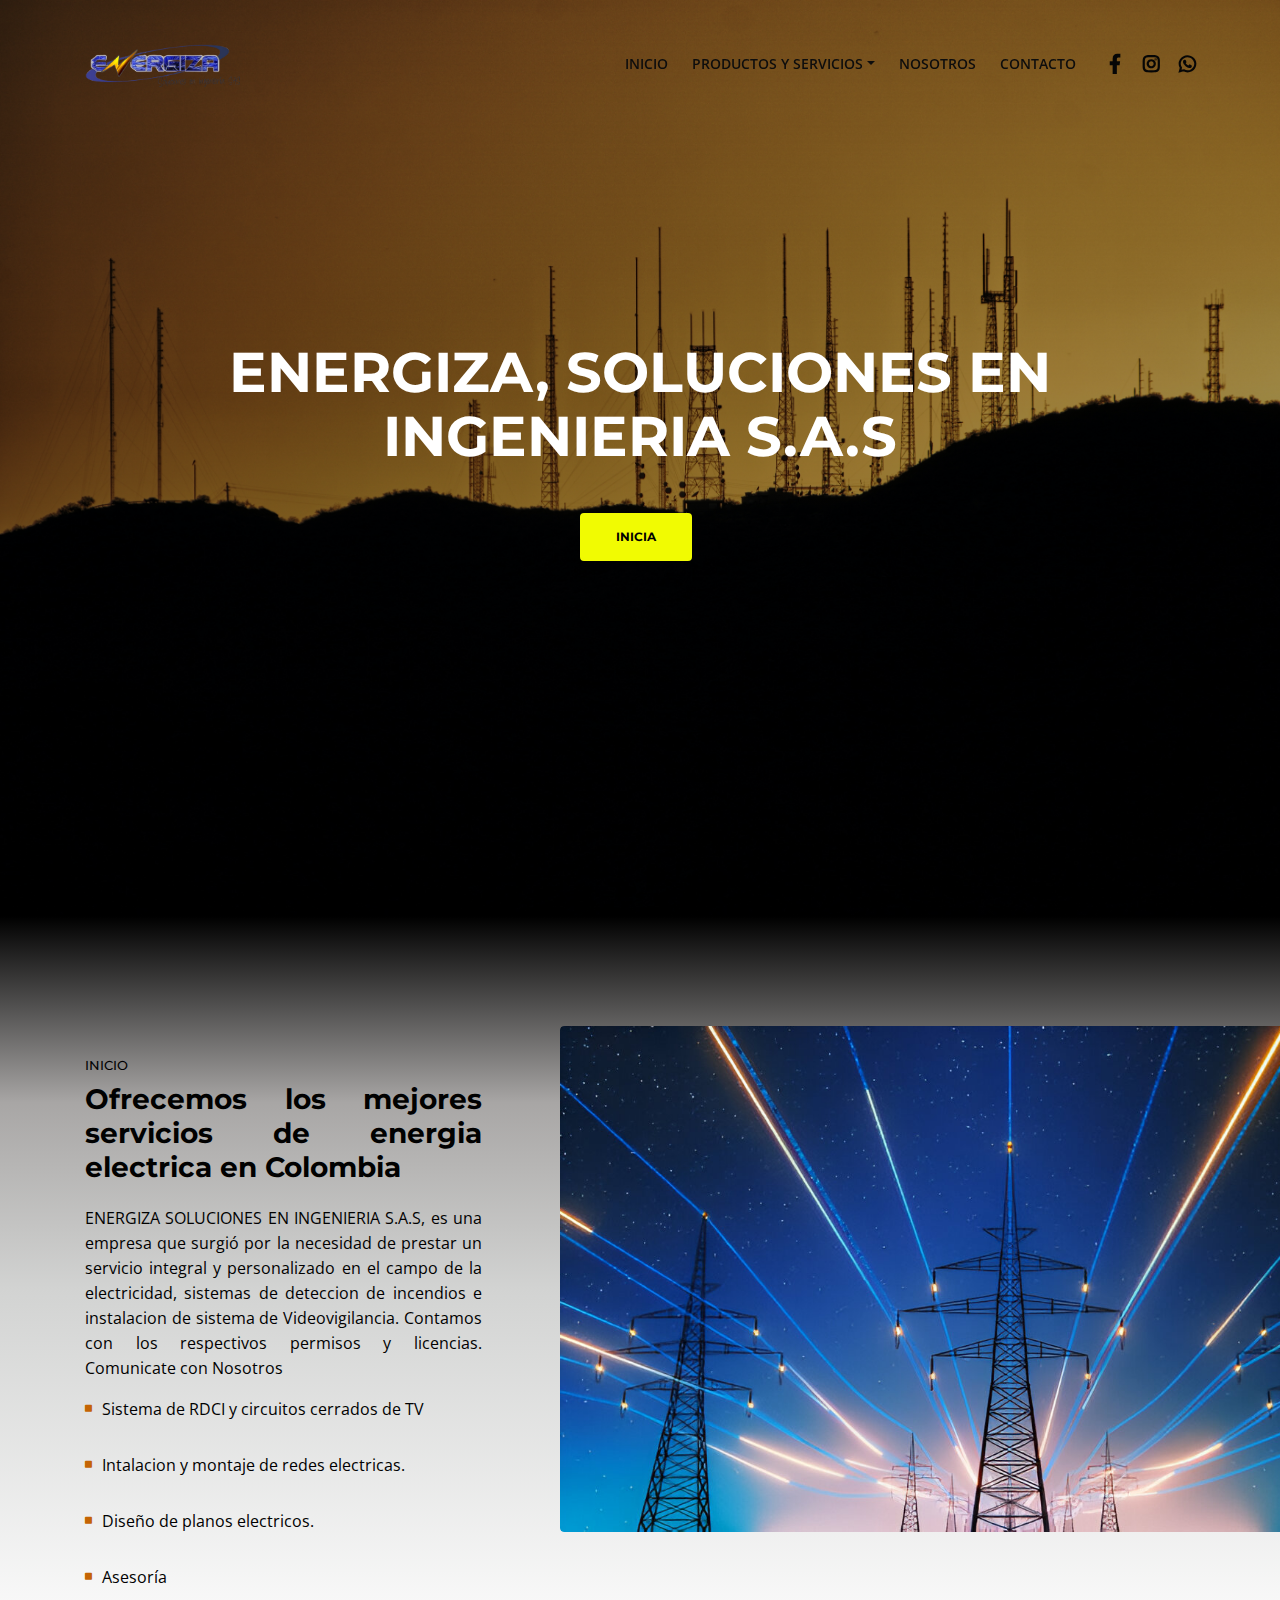
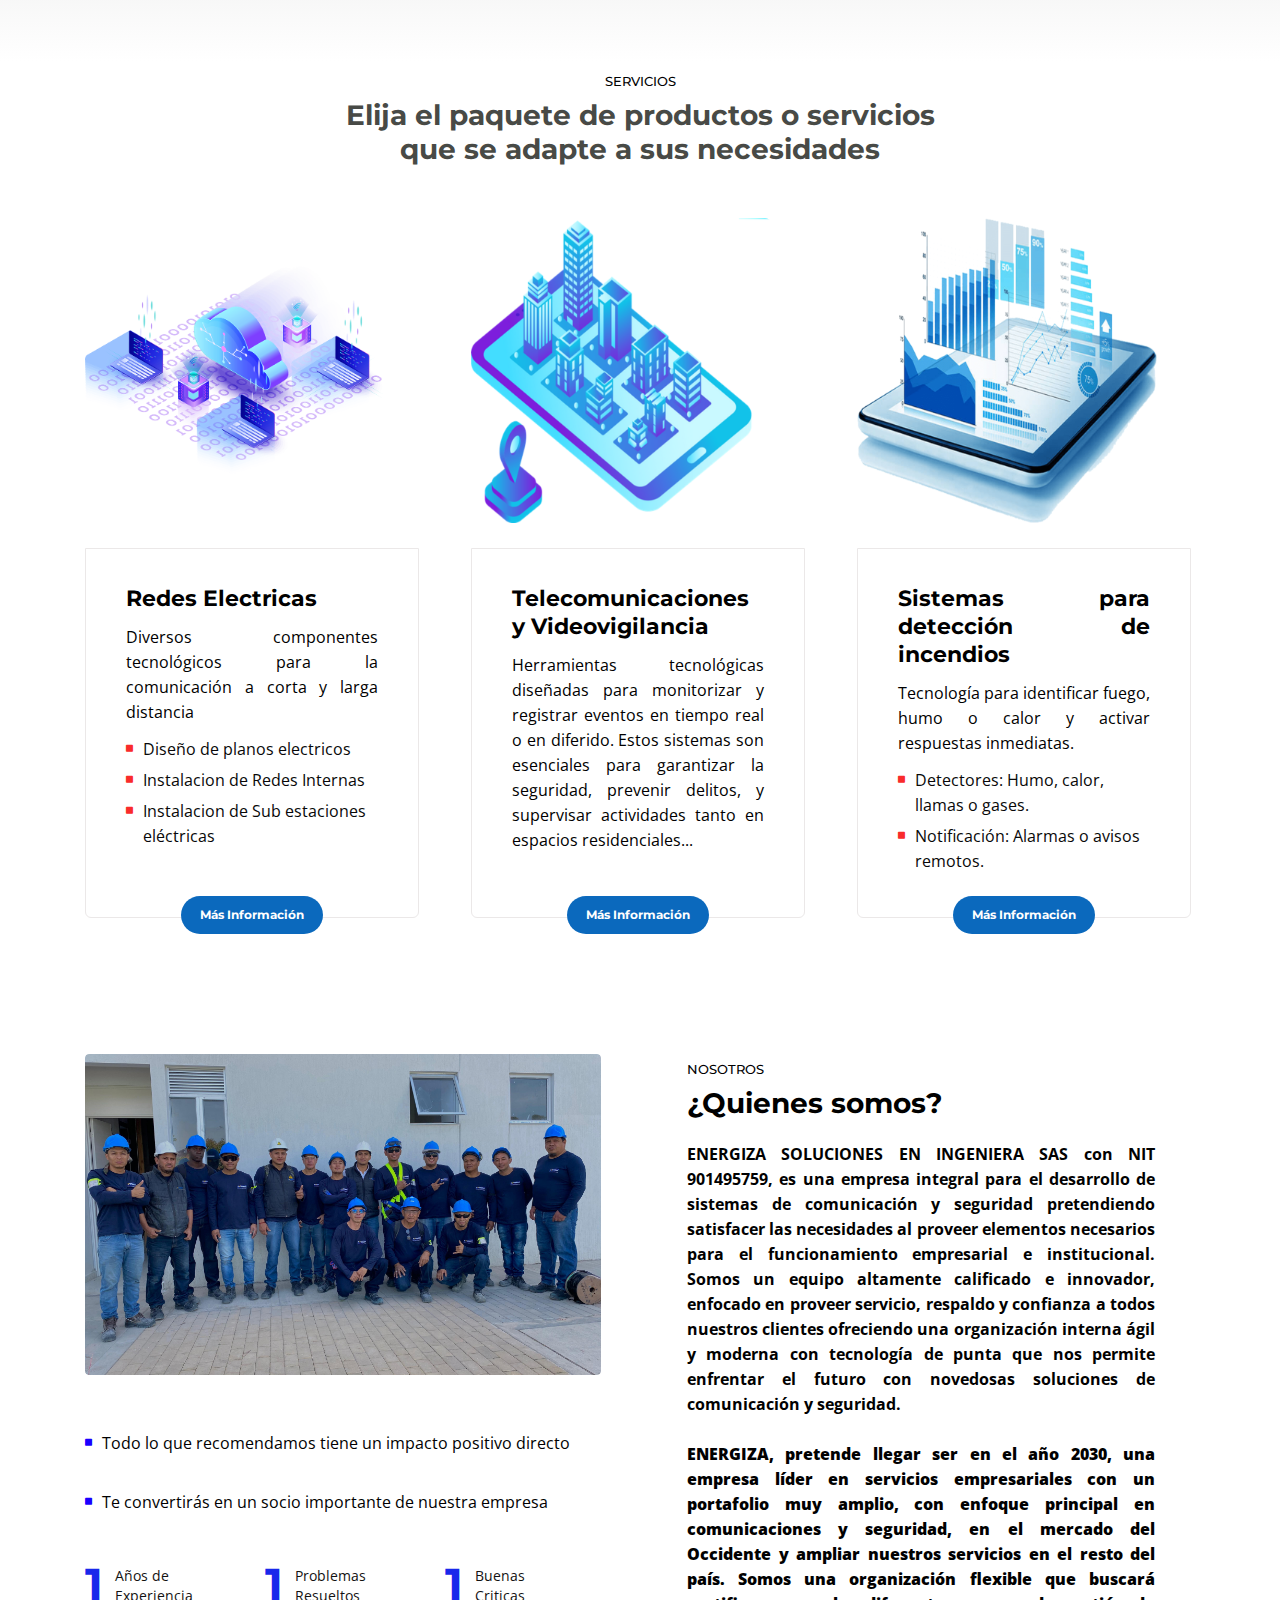
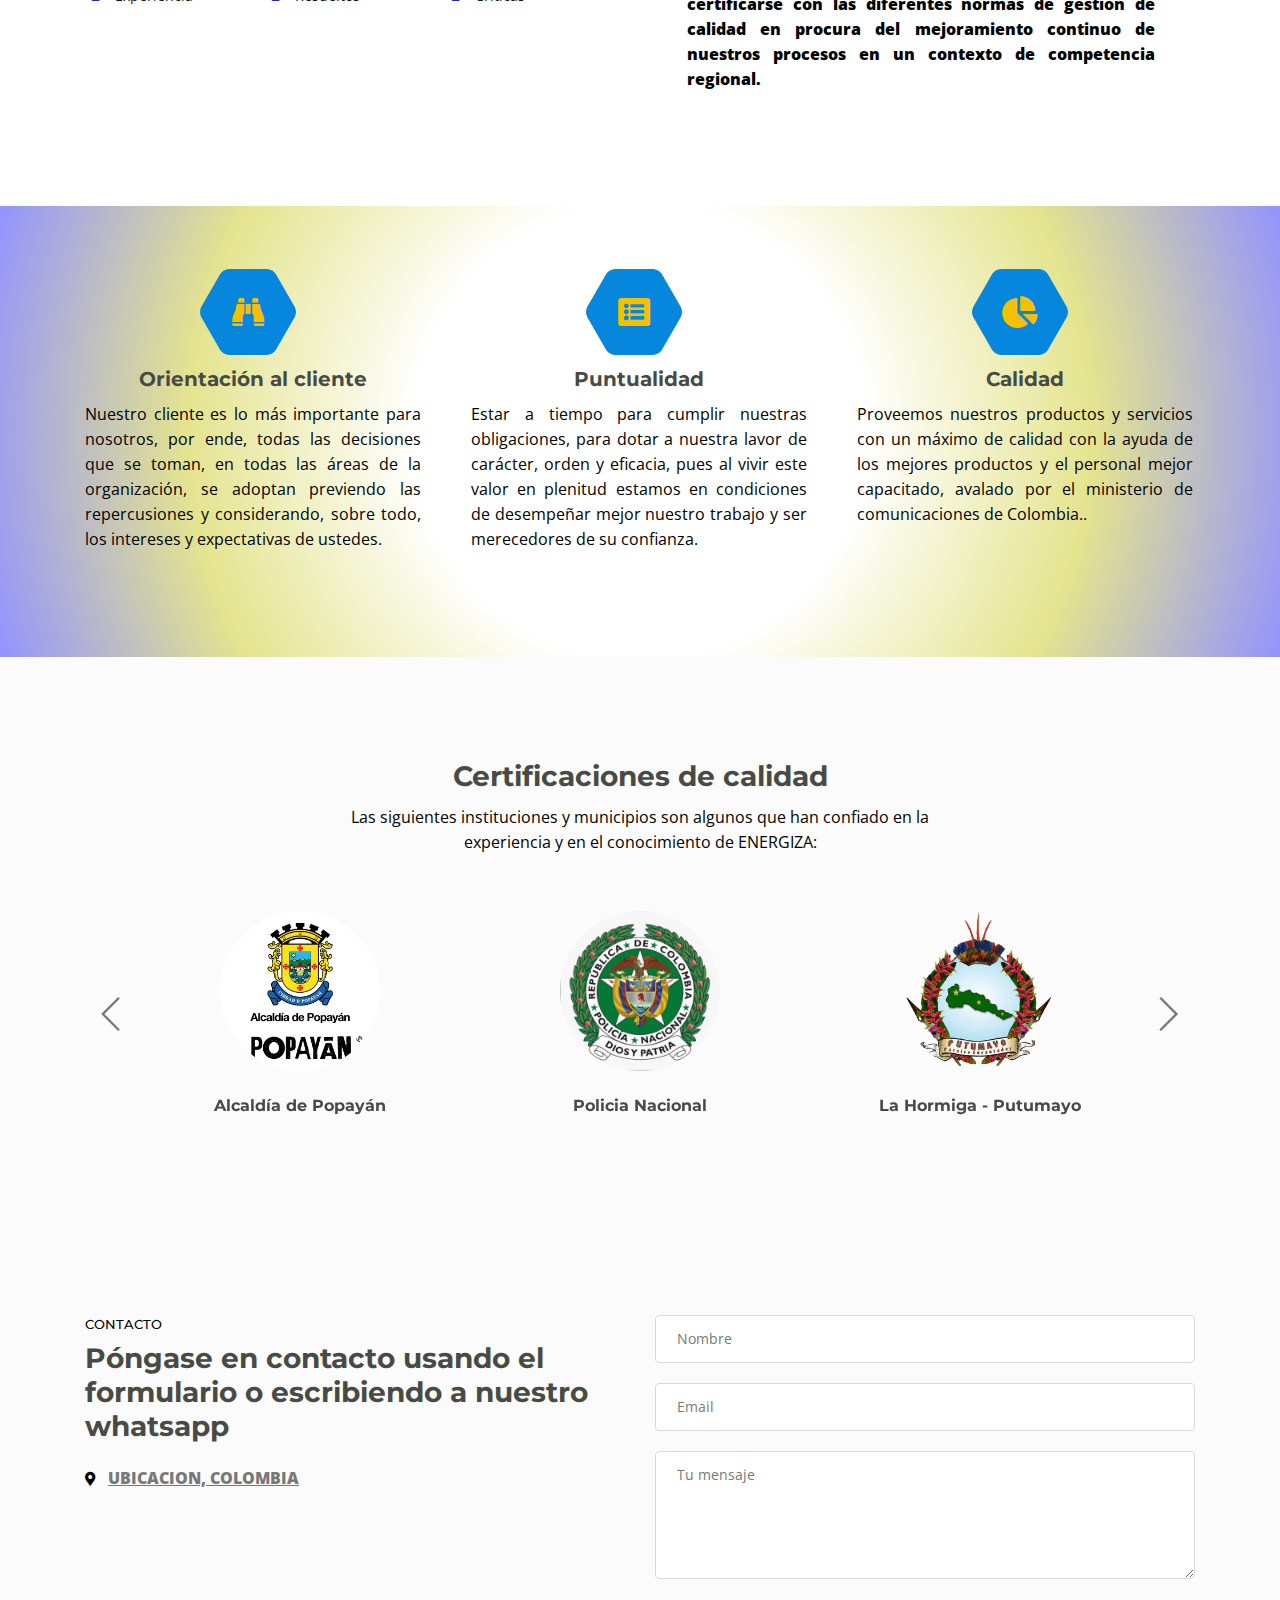
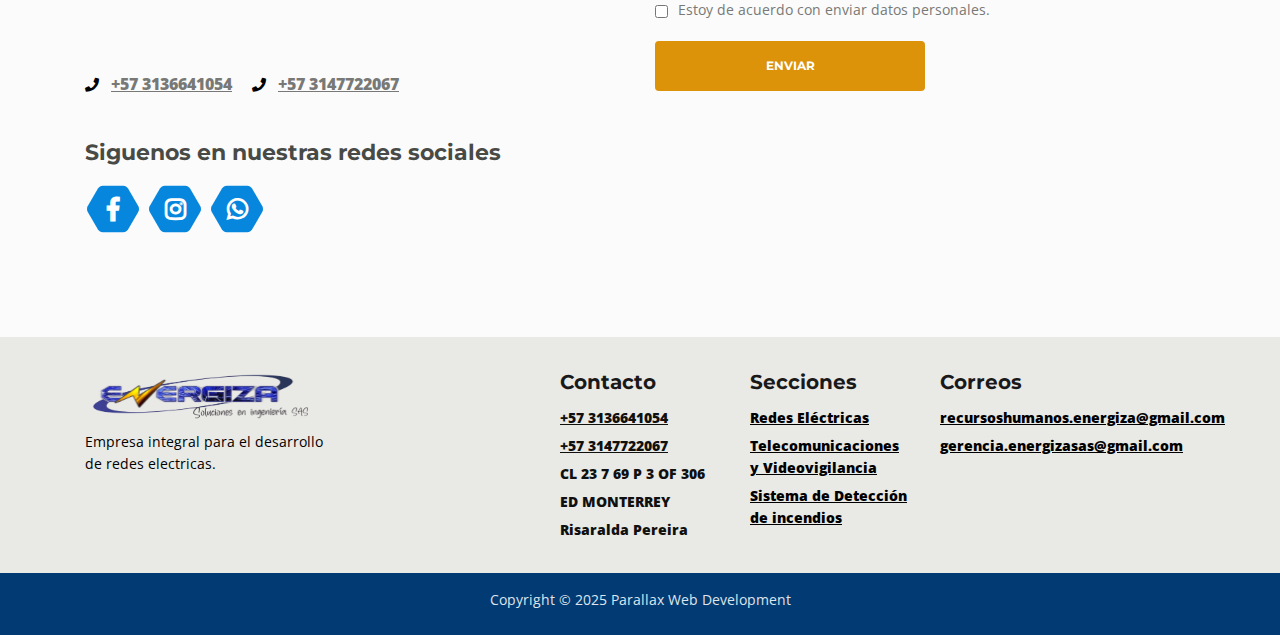
==== index.html @ 8fc3ddee "ajuste general" ====
<!DOCTYPE html>
<html lang="en">

<head>
    <meta charset="utf-8">
    <meta http-equiv="X-UA-Compatible" content="IE=edge">
    <meta name="viewport" content="width=device-width, initial-scale=1, shrink-to-fit=no">
    <!-- SEO Meta Tags -->
    <meta name="description"
        content="Aria is a business focused HTML landing page template built with Bootstrap to help you create lead generation websites for companies and their services.">
    <meta name="author" content="Inovatik">
    <!-- OG Meta Tags to improve the way the post looks when you share the page on LinkedIn, Facebook, Google+ -->
    <meta property="og:site_name" content="Energiza Soluciones en ingenieria S.A.S" /> <!-- website name -->
    <meta property="og:site" content="" /> <!-- website link -->
    <meta property="og:title" content="Energiza Soluciones en ingenieria S.A.S" /> <!-- title shown in the actual shared post -->
    <meta property="og:description" content="Proveedores de Energia en Colombia" /> <!-- description shown in the actual shared post -->
    <meta property="og:image" content="" href="images/ImgNormal.jpg" /> <!-- image link, make sure it's jpg -->
    <meta property="og:url" content="" /> <!-- where do you want your post to link to -->
    <meta property="og:type" content="web site" />
    <!-- Website Title -->
    <title>Energiza Soluciones en ingenieria S.A.S</title>
    <!-- Styles -->
    <link href="https://fonts.googleapis.com/css?family=Montserrat:500,700&display=swap&subset=latin-ext"
        rel="stylesheet">
    <link href="https://fonts.googleapis.com/css?family=Open+Sans:400,400i,600&display=swap&subset=latin-ext"
        rel="stylesheet">

    <link rel="preconnect" href="https://fonts.googleapis.com">
    <link rel="preconnect" href="https://fonts.gstatic.com" crossorigin>
    <link href="https://fonts.googleapis.com/css2?family=Gothic+A1:wght@100&display=swap" rel="stylesheet">

    <link href="css/bootstrap.css" rel="stylesheet">
    <link href="css/fontawesome-all.css" rel="stylesheet">
    <link href="css/swiper.css" rel="stylesheet">
    <link href="css/magnific-popup.css" rel="stylesheet">
    <link href="css/styles.css" rel="stylesheet">
    <!-- Favicon  -->
    <link rel="icon" href="images/logo.ico">
   
</head>

<body data-spy="scroll" data-target=".fixed-top">
    <!-- Preloader -->
    <div class="spinner-wrapper">
        <div class="spinner">
            <div class="bounce1"></div>
            <div class="bounce2"></div>
            <div class="bounce3"></div>
        </div>
    </div>
    <!-- end of preloader -->

    <!-- Navbar -->
    <nav class="navbar navbar-expand-md navbar-dark navbar-custom fixed-top">
        <!-- Text Logo - Use this if you don't have a graphic logo -->
        <!-- Image Logo -->
        <a class="navbar-brand logo-image" href="index.html"><img src="images/ImgSinFondo.png" alt="alternative"></a>

        <!-- Mobile Menu Toggle Button -->
        <button class="navbar-toggler" type="button" data-toggle="collapse" data-target="#navbarsExampleDefault"
            aria-controls="navbarsExampleDefault" aria-expanded="false" aria-label="Toggle navigation">
            <span class="navbar-toggler-awesome fas fa-bars"></span>
            <span class="navbar-toggler-awesome fas fa-times"></span>
        </button>
        <!-- end of mobile menu toggle button -->

        <div class="collapse navbar-collapse" id="navbarsExampleDefault">
            <ul class="navbar-nav ml-auto">
                <li class="nav-item">
                    <a class="nav-link page-scroll" href="#intro">INICIO</a>
                </li>
                <!-- Dropdown Menu -->
                <li class="nav-item dropdown">
                    <a class="nav-link dropdown-toggle page-scroll" href="#services" id="navbarDropdown" role="button"
                        aria-haspopup="true" aria-expanded="false">PRODUCTOS Y SERVICIOS</a>
                    <div class="dropdown-menu" aria-labelledby="navbarDropdown">
                        <a class="dropdown-item" href="servicio1.html"><span class="item-text">Redes eléctricas </a>
                        <div class="dropdown-items-divide-hr"></div>
                        <a class="dropdown-item" href="servicio2.html"><span class="item-text">Telecomunicaciones y Videovigilancia
                            </span></a>
                        <div class="dropdown-items-divide-hr"></div>
                        <a class="dropdown-item" href="servicio3.html"><span class="item-text">Sistemas para detección de incendios</span></a>
                               
                               
                </li>
                <!-- end of dropdown menu -->
                <li class="nav-item">
                    <a class="nav-link page-scroll" href="#about">NOSOTROS</a>
                </li>

                <li class="nav-item">
                    <a class="nav-link page-scroll" href="#contact">CONTACTO</a>
                </li>
            </ul>
            <span class="nav-item social-icons">
                <span class="fa-stack">
                    <a href="#" target="BLANK__">
                        <span class="hexagon"></span>
                        <i class="fab fa-facebook-f fa-stack-1x"></i>
                    </a>
                </span>
                <span class="fa-stack">
                    <a href="#" target="BLANK__">
                        <span class="hexagon"></span>
                        <i class="fab fa-instagram fa-stack-1x"></i>
                    </a>
                </span>
                <span class="fa-stack">
                    <a href="https://wa.me/3147722067" target="BLANK__">
                        <span class="hexagon"></span>
                        <i class="fab fa-whatsapp fa-stack-1x"></i>
                    </a>
                </span>

            </span>
        </div>
    </nav> <!-- end of navbar -->
    <!-- end of navbar -->

    <!-- Header -->
    <header id="header" class="header">
        <div class="header-content">
            <div class="container">
                <div class="row">
                    <div class="col-lg-12">
                        <div class="text-container">
                            <h1>ENERGIZA, SOLUCIONES <span id="js-rotating"> EN INGENIERIA S.A.S,
                                    PARA TU VIDA.</span></h1>
                            <a class="btn-solid-lg page-scroll" href="#intro">INICIA</a>
                        </div>
                    </div> <!-- end of col -->
                </div> <!-- end of row -->
            </div> <!-- end of container -->
        </div> <!-- end of header-content -->
    </header> <!-- end of header -->
    <!-- end of header -->

    <!-- Intro -->
    <div id="intro" class="basic-1">
        <div class="container">
            <div class="row">

                <div class="col-lg-5">
                    <div class="text-container">
                        <div class="section-title">INICIO</div>
                        <h2>Ofrecemos los mejores servicios de energia electrica en Colombia</h2>
                        <p>ENERGIZA SOLUCIONES EN INGENIERIA S.A.S, es una empresa que surgió por la necesidad de
                            prestar un
                            servicio integral y personalizado en el campo de la electricidad, sistemas de deteccion de
                            incendios e instalacion de sistema de Videovigilancia. Contamos con los respectivos permisos y
                            licencias. Comunicate con Nosotros</p>

                        <ul class="list-unstyled li-space-lg">
                            <li class="media">
                                <i class="fas fa-square"></i>
                                <div class="media-body">Sistema de RDCI y circuitos cerrados de TV</div><br><br>
                            </li>
                            <li class="media">
                                <i class="fas fa-square"></i>
                                <div class="media-body">Intalacion y montaje de redes electricas.</div><br><br>
                            </li>
                            <li class="media">
                                <i class="fas fa-square"></i>
                                <div class="media-body">Diseño de planos electricos.</div><br><br>
                            </li>
                            <li class="media">
                                <i class="fas fa-square"></i>
                                <div class="media-body">Asesoría </div>
                            </li>



                        </ul>
                    </div> <!-- end of text-container -->
                </div> <!-- end of col -->

                <div class="col-lg-7">
                    <div class="image-container">
                        <img class="img-fluid" src="images/Torretres.jpg" alt="alternative">
                    </div> <!-- end of image-container -->
                </div> <!-- end of col -->

            </div> <!-- end of row -->
        </div> <!-- end of container -->
    </div> <!-- end of basic-1 -->
    <!-- end of intro -->

    <!-- Services -->
    <div id="services" class="cards-2">
        <div class="container">
            <div class="row">
                <div class="col-lg-12">
                    <div class="section-title">SERVICIOS</div>
                    <h2>Elija el paquete de productos o servicios<br> que se adapte a sus necesidades</h2>
                </div> <!-- end of col -->
            </div> <!-- end of row -->
            <div class="row">
                <div class="col-lg-12">

                    <!-- Card -->
                    <div class="card">
                        <div class="card-image">
                            <img class="img-fluid" src="images/about-img.png" alt="alternative">
                        </div>
                        <div class="card-body">
                            <h3 class="card-title">Redes Electricas</h3>
                            <p class="titulo">Diversos componentes tecnológicos para la comunicación a corta y larga distancia</p>
                            <ul class="list-unstyled li-space-lg">
                                <li class="media">
                                    <i class="fas fa-square"></i>
                                    <div class="media-body card-letra">Diseño de planos electricos</div>
                                </li>
                                <li class="media">
                                    <i class="fas fa-square"></i>
                                    <div class="media-body card-letra">Instalacion de Redes Internas</div>
                                </li>
                                <li class="media">
                                    <i class="fas fa-square"></i>
                                    <div class="media-body card-letra">Instalacion de Sub estaciones eléctricas</div>
                                </li>

                            </ul>

                        </div>
                        
                        <div class="button-container">
                            <a class="btn-solid-reg page-scroll" href="servicio1.html">Más Información</a>
                        </div> <!-- end of button-container -->
                    </div>
                    <!-- end of card -->

                    <!-- Card -->
                    <div class="card">
                        <div class="card-image">
                            <img class="img-fluid" src="images/categoria3.png" alt="alternative">
                        </div>
                        <div class="card-body">
                            <h3 class="card-title">Telecomunicaciones y Videovigilancia</h3>
                            <p class="titulo">Herramientas tecnológicas diseñadas para monitorizar y registrar eventos en tiempo real o en diferido. 
                                Estos sistemas son esenciales para garantizar la seguridad, prevenir delitos, y supervisar actividades tanto en espacios residenciales...</p>
                        </div>

                        <div class="button-container">
                            <a class="btn-solid-reg page-scroll" href="servicio2.html">Más Información</a>
                        </div> <!-- end of button-container -->
                    </div>
                    <!-- end of card -->

                    <!-- Card -->
                    <div class="card">
                        <div class="card-image">
                            <img class="img-fluid" src="images/categoria1.png" alt="alternative">
                        </div>
                        <div class="card-body">
                            <h3 class="card-title">Sistemas para detección de incendios</h3>
                            <p class="titulo">Tecnología para identificar fuego, humo o calor y activar respuestas inmediatas.</p>
                                <ul class="list-unstyled li-space-lg">
                                    <li class="media">
                                        <i class="fas fa-square"></i>
                                        <div class="media-body card-letra">Detectores: Humo, calor, llamas o gases.</div>
                                    </li>
                                    <li class="media">
                                        <i class="fas fa-square"></i>
                                        <div class="media-body card-letra">Notificación: Alarmas o avisos remotos.</div>
                                    </li>
                                   
    
                                </ul>
                        </div>
                     

                        <div class="button-container">
                            <a class="btn-solid-reg page-scroll" href="servicio3.html">Más Información</a>
                        </div> <!-- end of button-container -->
                    </div>
                    <!-- end of card -->
                </div> <!-- end of col -->
            </div> <!-- end of row -->
        </div> <!-- end of container -->
    </div> <!-- end of cards-2 -->
    <!-- end of services -->

    <!-- About -->
    <div id="about" class="counter">
        <div class="container">
            <div class="row">
                <div class="col-lg-5 col-xl-6">
                    <div class="image-container">
                        <img class="img-fluid" src="images/team.jpg" alt="alternative">
                    </div> <!-- end of image-container -->
                    <ul class="list-unstyled li-space-lg">
                        <li class="media">
                            <i class="fas fa-square"></i>
                            <div class="media-body">Todo lo que recomendamos tiene un impacto positivo directo</div>
                        </li>
                        <li class="media">
                            <i class="fas fa-square"></i>
                            <div class="media-body">Te convertirás en un socio importante de nuestra empresa</div>
                            <br><br>
                        </li>
                    </ul>
                    <!-- Counter -->
                    <div id="counter">
                        <div class="cell">
                            <div class="counter-value number-count" data-count="3">1</div>
                            <div class="counter-info">Años de<br>Experiencia</div>
                        </div>
                        <div class="cell">
                            <div class="counter-value number-count" data-count="65">1</div>
                            <div class="counter-info">Problemas<br>Resueltos</div>
                        </div>
                        <div class="cell">
                            <div class="counter-value number-count" data-count="159">1</div>
                            <div class="counter-info">Buenas<br>Criticas</div>
                        </div>
                    </div>
                    <!-- end of counter -->
                </div> <!-- end of col -->
                <div class="col-lg-7 col-xl-6">
                    <div class="text-container">
                        <div class="section-title">NOSOTROS</div>
                             <h2>¿Quienes somos?</h2>
                        <p><b>    ENERGIZA SOLUCIONES EN INGENIERA SAS con NIT 901495759, es una empresa integral para el desarrollo de sistemas de
                                comunicación y seguridad pretendiendo satisfacer las necesidades al proveer elementos
                                necesarios para el funcionamiento empresarial e institucional.
                                Somos un equipo altamente calificado e innovador, enfocado en proveer servicio, respaldo
                                y confianza a todos nuestros clientes ofreciendo una organización interna ágil y moderna
                                con tecnología de punta que nos permite enfrentar el futuro con novedosas soluciones de
                                comunicación y seguridad.<br><br>
                                <b>     ENERGIZA, pretende llegar ser en el año 2030, una empresa líder en
                                servicios empresariales con un portafolio muy amplio, con enfoque principal en
                                comunicaciones y seguridad, en el mercado del Occidente y ampliar nuestros servicios en
                                el resto del país. Somos una organización flexible que buscará certificarse con las
                                diferentes normas de gestión de calidad en procura del mejoramiento continuo de nuestros
                                procesos en un contexto de competencia regional.
                                
                               
                        </p>


                    </div> <!-- end of text-container -->

                </div> <!-- end of col -->
            </div> <!-- end of row -->
        </div> <!-- end of container -->
    </div> <!-- end of counter -->
    <!-- end of about -->


    <!-- Description -->
    <div class="cards-1">
        <div class="container">
            <div class="row">
                <div class="col-lg-12">
                    <!-- Card -->
                    <div class="card">
                        <span class="fa-stack">
                            <span class="hexagon"></span>
                            <i class="fas fa-binoculars fa-stack-1x"></i>
                        </span>
                        <div class="card-body">
                            <h4 class="card-title">Orientación al cliente</h4>
                            <p>Nuestro cliente es lo más importante para nosotros, por ende, todas las decisiones que se
                                toman, en todas las áreas de la organización, se adoptan previendo las repercusiones y
                                considerando, sobre todo, los intereses y expectativas de ustedes.</p>
                        </div>
                    </div>
                    <!-- end of card -->

                    <!-- Card -->
                    <div class="card">
                        <span class="fa-stack">
                            <span class="hexagon"></span>
                            <i class="fas fa-list-alt fa-stack-1x"></i>
                        </span>
                        <div class="card-body">
                            <h4 class="card-title">Puntualidad </h4>
                            <p>Estar a tiempo para cumplir nuestras obligaciones, para dotar a nuestra lavor de
                                carácter, orden y eficacia, pues al vivir este valor en plenitud estamos en condiciones
                                de desempeñar mejor nuestro trabajo y ser merecedores de su confianza.</p>
                        </div>
                    </div>
                    <!-- end of card -->

                    <!-- Card -->
                    <div class="card">
                        <span class="fa-stack">
                            <span class="hexagon"></span>
                            <i class="fas fa-chart-pie fa-stack-1x"></i>
                        </span>
                        <div class="card-body">
                            <h4 class="card-title">Calidad</h4>
                            <p>Proveemos nuestros productos y servicios con un máximo de calidad con la ayuda de los
                                mejores productos y el personal mejor capacitado, avalado por el ministerio de
                                comunicaciones de Colombia..</p>
                        </div>
                    </div>
                    <!-- end of card -->
                </div> <!-- end of col -->
            </div> <!-- end of row -->
        </div> <!-- end of container -->
    </div> <!-- end of cards-1 -->
    <!-- end of description -->



    <!-- Testimonials -->
    <div class="slider">
        <div class="container">
            <div class="row">
                <div class="col-lg-12">
                    <h2>Certificaciones de calidad</h2>
                    <p class="p-heading">Las siguientes instituciones y municipios son algunos que han confiado en la experiencia y en el
                        conocimiento de ENERGIZA:</p>
                </div> <!-- end of col -->
            </div> <!-- end of row -->
            <div class="row">
                <div class="col-lg-12">

                    <!-- Card Slider -->
                    <div class="slider-container">
                        <div class="swiper-container card-slider">
                            <div class="swiper-wrapper">

                                <!-- Slide -->
                                <div class="swiper-slide">
                                    <div class="card">
                                        <img class="card-image" src="images/cliente-1.jpeg" alt="alternative">
                                        <div class="card-body">
                                            <div class="testimonial-author">Alcaldía de Popayán
                                            </div>
                                        </div>
                                    </div>
                                </div> <!-- end of swiper-slide -->
                                <!-- end of slide -->

                                <!-- Slide -->
                                <div class="swiper-slide">
                                    <div class="card">
                                        <img class="card-image" src="images/cliente-2.jpg" alt="alternative">
                                        <div class="card-body">
                                            <div class="testimonial-author">Policia Nacional</div>
                                        </div>
                                    </div>
                                </div> <!-- end of swiper-slide -->
                                <!-- end of slide -->

                                <!-- Slide -->
                                <div class="swiper-slide">
                                    <div class="card">
                                        <img class="card-image" src="images/cliente-3.png" alt="alternative">
                                        <div class="card-body">
                                            <div class="testimonial-author">La Hormiga - Putumayo</div>
                                        </div>
                                    </div>
                                </div> <!-- end of swiper-slide -->
                                <!-- end of slide -->

                                <!-- Slide -->
                                <div class="swiper-slide">
                                    <div class="card">
                                        <img class="card-image" src="images/cliente-4.jpg" alt="alternative">
                                        <div class="card-body">
                                            <div class="testimonial-author">Alcaldia de Bógota</div>
                                        </div>
                                    </div>
                                </div> <!-- end of swiper-slide -->
                                <!-- end of slide -->

                                <!-- Slide -->
                                <div class="swiper-slide">
                                    <div class="card">
                                        <img class="card-image" src="images/cliente-5.png" alt="alternative">
                                        <div class="card-body">

                                            <div class="testimonial-author">Risaralda - Pueblo Rico</div>
                                        </div>
                                    </div>
                                </div> <!-- end of swiper-slide -->
                                <!-- end of slide -->

                                <!-- Slide -->
                                <div class="swiper-slide">
                                    <div class="card">
                                        <img class="card-image" src="images/cliente-6.jpg" alt="alternative">
                                        <div class="card-body">

                                            <div class="testimonial-author">Santander de Quilichao</div>
                                        </div>
                                    </div>
                                </div> <!-- end of swiper-slide -->
                                <!-- end of slide -->
                                
                            
                                <!-- Slide 
                                <div class="swiper-slide">
                                    <div class="card">
                                        <img class="card-image" src="images/cliente-8.jpeg" alt="alternative">
                                        <div class="card-body">

                                            <div class="testimonial-author">Alcaldía de Inza Cauca</div>
                                        </div>
                                    </div>
                                </div>  end of swiper-slide -->
                                <!-- end of slide -->
                        
                    

                            </div> <!-- end of swiper-wrapper -->
                            <!-- Add Arrows -->
                            <div class="swiper-button-next"></div>
                            <div class="swiper-button-prev"></div>
                            <!-- end of add arrows -->
                        </div> <!-- end of swiper-container -->
                    </div> <!-- end of sliedr-container -->
                    <!-- end of card slider -->
                </div> <!-- end of col -->
            </div> <!-- end of row -->
        </div> <!-- end of container -->
    </div> <!-- end of slider -->
    <!-- end of testimonials -->

    <!-- Contact -->
    <div id="contact" class="form-2">
        <div class="container">
            <div class="row">

                <div class="col-lg-6">
                    <div class="text-container">
                        <div class="section-title">CONTACTO</div>
                        <h2>Póngase en contacto usando el formulario o escribiendo a nuestro whatsapp</h2>

                        <ul class="list-unstyled li-space-lg">
                           

                            <i class="fas fa-map-marker-alt"></i>
                                <a href="https://www.google.com/maps/place/Edificio+Monterrey/@4.811265,-75.697965,6610m/data=!3m1!1e3!4m6!3m5!1s0x8e388745b814ad3b:0x933e3f36d8bb7368!8m2!3d4.8112654!4d-75.6979651!16s%2Fg%2F11dxjwyxcv?hl=es&entry=ttu&g_ep=EgoyMDI1MDEwMS4wIKXMDSoASAFQAw%3D%3D">UBICACION, COLOMBIA</a>
                            <iframe
                                src="https://www.google.com/maps/embed?pb=!1m14!1m8!1m3!1d7951.519497075705!2d-75.697965!3d4.811265!3m2!1i1024!2i768!4f13.1!3m3!1m2!1s0x8e388745b814ad3b%3A0x933e3f36d8bb7368!2sEdificio%20Monterrey!5e0!3m2!1ses!2sus!4v1735588486617!5m2!1ses!2sus"
                                width="420" height="180" style="border:0;" allowfullscreen="" loading="lazy"
                                id="mapa"></iframe>
                            <li>
                                <i class="fas fa-phone"></i>
                                <a href="tel:+573136641054">+57 3136641054</a>
                            </li>
                            <li>
                                <i class="fas fa-phone"></i>
                                <a href="tel:+573147722067">+57 3147722067</a>
                            </li>
                        </ul>

                        <h3>Siguenos en nuestras redes sociales</h3>
                        <span class="fa-stack">
                            <a href="#" target="BLANK__">
                                <span class="hexagon"></span>
                                <i class="fab fa-facebook-f fa-stack-1x"></i>
                            </a>
                        </span>
                        <span class="fa-stack">
                            <a href="#" target="BLANK__">
                                <span class="hexagon"></span>
                                <i class="fab fa-instagram fa-stack-1x"></i>
                            </a>
                        </span>
                        <span class="fa-stack">
                            <a href="https://wa.me/+573147722067?text=¡Estoy+interesado!" target="BLANK__">
                                <span class="hexagon"></span>
                                <i class="fab fa-whatsapp fa-stack-1x"></i>
                            </a>
                        </span>
                    </div> <!-- end of text-container -->
                </div> <!-- end of col -->

                <div class="col-lg-6">


                    <!-- Contact Form -->
                    <form id="contactForm" data-toggle="validator" data-focus="false">

                        <div class="form-group">
                            <input type="text" class="form-control-input" id="cname" required>
                            <label class="label-control" for="cname">Nombre</label>
                            <div class="help-block with-errors"></div>
                        </div>

                        <div class="form-group">
                            <input type="email" class="form-control-input" id="cemail" required>
                            <label class="label-control" for="cemail">Email</label>
                            <div class="help-block with-errors"></div>
                        </div>

                        <div class="form-group">
                            <textarea class="form-control-textarea" id="cmessage" required></textarea>
                            <label class="label-control" for="cmessage">Tu mensaje</label>
                            <div class="help-block with-errors"></div>
                        </div>

                        <div class="form-group checkbox">
                            <input type="checkbox" id="cterms" value="Agreed-to-Terms" required>
                            Estoy de acuerdo con enviar datos personales.
                            <div class="help-block with-errors"></div>
                        </div>

                        <div class="form-group">
                            <button type="submit" class="form-control-submit-button">ENVIAR</button>
                        </div>

                        <div class="form-message">
                            <div id="cmsgSubmit" class="h3 text-center hidden"></div>
                        </div>
                    </form>
                    <!-- end of contact form -->

                </div> <!-- end of col -->
            </div> <!-- end of row -->
        </div> <!-- end of container -->
    </div> <!-- end of form-2 -->
    <!-- end of contact -->

    <!-- Footer -->
    <div class="footer">
        <div class="container">
            <div class="row">

                <div class="col-md-5">
                    <div class="text-container about">
                        <img class="form-control-submit-button1" src="images/ImgSinFondo.png" alt="alternative">
                        <h4></h4>
                        <p class="white">Empresa integral para el desarrollo <br> de redes electricas.</p>
                    </div> <!-- end of text-container -->
                </div> <!-- end of col -->

                <div class="col-md-2">
                    <div class="text-container">
                        <h4>Contacto</h4>
                        <ul class="list-unstyled li-space-lg">
                            <li>
                                <a class="white" style=" color: #10100f;" href="tel:+573136641054">+57 3136641054</a>
                            </li>
                            <li>
                                <a class="white" style=" color: #10100f;" href="tel:+573147722067">+57 3147722067</a>
                            </li>
                            <li>
                                <a class="white" style=" color: #10100f;">CL 23 7 69 P 3 OF 306 </a>
                            </li>
                            <li>
                                <a class="white" style=" color: #10100f;">ED MONTERREY</a>
                            </li>
                            <li>
                                <a class="white" style=" color: #10100f;">Risaralda Pereira</a>
                            </li>
                        </ul>
                    </div> <!-- end of text-container -->
                </div> <!-- end of col -->

                <div class="col-md-2">
                    <div class="text-container">
                        <h4>Secciones</h4>
                        <ul class="list-unstyled li-space-lg">
                            <li>
                                <a class="white" href="servicio1.html">Redes Eléctricas</a>
                            </li>
                            <li>
                                <a class="white" href="servicio2.html">Telecomunicaciones y Videovigilancia</a>
                            </li>
                            <li>
                                <a class="white" href="servicio3.html">Sistema de Detección de incendios</a>
                            </li>
                           
                        </ul>
                    </div> <!-- end of text-container -->
                </div> <!-- end of col -->

                <div class="col-md-2">
                    <div class="text-container">
                        <h4>Correos</h4>
                        <ul class="list-unstyled li-space-lg">
                            <li>
                                <a class="white" href="#your-link">	recursoshumanos.energiza@gmail.com
                                    </a>
                            </li>
                            <li>
                                <a class="white" href="#your-link">gerencia.energizasas@gmail.com</a>
                            </li>
                        </ul>
                    </div> <!-- end of text-container -->
                </div> <!-- end of col -->


            </div> <!-- end of row -->
        </div> <!-- end of container -->
    </div> <!-- end of footer -->

    <!-- Copyright -->
    <div class="copyright">
        <div class="container">
            <div class="row">
                <div class="col-lg-12">
                    <p class="p-small">Copyright © 2025 <a href="https://www.instagram.com/parallax.wd/?hl=es"
                            target="BLANK__">Parallax Web Development</a></p>
                </div> <!-- end of col -->
            </div> <!-- enf of row -->
        </div> <!-- end of container -->
    </div> <!-- end of copyright -->
    <!-- end of copyright -->

    <!-- Javascript form -->
    <script src="js/form-jquery-1.11.1.min.js"></script>
    <script src="js/form-jquery.backstretch.min.js"></script>
    <script src="js/form-scripts.js"></script>

    <!-- Scripts -->
    <script src="js/jquery.min.js"></script> <!-- jQuery for Bootstrap's JavaScript plugins -->
    <script src="js/popper.min.js"></script> <!-- Popper tooltip library for Bootstrap -->
    <script src="js/bootstrap.min.js"></script> <!-- Bootstrap framework -->
    <script src="js/jquery.easing.min.js"></script> <!-- jQuery Easing for smooth scrolling between anchors -->
    <script src="js/swiper.min.js"></script> <!-- Swiper for image and text sliders -->
    <script src="js/jquery.magnific-popup.js"></script> <!-- Magnific Popup for lightboxes -->
    <script src="js/morphext.min.js"></script> <!-- Morphtext rotating text in the header -->
    <script src="js/isotope.pkgd.min.js"></script> <!-- Isotope for filter -->
    <script src="js/validator.min.js"></script> <!-- Validator.js - Bootstrap plugin that validates forms -->
    <script src="js/scripts.js"></script> <!-- Custom scripts -->
</body>

</html>
---- css/styles.css ----
/* Template: Aria - Business HTML Landing Page Template
   Author: Inovatik
   Created: Jul 2019
   Description: Master CSS file
*/

/*****************************************
Table Of Contents:

01. General Styles
02. Preloader
03. Navigation
04. Header
05. Intro
06. Description
07. Services
08. Details 1
09. Details 2
10. Testimonials
11. Call Me
12. Projects
13. Project Lightboxes
14. Team
15. About
16. Contact
17. Footer
18. Copyright
19. Back To Top Button
20. Extra Pages
21. Media Queries
******************************************/

/*****************************************
Colors:

- Backgrounds - light gray #fbfbfb
- Background - dark blue #153e52
- Backgrounds navbar, footer - dark gray #113448
- Buttons, bullets, icons - green #14bf98
- Headings text - black #484a46
- Body text - gray #787976
- Body text - light gray #dfe5ec
******************************************/

/******************************/
/*     01. General Styles     */
/******************************/
body,
html {
  width: 100%;
  height: 100%;
}

body,
p {
  color: #787976;
  font: 400 1rem/1.5625rem "Open Sans", sans-serif;
}

.p-large {
  font: 400 1.125rem/1.625rem "Open Sans", sans-serif;
}

.p-small {
  font: 400 0.875rem/1.375rem "Open Sans", sans-serif;
}

.p-heading {
  margin-bottom: 3.5rem;
  text-align: center;
}

.li-space-lg li {
  margin-bottom: 0.375rem;
  text-decoration-color: green;
}

.indent {
  padding-left: 1.25rem;
}

h1 {
  color: #484a46;
  font: 700 2.5rem/3rem "Montserrat", sans-serif;
}

h2 {
  color: #484a46;
  font: 700 1.75rem/2.125rem "Montserrat", sans-serif;
}

h3 {
  color: #484a46;
  font: 700 1.375rem/1.75rem "Montserrat", sans-serif;
}

h4 {
  color: #484a46;
  font: 700 1.25rem/1.625rem "Montserrat", sans-serif;
}

h5 {
  color: #484a46;
  font: 700 1.125rem/1.5rem "Montserrat", sans-serif;
}

h6 {
  color: #484a46;
  font: 700 1rem/1.375rem "Montserrat", sans-serif;
}

a {
  color: #787976;
  text-decoration: underline;
}

a:hover {
  color: #787976;
  text-decoration: underline;
}

a.green {
  color: #14bf98;
}

a.white,
.white {
  color: #dfe5ec;
}

.testimonial-text {
  font-style: italic;
}

.testimonial-author {
  font: 700 1rem/1.375rem "Montserrat", sans-serif;
}

strong {
  color: #484a46;
}

.section-title {
  color: #0883d0;
  font: 500 0.8125rem/1.125rem "Montserrat", sans-serif;
}

/*BOTONES DE SERVICIOS*/
.btn-solid-reg {
  display: inline-block;
  padding: 1.1875rem;

  border-radius: 2.25rem;
  background-color: #0b69bd;
  color: #fff;
  font: 700 0.75rem/0 "Montserrat", sans-serif;
  text-decoration: none;
  transition: all 0.2s;
}

.btn-solid-reg:hover {
  background-color: transparent;
  color: #0b69bd;
  text-decoration: none;
  border: 0.125rem solid #0b69bd;
  box-shadow: 6px 10px 10px #9d9d93;
}

.btn-solid-lg {
  display: inline-block;
  padding: 1.375rem 2.125rem 1.375rem 2.125rem;
  border: 0.125rem solid #f1fb02;
  border-radius: 0.25rem;
  background-color: #f1fb02;
  color: #000;
  font: 700 0.75rem/0 "Montserrat", sans-serif;
  text-decoration: none;
  transition: all 0.2s;
}

.btn-solid-lg:hover {
  background-color: transparent;
  color: #f1fb02;
  text-decoration: none;
}

.btn-outline-reg {
  /* COLOR BOTONES DE REGRESAR Y COTIZAR EN SECCIONES*/
  display: flex;
  align-items: center;
  justify-self: center;
  margin-bottom: 25px;
  padding: 1.1875rem 1.875rem 1.1875rem 1.875rem;
  border: 0.125rem solid #1739e4;
  border-radius: 1.5rem;
  background-color: #0930bd;
  color: #fff;
  font: 700 0.75rem/0 "Montserrat", sans-serif;
  text-decoration: none;
  transition: all 0.9s;
}

.btn-outline-reg:hover {
  background-color: transparent;
  text-decoration: none;
  box-shadow: 6px 10px 10px #9d9d93;
  color: #000;
}

.btn-outline-lg {
  display: inline-block;
  padding: 1.375rem 2.125rem 1.375rem 2.125rem;
  border: 0.125rem solid #787976;
  border-radius: 0.25rem;
  background-color: transparent;
  color: #787976;
  font: 700 0.75rem/0 "Montserrat", sans-serif;
  text-decoration: none;
  transition: all 0.2s;
}

.btn-outline-lg:hover {
  background-color: #787976;
  color: #fff;
  text-decoration: none;
}

.btn-outline-sm {
  display: inline-block;
  padding: 1rem 1.625rem 0.9375rem 1.625rem;
  border: 0.125rem solid #787976;
  border-radius: 0.25rem;
  background-color: transparent;
  color: #787976;
  font: 700 0.75rem/0 "Montserrat", sans-serif;
  text-decoration: none;
  transition: all 0.2s;
}

.btn-outline-sm:hover {
  background-color: #787976;
  color: #fff;
  text-decoration: none;
}

.form-group {
  position: relative;
  margin-bottom: 1.25rem;
}

.form-group.has-error.has-danger {
  margin-bottom: 0.625rem;
}

.form-group.has-error.has-danger .help-block.with-errors ul {
  margin-top: 0.375rem;
}

.label-control {
  position: absolute;
  top: 0.8125rem;
  left: 1.375rem;
  color: #787976;
  opacity: 1;
  font: 400 0.875rem/1.375rem "Open Sans", sans-serif;
  cursor: text;
  transition: all 0.2s ease;
}

/* IE10+ hack to solve lower label text position compared to the rest of the browsers */
@media screen and (-ms-high-contrast: active),
  screen and (-ms-high-contrast: none) {
  .label-control {
    top: 0.9375rem;
  }
}

.form-control-input:focus + .label-control,
.form-control-input.notEmpty + .label-control,
.form-control-textarea:focus + .label-control,
.form-control-textarea.notEmpty + .label-control {
  top: 0.125rem;
  opacity: 1;
  font-size: 0.75rem;
  font-weight: 500;
}

.form-control-input,
.form-control-select {
  display: block;
  /* needed for proper display of the label in Firefox, IE, Edge */
  width: 100%;
  padding-top: 1.25rem;
  padding-bottom: 0.25rem;
  padding-left: 1.3125rem;
  border: 1px solid #dadada;
  border-radius: 0.25rem;
  background-color: #fff;
  color: #787976;
  font: 400 0.875rem/1.375rem "Open Sans", sans-serif;
  transition: all 0.2s;
  -webkit-appearance: none;
  /* removes inner shadow on form inputs on ios safari */
}

.form-control-select {
  padding-top: 0.5rem;
  padding-bottom: 0.5rem;
  height: 3rem;
}

/* IE10+ hack to solve lower label text position compared to the rest of the browsers */
@media screen and (-ms-high-contrast: active),
  screen and (-ms-high-contrast: none) {
  .form-control-input {
    padding-top: 1.25rem;
    padding-bottom: 0.75rem;
    line-height: 1.75rem;
  }

  .form-control-select {
    padding-top: 0.875rem;
    padding-bottom: 0.75rem;
    height: 3.125rem;
    line-height: 2.125rem;
  }
}

select {
  /* you should keep these first rules in place to maintain cross-browser behavior */
  -webkit-appearance: none;
  -moz-appearance: none;
  -ms-appearance: none;
  -o-appearance: none;
  appearance: none;
  background-image: url("../images/down-arrow.png");
  background-position: 96% 50%;
  background-repeat: no-repeat;
  outline: none;
}

select::-ms-expand {
  display: none;
  /* removes the ugly default down arrow on select form field in IE11 */
}

.form-control-textarea {
  display: block;
  /* used to eliminate a bottom gap difference between Chrome and IE/FF */
  width: 100%;
  height: 8rem;
  /* used instead of html rows to normalize height between Chrome and IE/FF */
  padding-top: 1.25rem;
  padding-left: 1.3125rem;
  border: 1px solid #dadada;
  border-radius: 0.25rem;
  background-color: #fff;
  color: #000;
  font: 400 1rem/1.5625rem "Open Sans", sans-serif;
  transition: all 0.2s;
}

.form-control-input:focus,
.form-control-select:focus,
.form-control-textarea:focus {
  border: 1px solid #a1a1a1;
  outline: none;
  /* Removes blue border on focus */
}

.form-control-input:hover,
.form-control-select:hover,
.form-control-textarea:hover {
  border: 1px solid #a1a1a1;
}

.checkbox {
  font: 400 0.875rem/1.375rem "Open Sans", sans-serif;
}

input[type="checkbox"] {
  vertical-align: -15%;
  margin-right: 0.375rem;
}

/* IE10+ hack to raise checkbox field position compared to the rest of the browsers */
@media screen and (-ms-high-contrast: active),
  screen and (-ms-high-contrast: none) {
  input[type="checkbox"] {
    vertical-align: -9%;
  }
}

.form-control-submit-button {
  /*COLOR BOTON FORMULARIO*/
  display: inline-block;
  width: 50%;
  height: 3.125rem;
  border: 0.125rem solid #dc9209;
  border-radius: 0.25rem;
  background-color: #dc9209;
  color: #fff;
  font: 700 0.75rem/1.75rem "Montserrat", sans-serif;
  cursor: pointer;
  transition: all 0.2s;
}

.form-control-submit-button1 {
  width: 50%;
  height: 3.125rem;
}

.form-control-submit-button:hover {
  background-color: transparent;
  color: #000;
  transition: 1s all ease-out;
}

/* Form Success And Error Message Formatting */
#lmsgSubmit.h3.text-center.tada.animated,
#cmsgSubmit.h3.text-center.tada.animated,
#pmsgSubmit.h3.text-center.tada.animated,
#lmsgSubmit.h3.text-center,
#cmsgSubmit.h3.text-center,
#pmsgSubmit.h3.text-center {
  display: block;
  margin-bottom: 0;
  color: #0418a0;
  font: 400 1.125rem/1rem "Open Sans", sans-serif;
}

.help-block.with-errors .list-unstyled {
  color: #0c46ba;
  font-size: 0.75rem;
  line-height: 1.125rem;
  text-align: left;
}

.help-block.with-errors ul {
  margin-bottom: 0;
}

/* end of form success and error message formatting */

/* Form Success And Error Message Animation - Animate.css */
@-webkit-keyframes tada {
  from {
    -webkit-transform: scale3d(1, 1, 1);
    -ms-transform: scale3d(1, 1, 1);
    transform: scale3d(1, 1, 1);
  }

  10%,
  20% {
    -webkit-transform: scale3d(0.9, 0.9, 0.9) rotate3d(0, 0, 1, -3deg);
    -ms-transform: scale3d(0.9, 0.9, 0.9) rotate3d(0, 0, 1, -3deg);
    transform: scale3d(0.9, 0.9, 0.9) rotate3d(0, 0, 1, -3deg);
  }

  30%,
  50%,
  70%,
  90% {
    -webkit-transform: scale3d(1.1, 1.1, 1.1) rotate3d(0, 0, 1, 3deg);
    -ms-transform: scale3d(1.1, 1.1, 1.1) rotate3d(0, 0, 1, 3deg);
    transform: scale3d(1.1, 1.1, 1.1) rotate3d(0, 0, 1, 3deg);
  }

  40%,
  60%,
  80% {
    -webkit-transform: scale3d(1.1, 1.1, 1.1) rotate3d(0, 0, 1, -3deg);
    -ms-transform: scale3d(1.1, 1.1, 1.1) rotate3d(0, 0, 1, -3deg);
    transform: scale3d(1.1, 1.1, 1.1) rotate3d(0, 0, 1, -3deg);
  }

  to {
    -webkit-transform: scale3d(1, 1, 1);
    -ms-transform: scale3d(1, 1, 1);
    transform: scale3d(1, 1, 1);
  }
}

@keyframes tada {
  from {
    -webkit-transform: scale3d(1, 1, 1);
    -ms-transform: scale3d(1, 1, 1);
    transform: scale3d(1, 1, 1);
  }

  10%,
  20% {
    -webkit-transform: scale3d(0.9, 0.9, 0.9) rotate3d(0, 0, 1, -3deg);
    -ms-transform: scale3d(0.9, 0.9, 0.9) rotate3d(0, 0, 1, -3deg);
    transform: scale3d(0.9, 0.9, 0.9) rotate3d(0, 0, 1, -3deg);
  }

  30%,
  50%,
  70%,
  90% {
    -webkit-transform: scale3d(1.1, 1.1, 1.1) rotate3d(0, 0, 1, 3deg);
    -ms-transform: scale3d(1.1, 1.1, 1.1) rotate3d(0, 0, 1, 3deg);
    transform: scale3d(1.1, 1.1, 1.1) rotate3d(0, 0, 1, 3deg);
  }

  40%,
  60%,
  80% {
    -webkit-transform: scale3d(1.1, 1.1, 1.1) rotate3d(0, 0, 1, -3deg);
    -ms-transform: scale3d(1.1, 1.1, 1.1) rotate3d(0, 0, 1, -3deg);
    transform: scale3d(1.1, 1.1, 1.1) rotate3d(0, 0, 1, -3deg);
  }

  to {
    -webkit-transform: scale3d(1, 1, 1);
    -ms-transform: scale3d(1, 1, 1);
    transform: scale3d(1, 1, 1);
  }
}

.tada {
  -webkit-animation-name: tada;
  animation-name: tada;
}

.animated {
  -webkit-animation-duration: 1s;
  animation-duration: 1s;
  -webkit-animation-fill-mode: both;
  animation-fill-mode: both;
}

/* end of form success and error message animation - Animate.css */

/* Fade-move Animation For Lightbox - Magnific Popup */
/* at start */
.my-mfp-slide-bottom .zoom-anim-dialog {
  opacity: 0;
  transition: all 0.2s ease-out;
  -webkit-transform: translateY(-1.25rem) perspective(37.5rem) rotateX(10deg);
  -ms-transform: translateY(-1.25rem) perspective(37.5rem) rotateX(10deg);
  transform: translateY(-1.25rem) perspective(37.5rem) rotateX(10deg);
}

/* animate in */
.my-mfp-slide-bottom.mfp-ready .zoom-anim-dialog {
  opacity: 1;
  -webkit-transform: translateY(0) perspective(37.5rem) rotateX(0);
  -ms-transform: translateY(0) perspective(37.5rem) rotateX(0);
  transform: translateY(0) perspective(37.5rem) rotateX(0);
}

/* animate out */
.my-mfp-slide-bottom.mfp-removing .zoom-anim-dialog {
  opacity: 0;
  -webkit-transform: translateY(-0.625rem) perspective(37.5rem) rotateX(10deg);
  -ms-transform: translateY(-0.625rem) perspective(37.5rem) rotateX(10deg);
  transform: translateY(-0.625rem) perspective(37.5rem) rotateX(10deg);
}

/* dark overlay, start state */
.my-mfp-slide-bottom.mfp-bg {
  opacity: 0;
  transition: opacity 0.2s ease-out;
}

/* animate in */
.my-mfp-slide-bottom.mfp-ready.mfp-bg {
  opacity: 0.8;
}

/* animate out */
.my-mfp-slide-bottom.mfp-removing.mfp-bg {
  opacity: 0;
}

/* end of fade-move animation for lightbox - magnific popup */

/* Fade Animation For Image Slider - Magnific Popup */
@-webkit-keyframes fadeIn {
  from {
    opacity: 0;
  }

  to {
    opacity: 1;
  }
}

@keyframes fadeIn {
  from {
    opacity: 0;
  }

  to {
    opacity: 1;
  }
}

.fadeIn {
  -webkit-animation: fadeIn 0.6s;
  animation: fadeIn 0.6s;
}

@-webkit-keyframes fadeOut {
  from {
    opacity: 1;
  }

  to {
    opacity: 0;
  }
}

@keyframes fadeOut {
  from {
    opacity: 1;
  }

  to {
    opacity: 0;
  }
}

.fadeOut {
  -webkit-animation: fadeOut 0.8s;
  animation: fadeOut 0.8s;
}

/* end of fade animation for image slider - magnific popup */

/*************************/
/*     02. Preloader     */
/*************************/
.spinner-wrapper {
  position: fixed;
  z-index: 999999;
  top: 0;
  right: 0;
  bottom: 0;
  left: 0;
  background: #f5bd05;
}

.spinner {
  position: absolute;
  top: 50%;
  /* centers the loading animation vertically one the screen */
  left: 50%;
  /* centers the loading animation horizontally one the screen */
  width: 3.75rem;
  height: 1.25rem;
  margin: -0.625rem 0 0 -1.875rem;
  /* is width and height divided by two */
  text-align: center;
}

.spinner > div {
  display: inline-block;
  width: 1rem;
  height: 1rem;
  border-radius: 100%;
  background-color: #0836ec;
  -webkit-animation: sk-bouncedelay 1.4s infinite ease-in-out both;
  animation: sk-bouncedelay 0.5s infinite ease-in-out both;
}

.spinner .bounce1 {
  -webkit-animation-delay: -0.32s;
  animation-delay: -0.32s;
}

.spinner .bounce2 {
  -webkit-animation-delay: -0.16s;
  animation-delay: -0.16s;
}

@-webkit-keyframes sk-bouncedelay {
  0%,
  80%,
  100% {
    -webkit-transform: scale(0);
  }

  40% {
    -webkit-transform: scale(1);
  }
}

@keyframes sk-bouncedelay {
  0%,
  80%,
  100% {
    -webkit-transform: scale(0);
    -ms-transform: scale(0);
    transform: scale(0);
  }

  40% {
    -webkit-transform: scale(1);
    -ms-transform: scale(1);
    transform: scale(1);
  }
}

/**************************/
/*     03. Navigation     */
/**************************/
.navbar-custom {
  padding-top: 0.375rem;
  padding-bottom: 0.375rem;
  background-color: #ffffff;
  box-shadow: 0 0.0625rem 0.375rem 0 rgba(255, 255, 255, 0.1);
  font: 600 0.875rem/0.875rem "Open Sans", sans-serif;
  transition: all 0.2s;
}

.navbar-custom .navbar-brand {
  font-size: 0;
}

.navbar-custom .navbar-brand.logo-image img {
  width: 10rem;
  -webkit-backface-visibility: hidden;
}

.navbar-custom .navbar-brand.logo-text {
  margin-top: 0.25rem;
  margin-bottom: 0.25rem;
  font: 700 2.25rem/1.5rem "Montserrat", sans-serif;
  color: #0b0b0b;
  text-decoration: none;
}

.navbar-custom .navbar-nav {
  margin-top: 0.75rem;
  margin-bottom: 0.5rem;
}

.navbar-custom .nav-item .nav-link {
  padding: 0.625rem 0.75rem 0.625rem 0.75rem;
  color: #0d0d0d;
  text-decoration: none;
  transition: all 0.2s ease;
}

.navbar-custom .nav-item .nav-link:hover,
.navbar-custom .nav-item .nav-link.active {
  color: #050505;
}

/* Dropdown Menu */
.navbar-custom .dropdown:hover > .dropdown-menu {
  display: block;
  /* this makes the dropdown menu stay open while hovering it */
  min-width: auto;
  animation: fadeDropdown 0.2s;
  /* required for the fade animation */
}

@keyframes fadeDropdown {
  0% {
    opacity: 0;
  }

  100% {
    opacity: 1;
  }
}

.navbar-custom .dropdown-toggle:focus {
  /* removes dropdown outline on focus  */
  outline: 0;
}

.navbar-custom .dropdown-menu {
  margin-top: 0;
  border: none;
  border-radius: 0.25rem;
  background-color: #bfa50fd9;
}

.navbar-custom .dropdown-item {
  color: #fff;
  text-decoration: none;
}

.navbar-custom .dropdown-item:hover {
  background-color: #cd9c0a;
  transition: 0.2s all ease-in-out;
}

.navbar-custom .dropdown-item .item-text {
  font: 600 0.875rem/0.875rem "Open Sans", sans-serif;
}

.navbar-custom .dropdown-item:hover .item-text {
  color: #0b0b0b;
}

.navbar-custom .dropdown-items-divide-hr {
  width: 100%;
  height: 1px;
  margin: 0.75rem auto 0.75rem auto;
  border: none;
  background-color: #b5bcc4;
  opacity: 0.2;
}

/* end of dropdown menu */

.navbar-custom .social-icons {
  display: none;
}

.navbar-custom .navbar-toggler {
  border: none;
  color: #0000ff;
  font-size: 2rem;
}

.navbar-custom
  button[aria-expanded="false"]
  .navbar-toggler-awesome.fas.fa-times {
  display: none;
}

.navbar-custom
  button[aria-expanded="false"]
  .navbar-toggler-awesome.fas.fa-bars {
  display: inline-block;
}

.navbar-custom
  button[aria-expanded="true"]
  .navbar-toggler-awesome.fas.fa-bars {
  display: none;
}

.navbar-custom
  button[aria-expanded="true"]
  .navbar-toggler-awesome.fas.fa-times {
  display: inline-block;
  margin-right: 0.125rem;
}

/*********************/
/*    04. Header     */
/*********************/
.header {
  background: linear-gradient(rgba(0, 0, 0, 0.3), rgba(0, 0, 0, 0.5)),
    url("../images/header-background.jpg") center center no-repeat;
  background-size: cover;
}

.header .header-content {
  padding-top: 8rem;
  padding-bottom: 2.125rem;
  text-align: center;
}

.header .text-container {
  margin-bottom: 3rem;
}

.header h1 {
  margin-bottom: 0.8rem;
  color: #fff;
}

.header .p-large {
  margin-bottom: 2rem;
  color: #dfe5ec;
}

.header .btn-solid-lg {
  margin-top: 2rem;
  margin-right: 0.5rem;
  margin-bottom: 1.7rem;
}

/*********************/
/*     05. Intro     */
/*********************/
.basic-1 {
  padding-top: 6.5rem;
  padding-bottom: 3rem;

  background: linear-gradient(
    to bottom,
    #000000 0%,
    #a8a6a5 25%,
    #d2d3d2 50%,
    #ffffff 100%
  );
  display: flex;
}

.basic-1 h2,
p,
.media-body,
.section-title {
  color: #010101;
}

.basic-1 .text-container {
  margin-bottom: 3rem;
  text-align: justify;
  color: #dfe5ec;
}

.basic-1 .section-title {
  margin-bottom: 0.5rem;
}
.basic-1 .container .col-lg-7s {
  display: flexbox;
}
.basic-1 h2 {
  margin-bottom: 1.375rem;
}

.basic-1 .testimonial-author {
  color: #ffffff;
}

/* Hover Animation */
.basic-1 .image-container {
  overflow: hidden;
  border-radius: 0.25rem;
  width: 250px;
  align-items: center;
  justify-content: center;
}

.basic-1 .image-container img {
  margin: 0;
  border-radius: 0.25rem;
  transition: all 0.3s;
  align-items: center;
  justify-content: center;
}

.basic-1 .image-container:hover img {
  -moz-transform: scale(1.15);
  -webkit-transform: scale(1.15);
  transform: scale(1.15);
}

/* end of hover animation */

/* LISTA DE INICIO*/
.basic-1 .list-unstyled {
  margin-bottom: 1.5rem;
  color: #ffffff;
}

.basic-1 .list-unstyled .fas {
  color: #c46403;
  font-size: 0.5rem;
  line-height: 1.375rem;
}

.basic-1 .list-unstyled .media-body {
  margin-left: 0.625rem;
}

/***************************/
/*     06. Description     */
/***************************/
.cards-1 {
  padding-top: 3rem;
  padding-bottom: 2.875rem;
  background: radial-gradient(circle, #ffffff, #ffffff, #d5d552a5, #3131fd86);
}

.cards-1 .card {
  margin-bottom: 2.7rem;
  border: none;
  text-align: center;
  background-color: transparent;
}
.card-body {
  background-color: transparent;
}
.cards-1 .fa-stack {
  width: 6rem;
  height: 6rem;
  margin-right: auto;
  margin-bottom: 1rem;
  margin-left: auto;
  line-height: 6rem;
  text-align: left;
  padding-top: 10px;
  padding-right: 325px;
}

.cards-1 .fa-stack .hexagon {
  position: absolute;
  width: 6rem;
  height: 6rem;
  background: url("../images/hexagon-blue.svg") center center no-repeat;
  background-size: 6rem 6rem;
  padding-top: 10px;
  padding-right: 325px;
}

.cards-1 .fa-stack-1x {
  color: #f4c005;
  font-size: 2rem;
}

.cards-1 .card-body {
  padding: 0;
  text-align: justify;
}

.cards-1 .card-title {
  margin-bottom: 0.625rem;
  text-align: center;
}

/************************/
/*     07. Services     */
/************************/
.cards-2 {
  display: flex;
  justify-content: space-between; /* Espacio uniforme entre los bloques */
  align-items: center;          /* Alineación vertical al centro */
  padding: 10px;

  background-image: radial-gradient(
    circle at 50% -20.71%,
    #ffffff 100%,
    #dadee9 66.67%,
    #e7e9f2 83.33%,
    #e7e8ee 100%
  );
  
}

.cards-2 .section-title {
  margin-bottom: 0.5rem;
  text-align: center;
}

.cards-2 h2 {
  margin-bottom: 3.25rem;
  text-align: center;
}

.cards-2 .card {
  margin-bottom: 5.625rem;
  border: none;
  background-color: transparent;
  align-items: center;
  justify-content: center;
}

.cards-2 .card-image img {
  /* imgenes de servicios*/
  border-top-left-radius: 0.375rem;
  border-top-right-radius: 0.375rem;
  margin-bottom: 25px;
  width: 300px;
  align-items: center;
  justify-content: center;
}

.cards-2 .card-body {
  padding: 2.25rem 2rem 2.125rem 1.5rem;
  border: 1px solid #ebe8e8;
  border-bottom-left-radius: 0.375rem;
  border-bottom-right-radius: 0.375rem;
  background-color: #fff;
}

.cards-2 h3,
.titulo {
  margin-bottom: 0.75rem;
  text-align: justify;
  color: #000;
}
.card-letra {
  color: #080808;
}
.cards-2 .list-unstyled {
  margin-bottom: 1.5rem;
}

.cards-2 .list-unstyled .fas {
  /*color puntos servicios*/
  color: #f92b2b;
  font-size: 0.5rem;
  line-height: 1.375rem;
}

.cards-2 .list-unstyled .media-body {
  margin-left: 0.625rem;
}

.cards-2 .price {
  margin-bottom: 0.25rem;
  color: #484a46;
  font: 700 1rem/1.5rem "Montserrat", sans-serif;
  text-align: center;
}

.cards-2 .price span {
  color: #14bf98;
}

.cards-2 .button-container {
  margin-top: -1.375rem;
  text-align: center;
}

.cards-2 .btn-solid-reg:hover {
  background-color: #fff;
}

/****************************/
/*   10. carrusel servicios */
/****************************/
.slider1 {
  padding-top: 6.375rem;
  padding-bottom: 6.5rem;
  background-color: #fbfbfb;
}

.slider1 h2 {
  margin-bottom: 0.75rem;
  text-align: center;
}

.slider1 .slider-container {
  position: relative;
}

.slider1 .swiper-container {
  position: static;
  width: 90%;
  text-align: center;
}

.slider1 .swiper-button-prev:focus,
.slider1 .swiper-button-next:focus {
  /* even if you can't see it chrome you can see it on mobile device */
  outline: none;
}

.slider1 .swiper-button-prev {
  left: -0.5rem;
  background-image: url("data:image/svg+xml;charset=utf-8,%3Csvg%20xmlns%3D'http%3A%2F%2Fwww.w3.org%2F2000%2Fsvg'%20viewBox%3D'0%200%2028%2044'%3E%3Cpath%20d%3D'M0%2C22L22%2C0l2.1%2C2.1L4.2%2C22l19.9%2C19.9L22%2C44L0%2C22L0%2C22L0%2C22z'%20fill%3D'%23787976'%2F%3E%3C%2Fsvg%3E");
  background-size: 1.125rem 1.75rem;
}

.slider1 .swiper-button-next {
  right: -0.5rem;
  background-image: url("data:image/svg+xml;charset=utf-8,%3Csvg%20xmlns%3D'http%3A%2F%2Fwww.w3.org%2F2000%2Fsvg'%20viewBox%3D'0%200%2028%2044'%3E%3Cpath%20d%3D'M27%2C22L27%2C22L5%2C44l-2.1-2.1L22.8%2C22L2.9%2C2.1L5%2C0L27%2C22L27%2C22z'%20fill%3D'%23787976'%2F%3E%3C%2Fsvg%3E");
  background-size: 1.125rem 1.75rem;
}

.slider1 .card {
  position: relative;
  border: none;
  background-color: transparent;
}

.slider1 .card-image {
  width: 15rem;
  height: 10rem;
  object-fit: contain;
  margin-right: auto;
  margin-bottom: 0.25rem;
  margin-left: auto;
  border-radius: 0%;
}

.slider1 .card .card-body {
  padding-bottom: 0;
}

.slider1 .testimonial-text {
  margin-bottom: 0.625rem;
}

.slider1 .testimonial-author {
  color: #484a46;
}

/****************************/
/*     10. carrusel principal   */
/****************************/
.slider {
  padding-top: 6.375rem;
  padding-bottom: 6.5rem;
  background-color: #fbfbfb;
}

.slider h2 {
  margin-bottom: 0.75rem;
  text-align: center;
}

.slider .slider-container {
  position: relative;
}

.slider .swiper-container {
  position: static;
  width: 90%;
  text-align: center;
}

.slider .swiper-button-prev:focus,
.slider .swiper-button-next:focus {
  /* even if you can't see it chrome you can see it on mobile device */
  outline: none;
}

.slider .swiper-button-prev {
  left: -0.5rem;
  background-image: url("data:image/svg+xml;charset=utf-8,%3Csvg%20xmlns%3D'http%3A%2F%2Fwww.w3.org%2F2000%2Fsvg'%20viewBox%3D'0%200%2028%2044'%3E%3Cpath%20d%3D'M0%2C22L22%2C0l2.1%2C2.1L4.2%2C22l19.9%2C19.9L22%2C44L0%2C22L0%2C22L0%2C22z'%20fill%3D'%23787976'%2F%3E%3C%2Fsvg%3E");
  background-size: 1.125rem 1.75rem;
}

.slider .swiper-button-next {
  right: -0.5rem;
  background-image: url("data:image/svg+xml;charset=utf-8,%3Csvg%20xmlns%3D'http%3A%2F%2Fwww.w3.org%2F2000%2Fsvg'%20viewBox%3D'0%200%2028%2044'%3E%3Cpath%20d%3D'M27%2C22L27%2C22L5%2C44l-2.1-2.1L22.8%2C22L2.9%2C2.1L5%2C0L27%2C22L27%2C22z'%20fill%3D'%23787976'%2F%3E%3C%2Fsvg%3E");
  background-size: 1.125rem 1.75rem;
}

.slider .card {
  position: relative;
  border: none;
  background-color: transparent;
}

.slider .card-image {
  width: 10rem;
  height: 10rem;
  object-fit: cover;
  margin-right: auto;
  margin-bottom: 0.25rem;
  margin-left: auto;
  border-radius: 50%;
}

.slider .card .card-body {
  padding-bottom: 0;
}

.slider .testimonial-text {
  margin-bottom: 0.625rem;
}

.slider .testimonial-author {
  color: #484a46;
}

/**********************/
/*     11. Call Me    */
/**********************/
.form-1 {
  padding-top: 6.625rem;
  padding-bottom: 5.625rem;
  background-color: #153e52;
}

.form-1 .text-container {
  margin-bottom: 4rem;
}

.form-1 .section-title {
  margin-bottom: 0.5rem;
}

.form-1 h2 {
  margin-bottom: 1.375rem;
  color: #fff;
}

.form-1 .list-unstyled .fas {
  color: #14bf98;
  font-size: 0.5rem;
  line-height: 1.375rem;
}

.form-1 .list-unstyled .media-body {
  margin-left: 0.625rem;
}

.form-1 .label-control {
  color: #fff;
}

.form-1 .form-control-input,
.form-1 .form-control-select {
  border: 1px solid #39728f;
  background-color: #2a5d77;
  color: #fff;
}

.form-1 .form-control-textarea {
  border: 1px solid #39728f;
  background-color: #2a5d77;
  color: #fff;
}

.form-1 .form-control-input:focus,
.form-1 .form-control-input:hover,
.form-1 .form-control-select:focus,
.form-1 .form-control-select:hover,
.form-1 .form-control-textarea:focus,
.form-1 .form-control-textarea:hover {
  border: 1px solid #fff;
}

#lmsgSubmit.h3.text-center.tada.animated,
#lmsgSubmit.h3.text-center {
  color: #fff;
}

.form-1 .help-block.with-errors .list-unstyled {
  color: #0c85ba;
}

/*********************/
/*     15. About     */
/*********************/
.counter {
  padding-top: 6.875rem;
  padding-bottom: 5.25rem;
  background: linear-gradient(
    to bottom,
    #ffffff 0%,
    #ffffff 25%,
    #ffffff 85%,
    #ffffffd6 100%
  );
}

.counter .image-container {
  margin-bottom: 3rem;
}

.counter .image-container img {
  border-radius: 1.25rem;
}

.counter .section-title {
  margin-bottom: 0.5rem;
}

.counter h2 {
  margin-bottom: 1.375rem;
  color: #000000;
}

.counter .list-unstyled {
  margin-bottom: 1.5rem;
  padding-top: 28px;
}

.counter .list-unstyled .fas {
  color: #1900ff;
  font-size: 0.5rem;
  line-height: 1.375rem;

  padding-top: 28px;
}

.counter .list-unstyled .media-body {
  margin-left: 0.625rem;
  padding-top: 28px;
}

/* Hover Animation */
.counter .image-container {
  overflow: hidden;

  border-radius: 0.25rem;
}

.counter .image-container img {
  margin: 0;
  border-radius: 0.25rem;
  transition: all 0.3s;
  width: 100vh;
}

.counter .image-container:hover img {
  padding-top: -70px;
  -moz-transform: scale(1.15);
  -webkit-transform: scale(1.15);
  transform: scale(1.15);
}

/* end of hover animation */
.counter #counter {
  text-align: center;
  padding-top: 20px;
}

.counter #counter .cell {
  display: inline-block;
  width: 11rem;
  margin-bottom: 1.75rem;
}

.counter #counter .counter-value {
  display: inline-block;
  margin-bottom: 0.125rem;

  color: #1827eb;
  font: 700 2.875rem/3.25rem "Montserrat", sans-serif;
  vertical-align: middle;
}

.counter #counter .counter-info {
  display: inline-block;
  margin-left: 0.5rem;
  color: #131212;
  font-size: 0.875rem;
  line-height: 1.25rem;
  vertical-align: middle;
}

/*----------------------------*/

.counter #counter2 {
  text-align: center;
}

.counter #counter2 .cell {
  display: inline-block;
  width: 11rem;
  margin-bottom: 1.75rem;
}

.counter #counter2 .counter-value {
  display: inline-block;
  margin-bottom: 0.125rem;

  color: #e2be1d88;
  font: 700 2.875rem/3.25rem "Montserrat", sans-serif;
  vertical-align: middle;
}

.counter #counter2 .counter-info {
  display: inline-block;
  margin-left: 0.5rem;

  font-size: 0.875rem;
  line-height: 1.25rem;
  vertical-align: middle;
}

/***********************/
/*     16. Contact     */
/***********************/
.form-2 {
  padding-top: 6.625rem;
  padding-bottom: 5.625rem;
  background-color: #fbfbfb;
}

.form-2 .text-container {
  margin-bottom: 3rem;
}

.form-2 .section-title {
  margin-bottom: 0.5rem;
  align-items: center;
  justify-content: center;
}

.form-2 h2 {
  margin-bottom: 1.375rem;
  align-items: center;
  justify-content: center;
}

.form-2 .list-unstyled {
  margin-bottom: 2.25rem;

  font-size: 1rem;
  line-height: 1.625rem;
}

.form-2 .list-unstyled .fas,
.form-2 .list-unstyled .fab {
  margin-right: 0.5rem;
  font-size: 0.875rem;
  color: #000;
}

.form-2 .list-unstyled .fa-phone {
  vertical-align: 3%;
}

.form-2 h3 {
  margin-bottom: 1rem;
}

.form-2 .fa-stack {
  margin-right: 0.25rem;
  margin-bottom: 0.75rem;
  margin-left: 0.125rem;
  width: 3.25rem;
  height: 3.25rem;
}

.form-2 .fa-stack .hexagon {
  position: absolute;
  width: 3.25rem;
  height: 3.25rem;
  background: url("../images/hexagon-blue.svg") center center no-repeat;
  background-size: 3.25rem 3.25rem;
  transition: all 0.2s ease;
}

.form-2 .fa-stack .hexagon-1 {
  position: absolute;
  width: 3.25rem;
  height: 3.25rem;
  background: url("../images/hexagon-blue.svg") center center no-repeat;
  background-size: 3.25rem 3.25rem;
  transition: all 0.2s ease;
}

.form-2 .fa-stack:hover .hexagon {
  background: url("../images/hexagon-white.svg") center center no-repeat;
  background-size: 3.25rem 3.25rem;
}

.form-2 .fa-stack-1x {
  font-size: 1.5rem;
  line-height: 3.25rem;
  color: #fff;
  transition: all 0.2s ease;
}

.form-2 .fa-stack:hover .fa-stack-1x {
  color: #0382da;
}

.form-2 .fa-stack:hover .fa-instagram {
  color: #ff0177;
}

.form-2 .fa-stack:hover .fa-whatsapp {
  color: #0bda0b;
}

.form-2 .fa-stack:hover .fa-shopping-cart {
  color: #686463;
}

.col-lg-6.container.img {
  padding-top: 100px;
  width: 1rem;
  height: 1rem;
  -webkit-backface-visibility: hidden;
}

/**********************/
/*     17. Footer     */
/**********************/
.footer {
  padding-top: 2rem;
  background-color: #bcbbb454;
}
.footer p {
  color: #000;
}
.footer .text-container {
  margin-bottom: 2rem;
}
.col-md-2 .white {
  color: #000;
}
.footer h4 {
  margin-bottom: 0.75rem;
  color: #1a1919;
}

.footer p,
.footer ul {
  font-size: 0.875rem;
  line-height: 1.375rem;
}

.form-control-submit-button1 {
  /*FOTO PIE*/

  width: 50%;
  height: 3.125rem;
}

.form-control-submit-button2 {
  /*Codigos QR*/

  width: 100%;
  height: 100;
}

/*************************/
/*     18. Copyright     */
/*************************/
.copyright {
  padding-top: 1rem;
  padding-bottom: 0.5rem;
  background-color: #023a73;
  text-align: center;
}

.copyright p,
.copyright a {
  color: #dfe5ec;
  text-decoration: none;
}

/**********************************/
/*     19. Back To Top Button     */
/**********************************/
a.back-to-top {
  position: fixed;
  z-index: 999;
  right: 0.75rem;
  bottom: 0.75rem;
  display: none;
  width: 2.625rem;
  height: 2.625rem;
  border-radius: 1.875rem;
  background: #cb8708 url("../images/up-arrow.png") no-repeat center 47%;
  background-size: 1.125rem 1.125rem;
  text-indent: -9999px;
}

a:hover.back-to-top {
  background-color: #141503;
}

/***************************/
/*     20. Extra Pages     */
/***************************/

.ex-header {
  padding-top: 8rem;
  padding-bottom: 5rem;
  background: linear-gradient(rgba(0, 0, 0, 0.3), rgba(0, 0, 0, 0.5)),
    url("../images/header-background-2.jpg") center center no-repeat;
  background-size: cover;
  text-align: center;
}

.ex-header h1 {
  color: #fff;
  font-size: 20px;
}

.ex-basic-1 {
  padding-top: 2rem;
  padding-bottom: 0.875rem;
  background-color: #fbfbfb;
}

.ex-basic-1 .breadcrumbs {
  margin-bottom: 1rem;
}

.ex-basic-1 .breadcrumbs .fa {
  margin-right: 0.5rem;
  margin-left: 0.625rem;
}

#cctv {
  background-color: #fbfbfb;
}

.ex-basic-2 {
  padding-top: 4.75rem;
  padding-bottom: 4rem;
}

.ex-basic-2 h3 {
  margin-bottom: 1rem;
}

.ex-basic-2 .text-container {
  margin-bottom: 3.625rem;
}

.ex-basic-2 p {
  text-align: justify;
}

.ex-basic-2 .text-container.last {
  margin-bottom: 0;
  text-align: justify;
}

.ex-basic-2 .list-unstyled .fas {
  /*COLOR DOMITCA*/
  color: #d50f23;
  font-size: 0.5rem;
  line-height: 1.375rem;
  text-align: justify;
}

.ex-basic-2 .list-unstyled .media-body {
  margin-left: 0.625rem;
  text-align: justify;
}

.ex-basic-2 .form-container {
  margin-top: 2.5rem;
  text-align: justify;
}

.ex-basic-2 .btn-outline-reg {
  margin-top: 1.75rem;
}

.ex-basic-2 .fa-stack {
  margin-right: 0.25rem;
  margin-bottom: 0.75rem;
  margin-left: 0.125rem;
  width: 3.25rem;
  height: 3.25rem;
}

.ex-basic-2 .fa-stack .hexagon {
  position: absolute;
  width: 3.25rem;
  height: 3.25rem;
  background: url("../images/hexagon-wpp.svg") center center no-repeat;
  background-size: 3.25rem 3.25rem;
  transition: all 0.2s ease;
}

.ex-basic-2 .fa-stack-1x {
  font-size: 1.5rem;
  line-height: 3.25rem;
  color: #fff;
  transition: all 0.2s ease;
}

/* Hover Animation */
.ex-basic-2 .image-container1 {
  width: 100%;
  height: 450px;
  overflow: hidden;
  border-radius: 0.25rem;
  padding-right: 20px;
}
.ex-basic-2 .image-container2{
  width: 100vh;
  height: 90%;
  overflow: hidden;
  margin: 0;
  border-radius: 0.25rem;
  padding-right: 20px;
  transition: all 0.5s ease-in-out;
}

.ex-basic-2 .image-container2:hover img {
  -moz-transform: scale(1);
  -webkit-transform: scale(1);
  transform: scale(1.1);
  transition:  all 0.5s ease ; 
}
.ex-basic-2 .image-container3{
  width: 100vh;
  height: 80%;
  overflow: hidden;
  padding: 0;
    margin: 0;
  border-radius: 0.25rem;
  padding-right: 20px;
  transition: 0.5s ease-in-out;
}

.ex-basic-2 .image-container3:hover img {
  -moz-transform: scale(1);
  -webkit-transform: scale(1);
  transform: scale(1.1);
  transition:  all 0.5s ease ; 
  margin: 0;
}
.ex-basic-2 .image-container1 img {
  width: 650px;
  margin: 0;
  border-radius: 0.25rem;
 
}

.ex-basic-2 .image-container1:hover img {
  -moz-transform: scale(1.15);
  -webkit-transform: scale(1.15);
  transform: scale(1.15);
}

.ex-basic-2 .image-container1 img {
  margin: 0;
  border-radius: 0.25rem;
  transition: all 0.3s;
}

.ex-basic-2 .image-container1:hover img {
  -moz-transform: scale(1.15);
  -webkit-transform: scale(1.15);
  transform: scale(1.15);
}

#mapa {
  display: none;
}

/*****************************/
/*     21. Media Queries     */
/*****************************/
/* Min-width width 768px */
@media (min-width: 768px) {
  /* General Styles */
  .p-heading {
    width: 85%;
    margin-right: auto;
    margin-left: auto;
  }

  /* end of general styles */

  /* Navigation */
  .navbar-custom {
    padding: 2.125rem 1.5rem 2.125rem 2rem;
    box-shadow: none;
    background: transparent;
    color: black;
  }

  .navbar-custom .navbar-brand.logo-text {
    color: #0c0c0c;
  }

  .navbar-custom .navbar-nav {
    margin-top: 0;
    margin-bottom: 0;
  }

  .navbar-custom .nav-item .nav-link {
    padding: 0.25rem 0.75rem 0.25rem 0.75rem;
  }

  .navbar-custom .nav-item .nav-link:hover,
  .navbar-custom .nav-item .nav-link.active {
    color: #f9f9f9;
    /* COLOR LETRAS DE BARRA*/
  }

  .navbar-custom.top-nav-collapse {
    padding: 0.375rem 1.5rem 0.375rem 2rem;
    box-shadow: 0 0.0625rem 0.375rem 0 rgba(0, 0, 0, 0.1);
    background-color: #ffffff;
    /* COLOR BARRA */
  }

  .navbar-custom.top-nav-collapse .navbar-brand.logo-text {
    color: #0c0c0c;
  }

  .navbar-custom.top-nav-collapse .nav-item .nav-link {
    color: #111111;
    /* COLOR BARRA NEGRA LETRAS*/
  }

  .navbar-custom.top-nav-collapse .nav-item .nav-link:hover,
  .navbar-custom.top-nav-collapse .nav-item .nav-link.active {
    color: #1c1c1c;
  }

  .navbar-custom .dropdown-menu {
    padding-top: 1rem;
    padding-bottom: 1rem;
    border-top: 0.75rem solid rgba(20, 66, 191, 0.082);
    border-radius: 25px;
    box-shadow: 0 0.25rem 0.375rem 0 rgba(17, 60, 215, 0.068);
  }

  .navbar-custom.top-nav-collapse .dropdown-menu {
    border-top: 0.125rem solid rgba(33, 125, 218, 0.74);
    color: #000;
  }

  .navbar-custom .dropdown-item {
    padding-top: 0.25rem;
    padding-bottom: 0.25rem;
  }

  .navbar-custom .dropdown-items-divide-hr {
    width: 84%;
  }

  /* end of navigation */

  /* Header */
  .header .header-content {
    padding-top: 13rem;
    padding-bottom: 7.5rem;
  }

  .header h1 {
    font: 700 3.5rem/4rem "Montserrat", sans-serif;
  }

  /* end of header */

  /* Details 1 */
  .accordion .accordion-container {
    max-width: 70%;
  }

  /* end of details 1 */

  /* Details 2 */
  .tabs .tabs-container {
    max-width: 70%;
  }

  .tabs #tab-2 .list-unstyled {
    display: inline-block;
    width: 45%;
    margin-top: 0;
  }

  .tabs #tab-2 .list-unstyled.first {
    margin-right: 2rem;
  }

  /* end of details 2 */

  /* Testimonials */
  .slider .swiper-button-prev {
    left: 1rem;
    width: 1.375rem;
    background-size: 1.375rem 2.125rem;
  }

  .slider .swiper-button-next {
    right: 1rem;
    width: 1.375rem;
    background-size: 1.375rem 2.125rem;
  }

  /* end of testimonials */

  /* Projects */
  .filter .element-item {
    width: 25%;
  }

  .filter .element-item .element-item-overlay {
    opacity: 0;
    transition: opacity 0.3s ease;
  }

  .filter .element-item:hover .element-item-overlay {
    opacity: 0.5;
  }

  /* end of projects */

  /* About */
  .counter #counter {
    text-align: left;
  }

  .counter #counter .cell {
  }

  /* end of about */

  /* Contact */
  .form-2 .list-unstyled li {
    display: inline-block;
    margin-right: 1rem;
  }

  .form-2 .list-unstyled .address {
    display: block;
  }

  /* end of contact */

  /* Extra Pages */
  .ex-header {
    padding-top: 11rem;
    padding-bottom: 9rem;
  }

  .ex-basic-2 .form-container {
    margin-top: 0.5rem;
  }

  /* end of extra pages */

  #mapa {
    display: block;
  }
}

/* end of min-width width 768px */

/* Min-width width 992px */
@media (min-width: 992px) {
  /* General Styles */
  .p-heading {
    width: 65%;
  }

  /* end of general styles */

  /* Navigation */
  .navbar-custom .social-icons {
    display: block;
    margin-left: 0.5rem;
  }

  .navbar-custom .fa-stack {
    margin-left: 0.375rem;
    font-size: 0.8125rem;
    color: #000;
  }

  /*.navbar-custom .fa-stack .hexagon { /* quitar rombos de barras 
		width: 1.625rem;
		height: 1.625rem;
		position: absolute;
		background: url('../images/hexagon-blue.svg') center center no-repeat;
		background-size: 1.625rem 1.625rem;
		transition: all 0.2s ease;
	}*/

  .navbar-custom .fa-stack:hover .hexagon {
    background: url("../images/hexagon-white.svg") center center no-repeat;
    background-size: 1.625rem 1.625rem;
  }

  .navbar-custom .fa-stack-1x {
    font-size: 1.2rem;
    line-height: 1.625rem;
    color: #060606;
    transition: all 0.2s ease;
  }

  .navbar-custom .fa-stack:hover .fa-stack-1x {
    color: #007fce;
  }

  .navbar-custom .fa-stack:hover .fa-instagram {
    color: #fe0077;
  }

  .navbar-custom .fa-stack:hover .fa-whatsapp {
    color: #009d71;
  }

  .navbar-custom .fa-stack:hover .fa-shopping-cart {
    color: #ffff00;
  }

  /* end of navigation */

  /* Header */
  .header .header-content {
    padding-top: 14rem;
    padding-bottom: 15rem;
  }

  .header .text-container {
    margin-top: 6.5rem;
  }

  /* end of header */

  /* Intro */
  .basic-1 {
    padding-top: 6.875rem;
    color: #fff;
  }

  .basic-1 .text-container {
    margin-bottom: 0;
  }

  /* end of intro */

  /* Description */
  .cards-1 .card {
    display: inline-block;
    max-width: 17.5rem;
    text-align: left;
    vertical-align: top;
  }

  .cards-1 div.card:nth-child(3n + 2) {
    margin-right: 2.5rem;
    margin-left: 2.5rem;
  }

  /* end of description */

  /* Services */
  .cards-2 .card {
    max-width: 18.25rem;
    display: inline-block;
    vertical-align: baseline;
    margin-bottom: 0;
  }

  .cards-2 .col-lg-12 div.card:nth-child(3n + 2) {
    margin-right: 1.25rem;
    margin-left: 1.25rem;
    align-items: center;
    justify-self: center;
  }

  /* end of services */

  /* Details 1 */
  .accordion {
    height: 34.625rem;
  }

  .accordion .area-1 {
    width: 50%;
    height: 100%;
    display: inline-block;
  }

  .accordion .area-2 {
    width: 50%;
    height: 100%;
    display: inline-block;
    vertical-align: top;
  }

  .accordion .accordion-container {
    max-width: 88%;
    margin-left: 2rem;
    padding-bottom: 0;
  }

  .accordion .accordion-title {
    width: 85%;
  }

  /* end of details 1 */

  /* Details 2 */
  .tabs {
    height: 36.125rem;
  }

  .tabs .area-1 {
    width: 50%;
    height: 100%;
    display: inline-block;
    vertical-align: top;
  }

  .tabs .area-2 {
    width: 50%;
    height: 100%;
    display: inline-block;
  }

  .tabs .tabs-container {
    max-width: 88%;
    margin-left: 2rem;
    padding-top: 6.75rem;
    padding-bottom: 0;
  }

  .tabs .nav-tabs {
    justify-content: flex-start;
  }

  /* end of details 2 */

  /* Project Lightboxes */
  .lightbox-basic img {
    margin-bottom: 0;
  }

  .lightbox-basic h3 {
    margin-top: 0.375rem;
  }

  .lightbox-basic .btn-solid-reg,
  .lightbox-basic .btn-outline-reg {
    margin-bottom: 0;
  }

  /* end of project lightboxes */

  /* Team */
  .basic-2 .team-member {
    width: 12.75rem;
    max-width: 100%;
    margin-right: 0.75rem;
    margin-left: 0.75rem;
  }

  /* end of team */

  /* About */
  .counter .image-container {
    margin-bottom: 0;
  }

  /* end of about */

  /* Contact */
  .form-2 {
    padding-top: 5.875rem;
  }

  .form-2 .text-container {
    margin-bottom: 0;
  }

  /* end of contact */

  /* Extra Pages */
  .ex-header h1 {
    width: 80%;
    font-size: 40px;
    margin-right: auto;
    margin-left: auto;
  }

  .ex-basic-2 {
    padding-bottom: 0rem;
  }

  /* end of extra pages */
}

/* end of min-width width 992px */

/* Min-width width 1200px */
@media (min-width: 1200px) {
  /* General Styles */
  .p-heading {
    width: 55%;
  }

  /* end of general styles */

  /* Navigation */
  .navbar-custom {
    padding-right: 5rem;
    padding-left: 5rem;
    color: black;
  }

  .navbar-custom.top-nav-collapse {
    padding-right: 5rem;
    padding-left: 5rem;
    color: black;
  }

  /* end of navigation */

  /* Header */
  .header .header-content {
    padding-top: 14.75rem;
    padding-bottom: 17.5rem;
  }

  /* end of header */

  /* Intro */
  .basic-1 .text-container {
    margin-top: 1.875rem;
    margin-right: 3rem;
    text-align: justify;
  }

  .basic-1 .image-container {
    width: 100vh;
  }

  /* end of intro */

  /* Description */
  .cards-1 .card {
    max-width: 21rem;
  }

  .cards-1 div.card:nth-child(3n + 2) {
    margin-right: 2.875rem;
    margin-left: 2.875rem;
  }

  /* end of description */

  /* Services */
  .cards-2 .card {
    max-width: 20.875rem;
  }

  .cards-2 .card-body {
    padding: 2.25rem 2.5rem 2.125rem 2.5rem;
    height: 370px;
  }

  .cards-2 .col-lg-12 div.card:nth-child(3n + 2) {
    margin-right: 3rem;
    margin-left: 3rem;
  }

  /* end of services */

  /* Details 1 */
  .accordion .accordion-container {
    max-width: 28rem;
    margin-left: 5rem;
  }

  /* end of details 1 */

  /* Details 2 */
  .tabs .tabs-container {
    max-width: 28rem;
    margin-right: 5rem;
    margin-left: auto;
  }

  .tabs #tab-2 .media-wrapper.first {
    margin-right: 2rem;
  }

  /* end of details 2 */

  /* Call Me */
  .form-1 .text-container {
    margin-top: 1.375rem;
    margin-right: 1.75rem;
    margin-left: 3rem;
  }

  .form-1 form {
    margin-left: 1.75rem;
    margin-right: 3rem;
  }

  /* end of call me */

  /* Projects */
  .filter .element-item {
    width: 17.3125rem;
    /* to eliminate grid overflow problem on hard refresh */
    height: 7.875rem;
  }

  .filter .element-item .element-item-overlay span {
    top: 45%;
  }

  /* end of projects */

  /* Team */
  .basic-2 .team-member {
    width: 14.375rem;
    margin-right: 1.375rem;
    margin-left: 1.375rem;
  }

  /* end of team */

  /* About */
  .counter {
    padding-bottom: 6.125rem;
  }

  .counter .image-container {
    margin-right: 1.5rem;
  }

  .counter .text-container {
    margin-top: 0.375rem;
    margin-right: 2.5rem;
    margin-left: 2rem;
    text-align: justify;
    /* end of about */

    /* Contact */
    .form-2 .text-container {
      margin-top: 0.875rem;
      margin-right: 1.5rem;
      text-align: justify;
    }

    .form-2 form {
      margin-left: 1.5rem;
    }

    /* end of contact */

    /* Footer */
    .footer .text-container.about {
      margin-right: 5rem;
    }

    /* end of footer */

    /* Extra Pages */
    .ex-header h1 {
      width: 60%;
      margin-right: auto;
      margin-left: auto;
    }

    .ex-basic-2 .form-container {
      margin-left: 1.75rem;
    }

    /* end of extra pages */
  }

  /* end of min-width width 1200px */

  /* Min-width width 1600px */
  @media (min-width: 1600px) {
    /* Navigation */
    .navbar-custom {
      padding-right: 12rem;
      padding-left: 12rem;
      color: black;
    }

    .navbar-custom.top-nav-collapse {
      padding-right: 12rem;
      padding-left: 12rem;
      color: black;
    }

    /* end of navigation */
  }
}
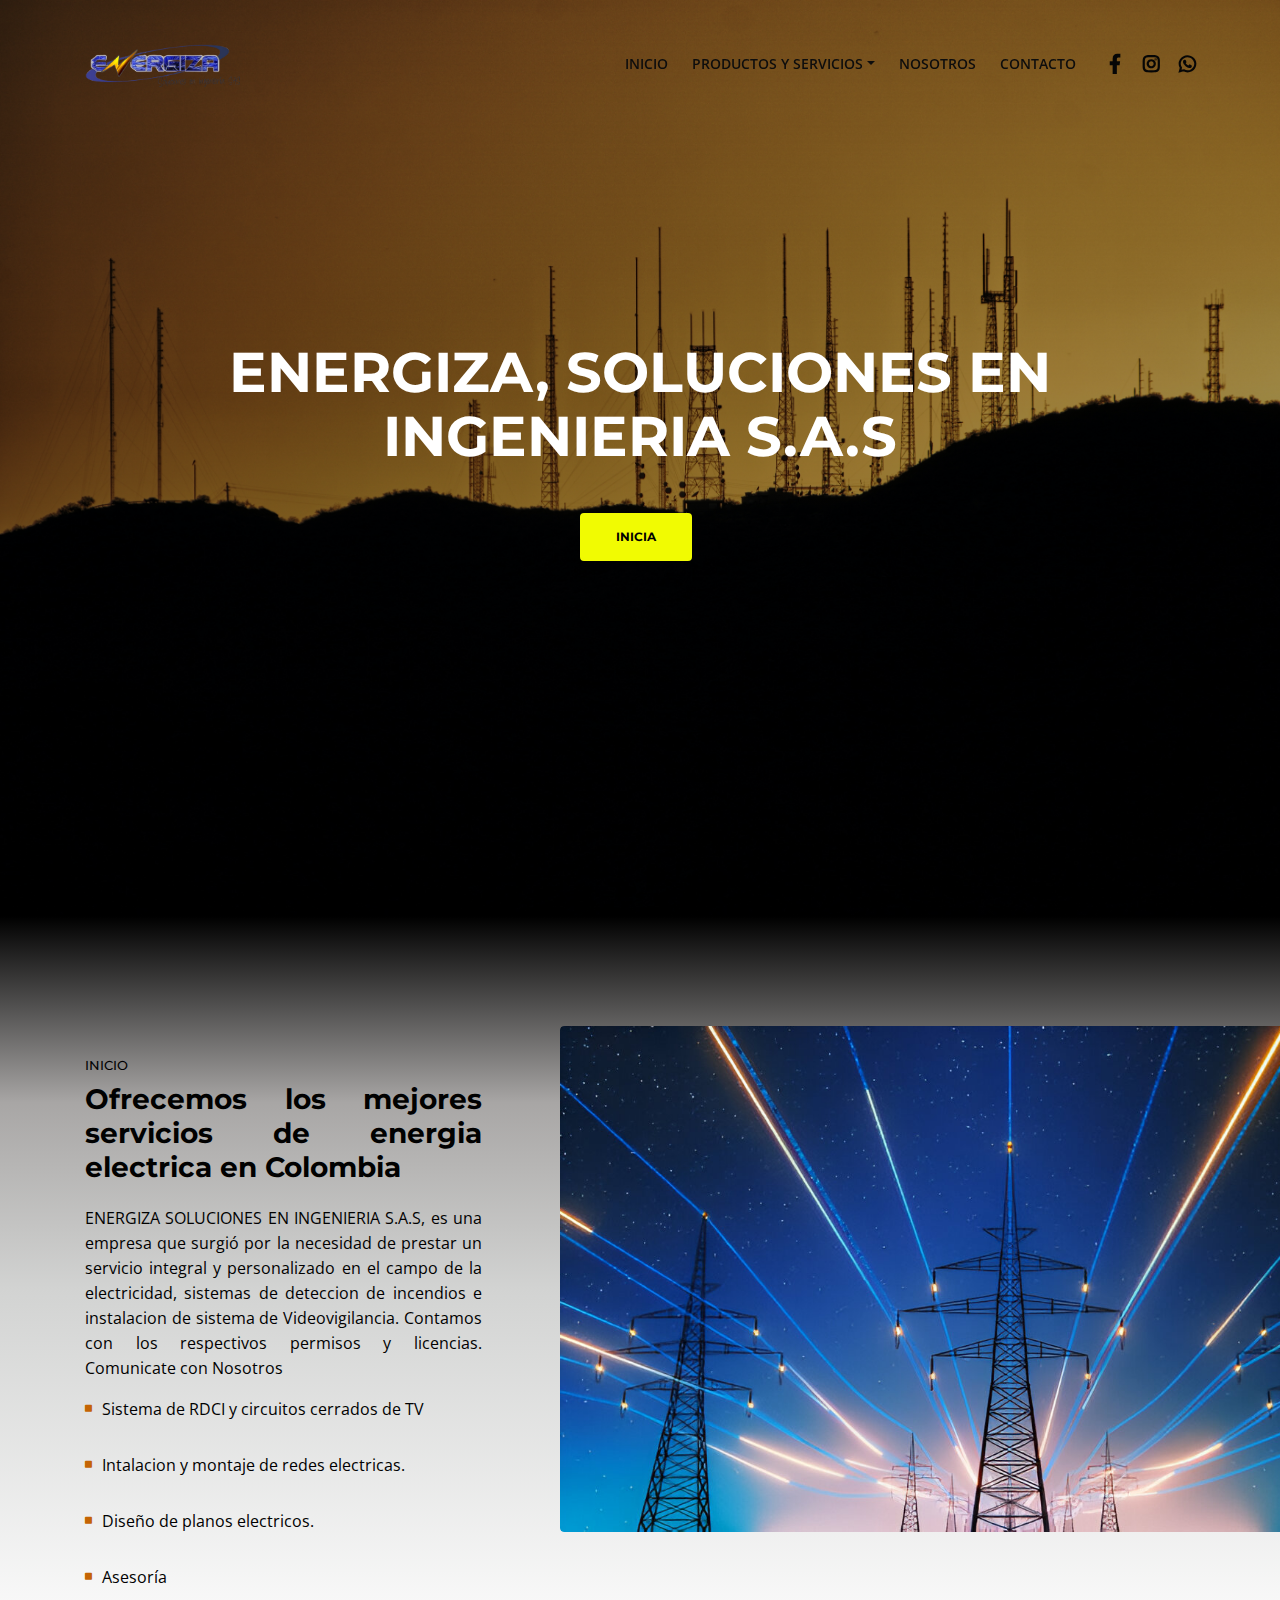
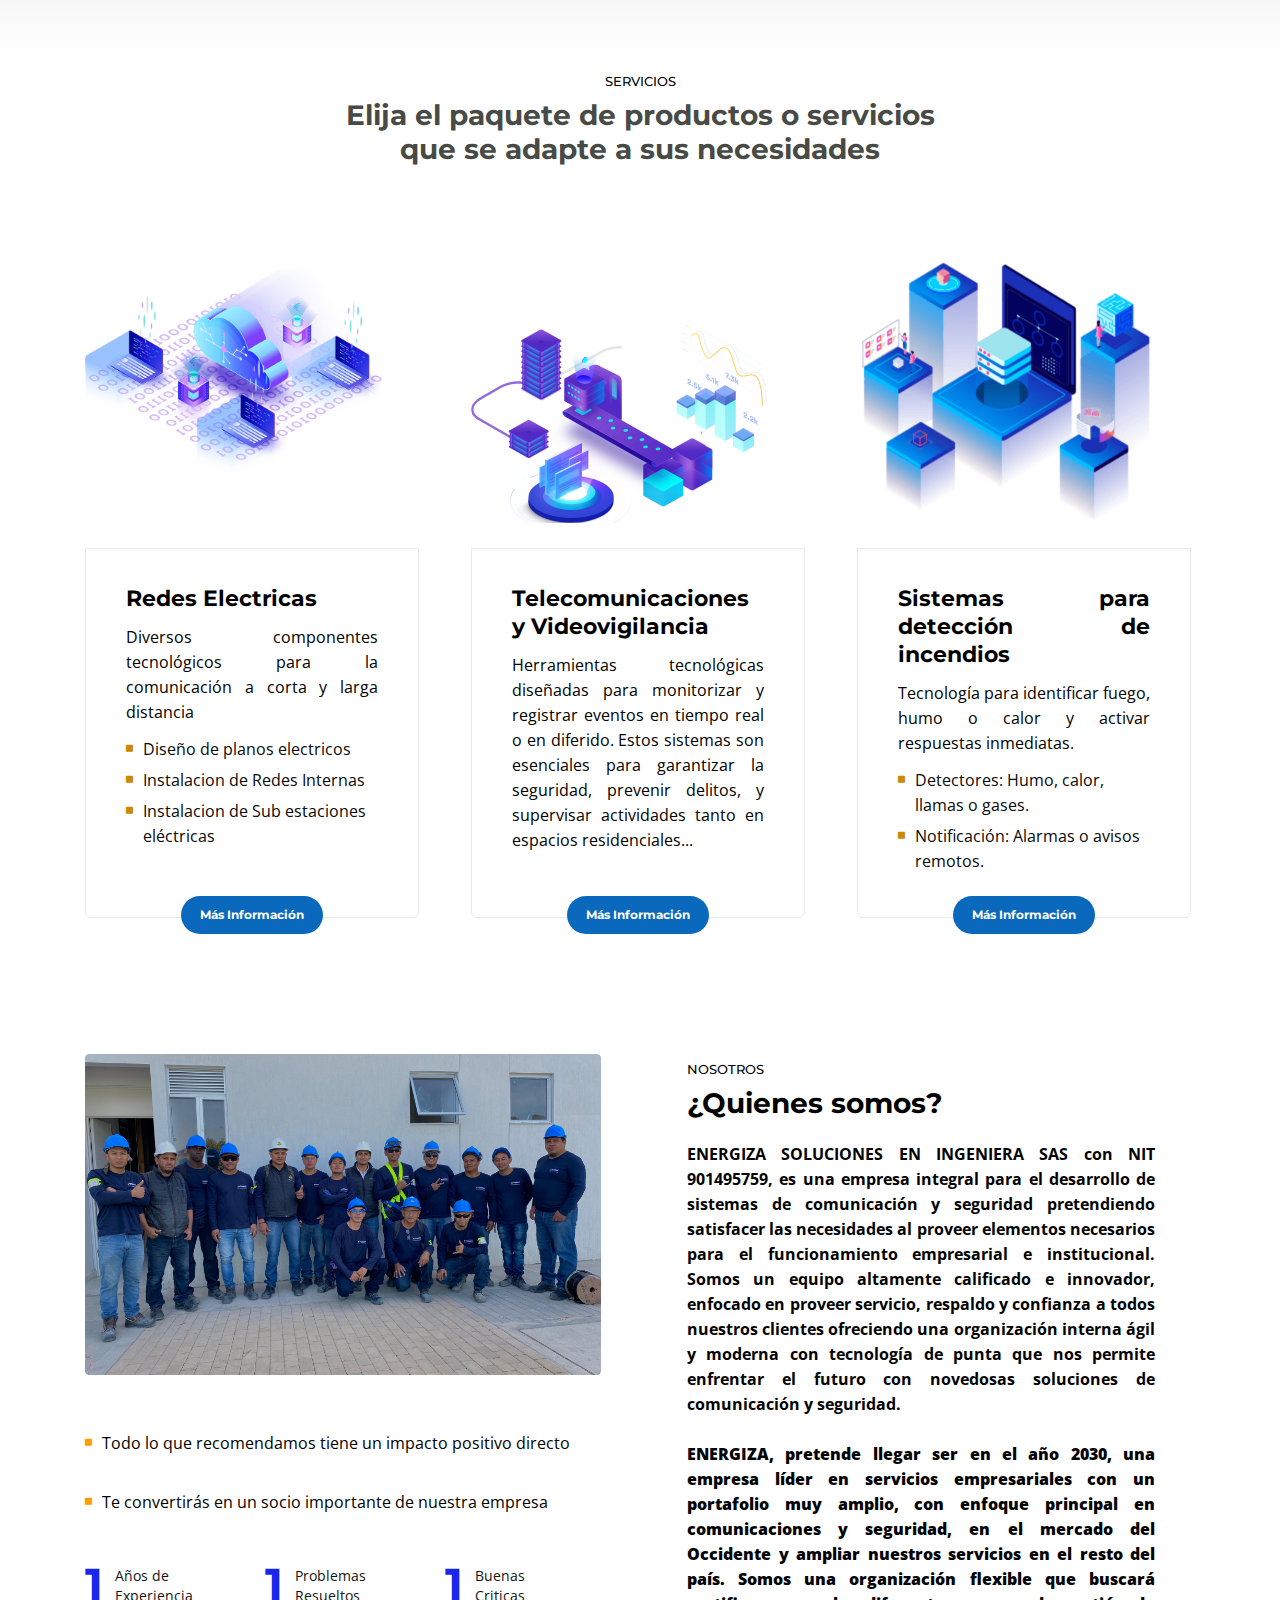
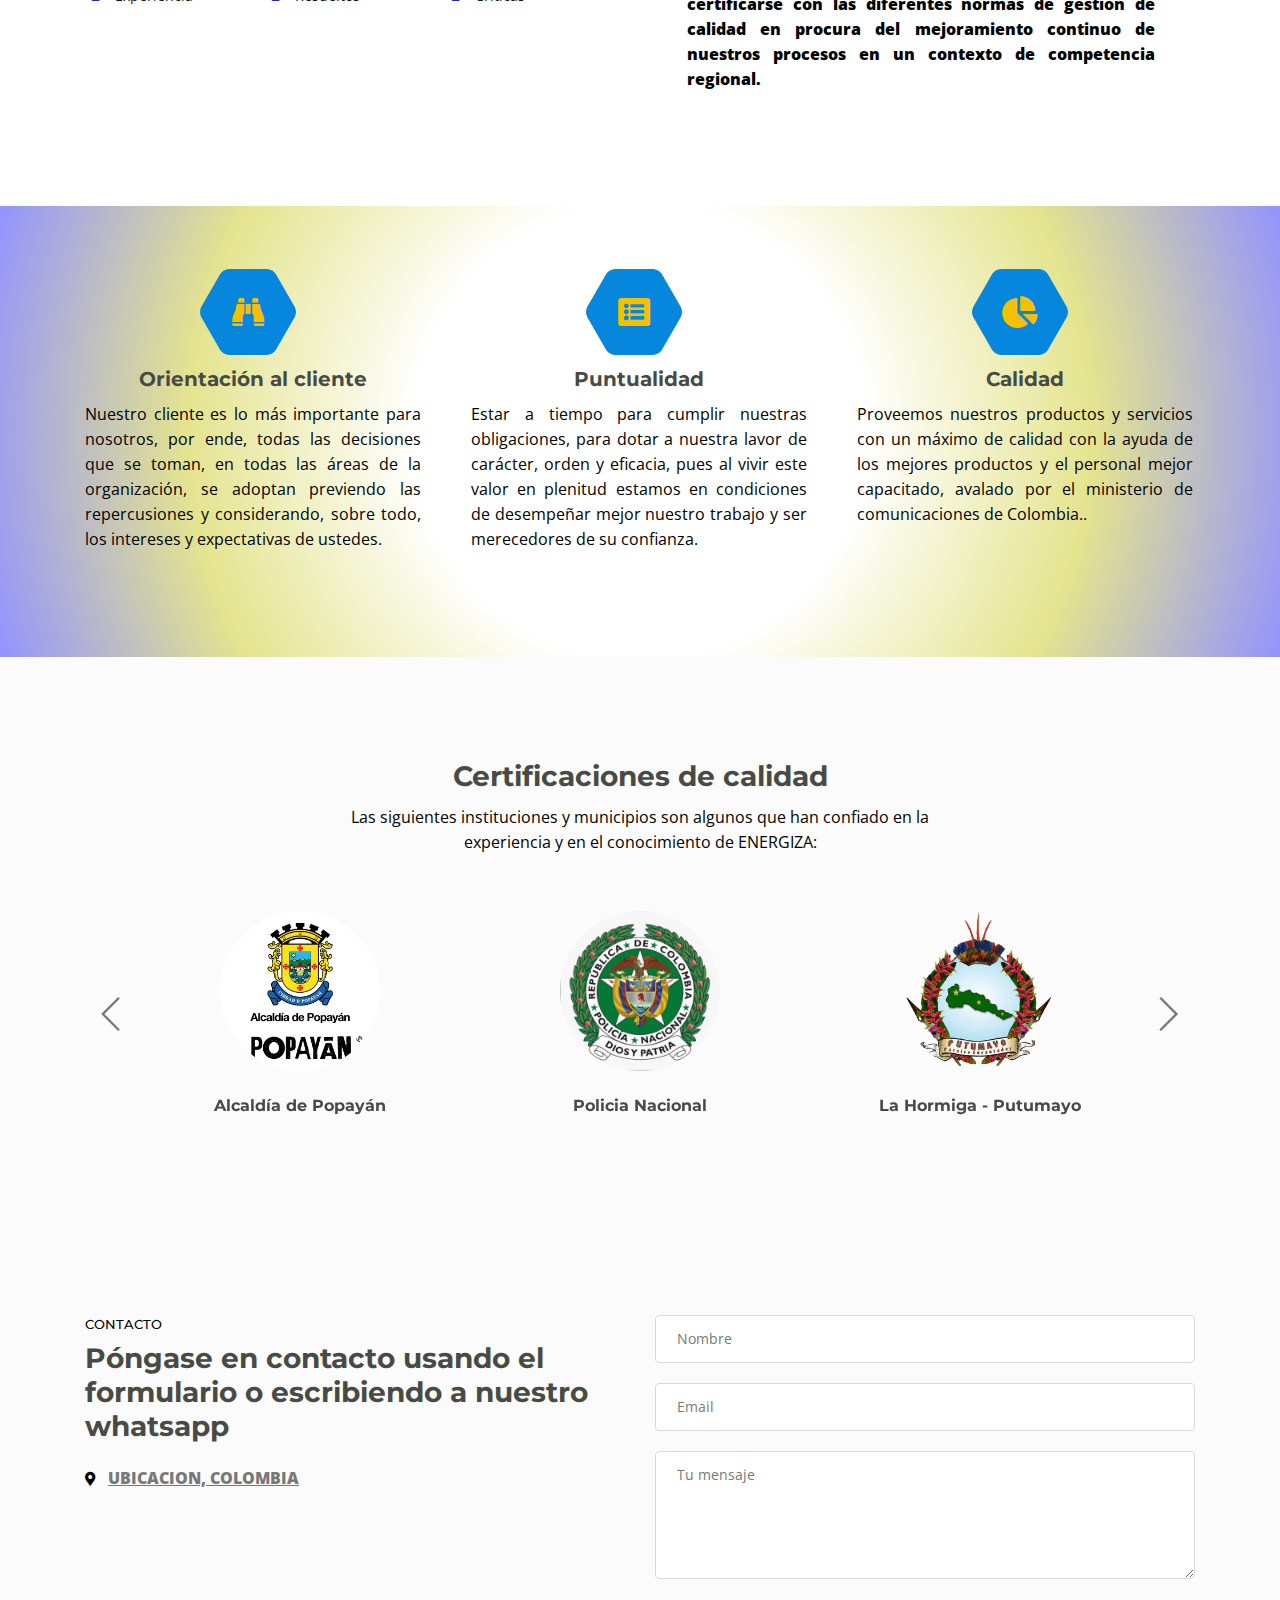
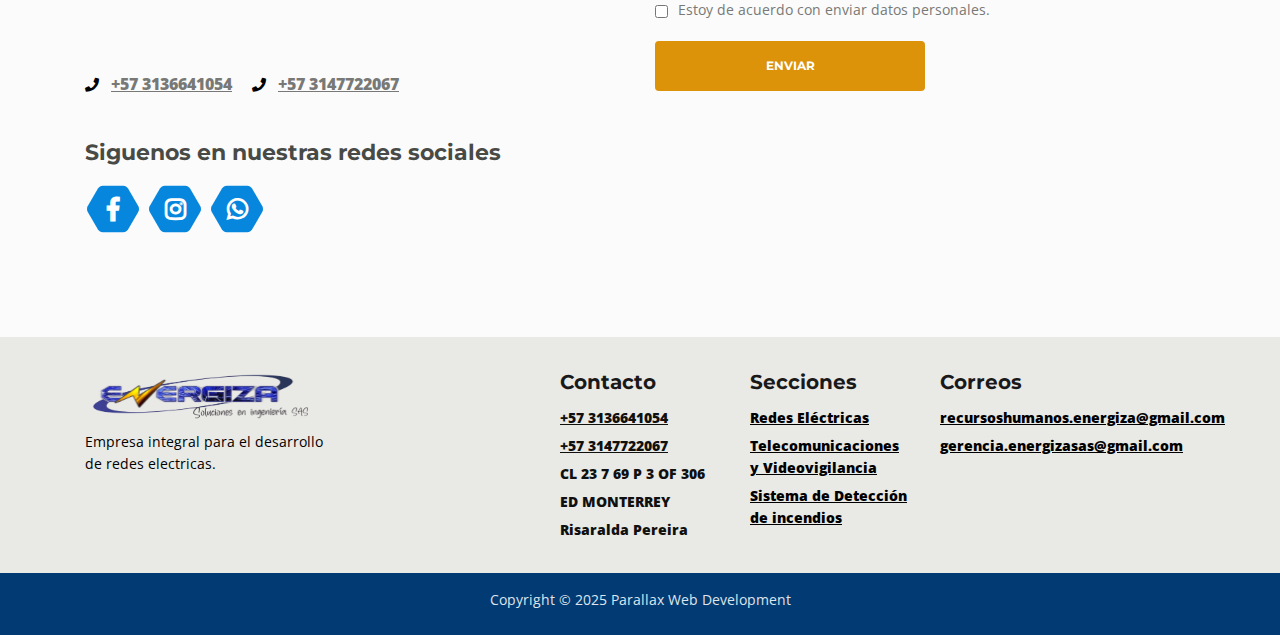
==== commit d811a604: "ajuste de carrusel" ====
--- a/index.html
+++ b/index.html
@@ -232,7 +232,7 @@
                     <!-- Card -->
                     <div class="card">
                         <div class="card-image">
-                            <img class="img-fluid" src="images/categoria3.png" alt="alternative">
+                            <img class="img-fluid" src="images/home21-img.png" alt="alternative">
                         </div>
                         <div class="card-body">
                             <h3 class="card-title">Telecomunicaciones y Videovigilancia</h3>
@@ -249,7 +249,7 @@
                     <!-- Card -->
                     <div class="card">
                         <div class="card-image">
-                            <img class="img-fluid" src="images/categoria1.png" alt="alternative">
+                            <img class="img-fluid" src="images/productos3.png" alt="alternative">
                         </div>
                         <div class="card-body">
                             <h3 class="card-title">Sistemas para detección de incendios</h3>
--- a/css/styles.css
+++ b/css/styles.css
@@ -430,7 +430,7 @@
 }
 
 .help-block.with-errors .list-unstyled {
-  color: #0c46ba;
+  color: #c77004;
   font-size: 0.75rem;
   line-height: 1.125rem;
   text-align: left;
@@ -1090,7 +1090,7 @@
 
 .cards-2 .list-unstyled .fas {
   /*color puntos servicios*/
-  color: #f92b2b;
+  color: #c88a02;
   font-size: 0.5rem;
   line-height: 1.375rem;
 }
@@ -1106,9 +1106,7 @@
   text-align: center;
 }
 
-.cards-2 .price span {
-  color: #14bf98;
-}
+
 
 .cards-2 .button-container {
   margin-top: -1.375rem;
@@ -1116,7 +1114,8 @@
 }
 
 .cards-2 .btn-solid-reg:hover {
-  background-color: #fff;
+  background-color: #ecc92d;
+  color: #000;
 }
 
 /****************************/
@@ -1364,7 +1363,7 @@
 }
 
 .counter .list-unstyled .fas {
-  color: #1900ff;
+  color: #ff9d00;
   font-size: 0.5rem;
   line-height: 1.375rem;
 
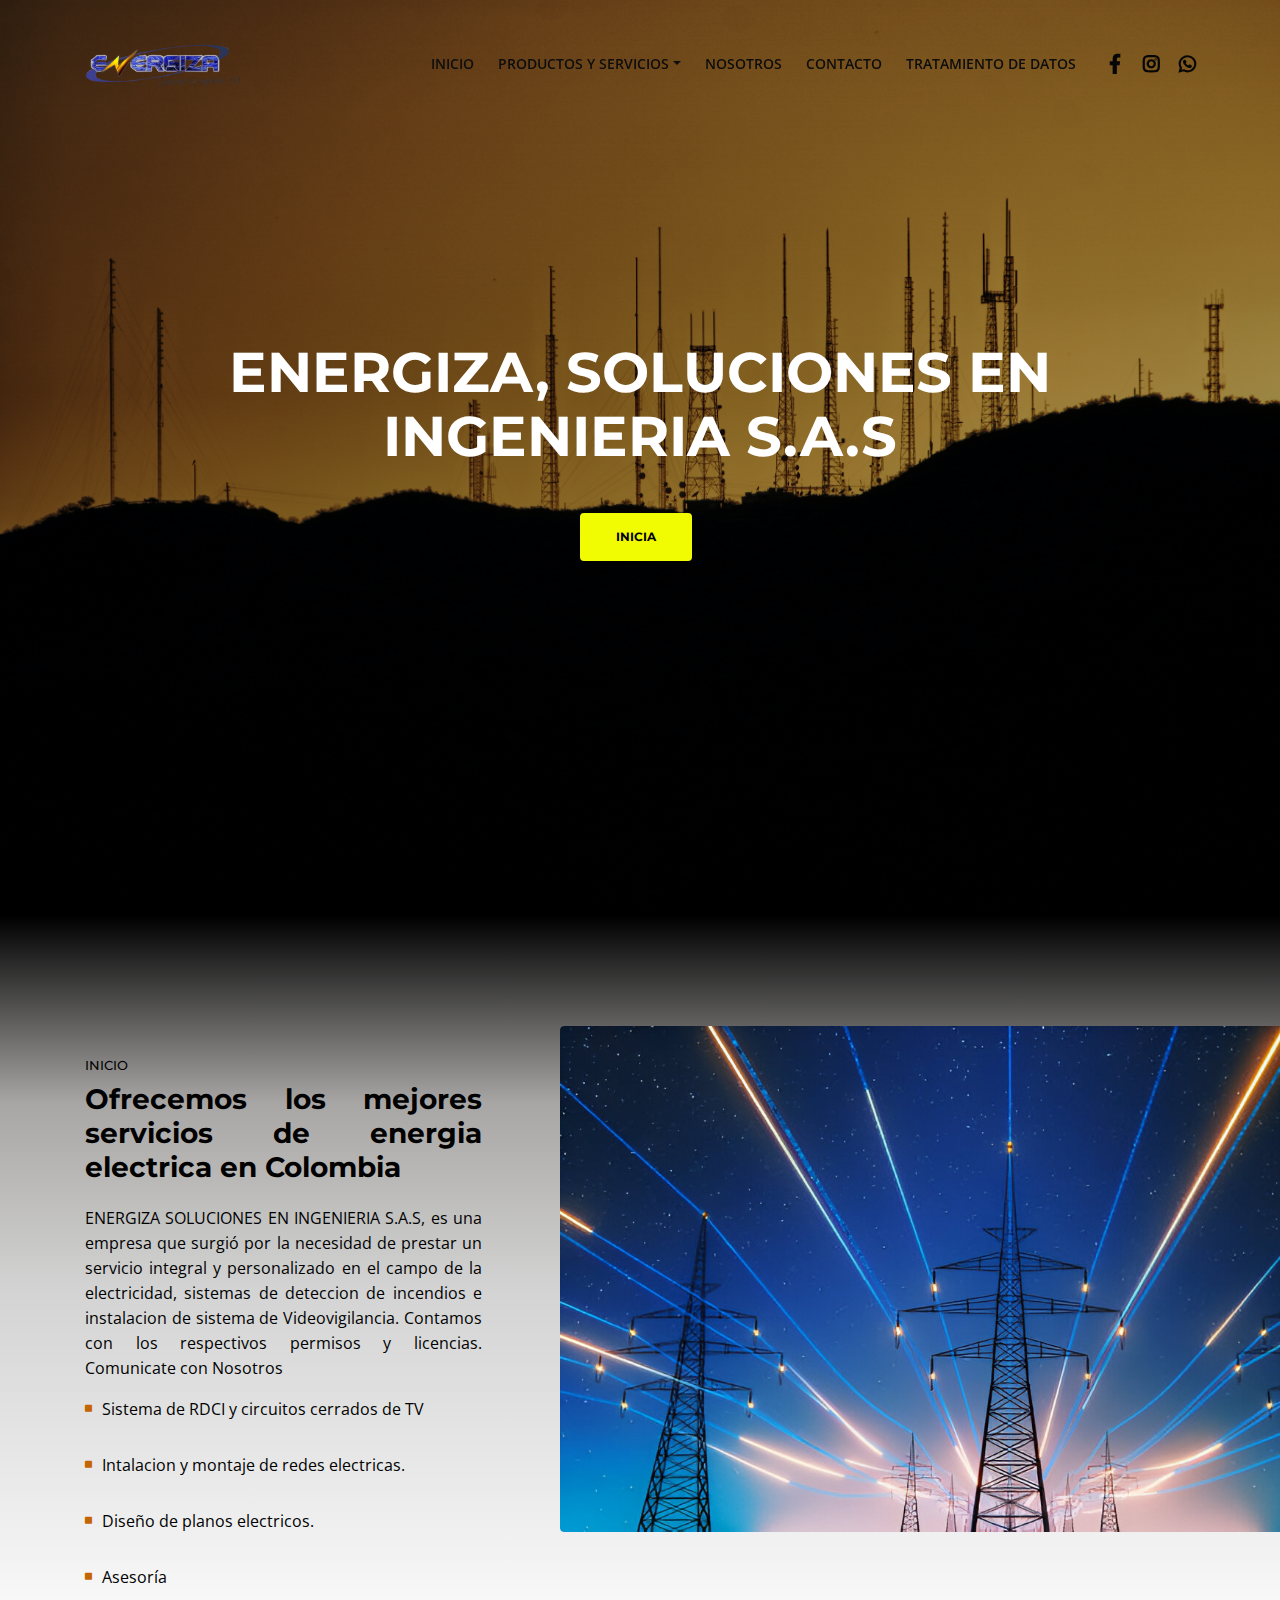
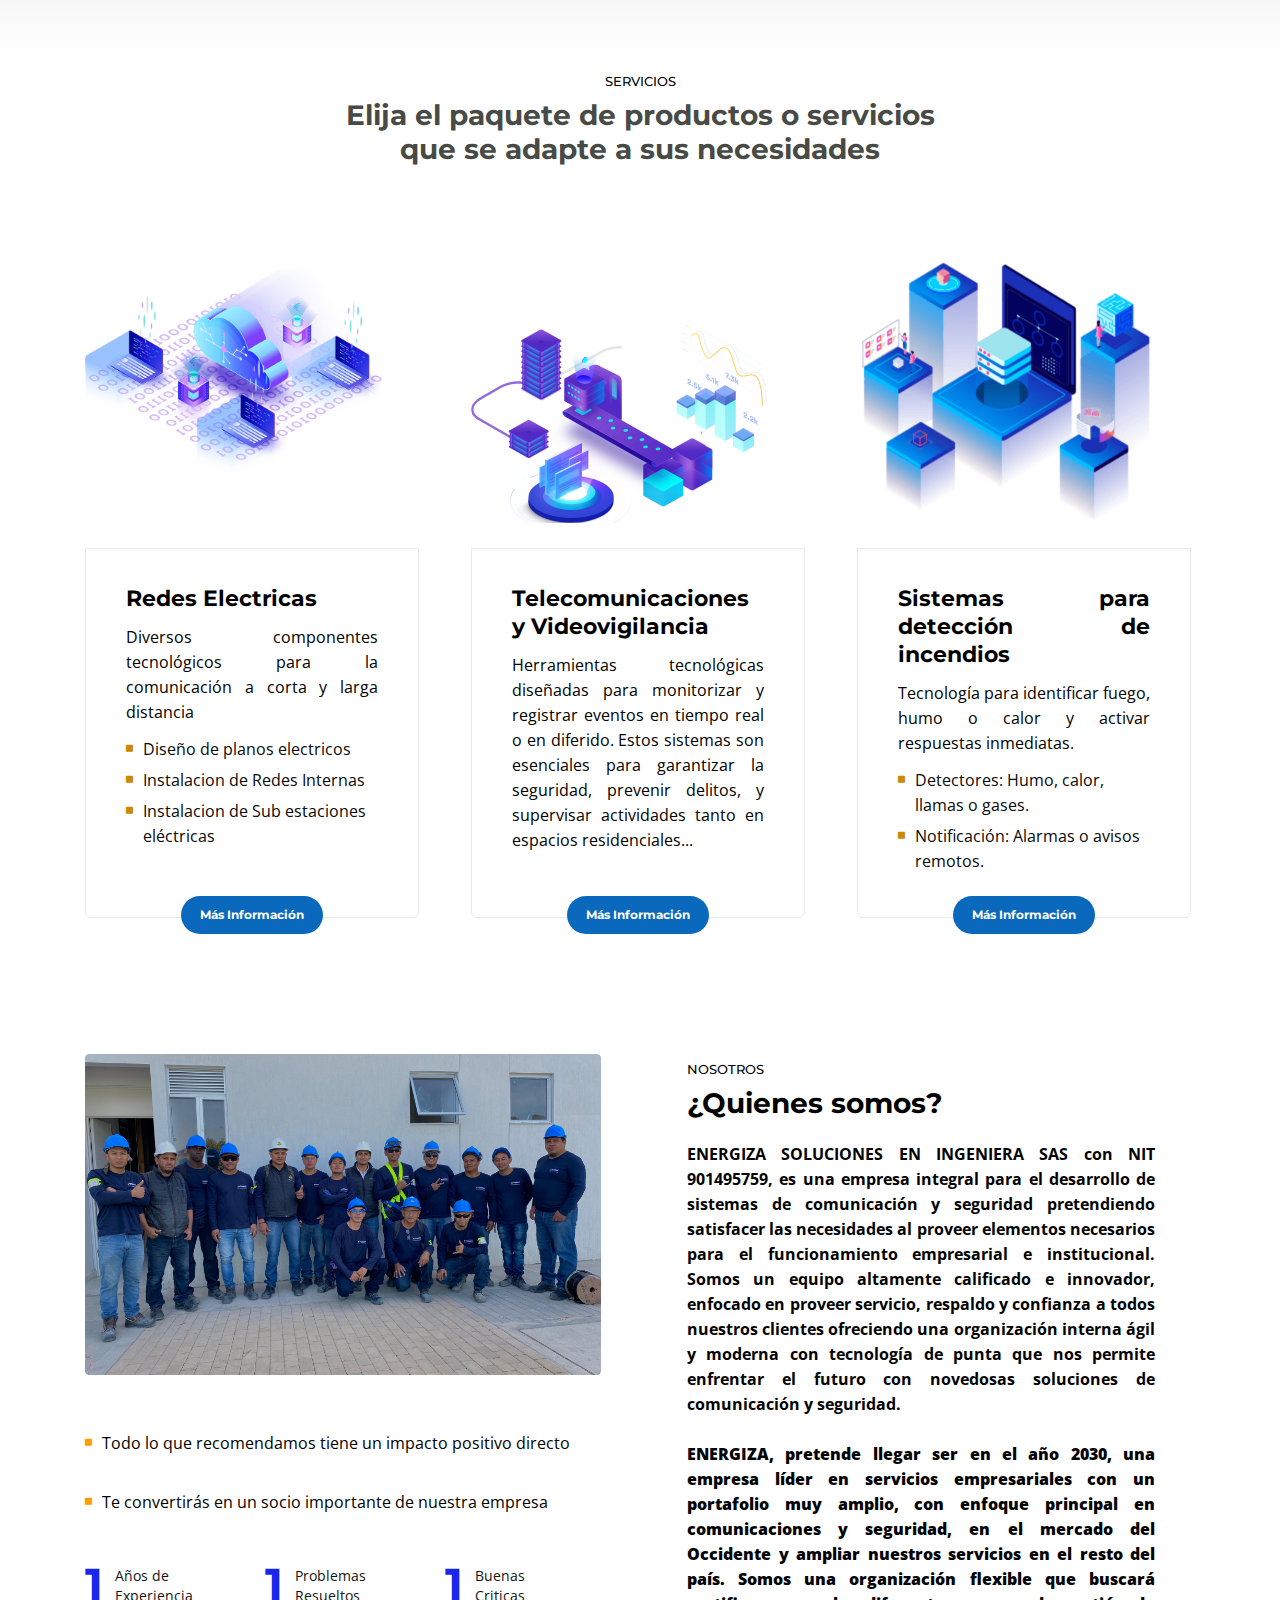
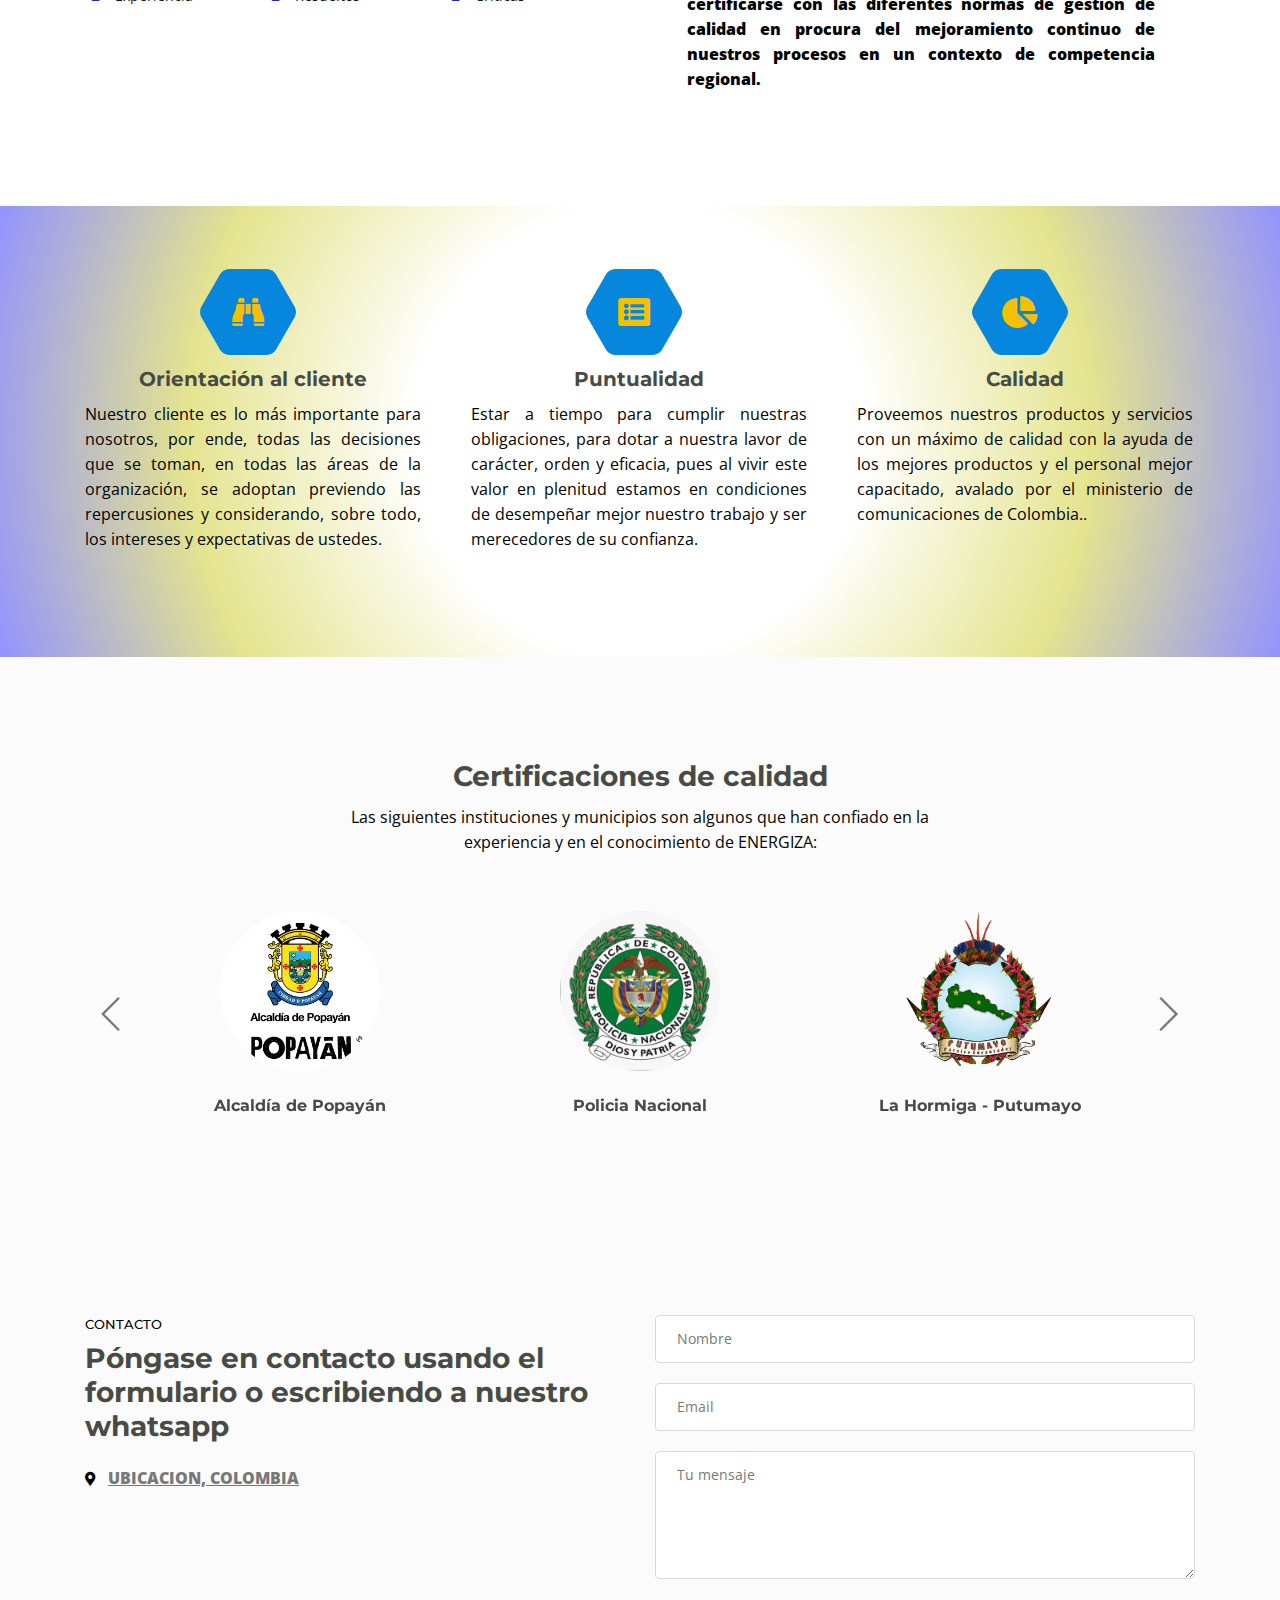
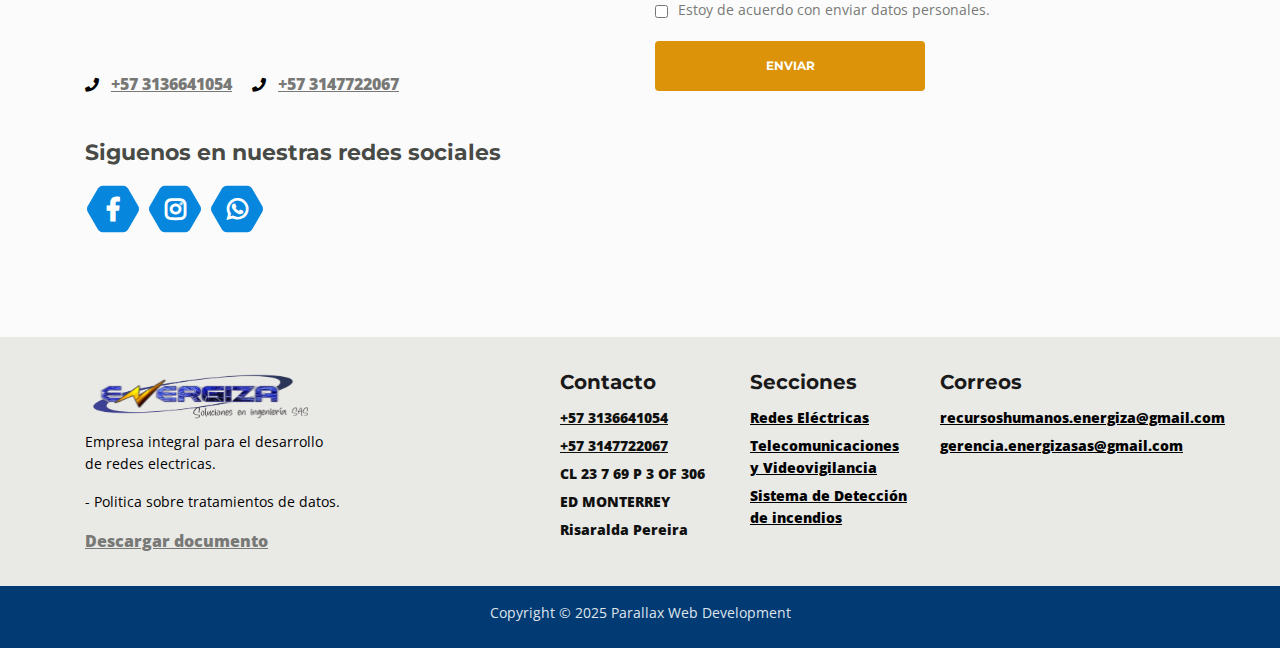
==== commit e270537d: "actualizacion" ====
--- a/index.html
+++ b/index.html
@@ -7,16 +7,16 @@
     <meta name="viewport" content="width=device-width, initial-scale=1, shrink-to-fit=no">
     <!-- SEO Meta Tags -->
     <meta name="description"
-        content="Aria is a business focused HTML landing page template built with Bootstrap to help you create lead generation websites for companies and their services.">
-    <meta name="author" content="Inovatik">
-    <!-- OG Meta Tags to improve the way the post looks when you share the page on LinkedIn, Facebook, Google+ -->
-    <meta property="og:site_name" content="Energiza Soluciones en ingenieria S.A.S" /> <!-- website name -->
-    <meta property="og:site" content="" /> <!-- website link -->
-    <meta property="og:title" content="Energiza Soluciones en ingenieria S.A.S" /> <!-- title shown in the actual shared post -->
-    <meta property="og:description" content="Proveedores de Energia en Colombia" /> <!-- description shown in the actual shared post -->
-    <meta property="og:image" content="" href="images/ImgNormal.jpg" /> <!-- image link, make sure it's jpg -->
-    <meta property="og:url" content="" /> <!-- where do you want your post to link to -->
-    <meta property="og:type" content="web site" />
+    content="Energiza Soluciones en ingenieria S.A.S">
+<meta name="author" content="Parallax">
+<!-- OG Meta Tags to improve the way the post looks when you share the page on LinkedIn, Facebook, Google+ -->
+<meta property="og:site_name" content="Energiza Soluciones en ingenieria S.A.S" /> <!-- website name -->
+<meta property="og:site" content="" /> <!-- website link -->
+<meta property="og:title" content="Energiza Soluciones en ingenieria S.A.S" /> <!-- title shown in the actual shared post -->
+<meta property="og:description" content="Proveedores de Energia en Colombia" /> <!-- description shown in the actual shared post -->
+<meta property="og:image" content="" href="images/ImgNormal.jpg" /> <!-- image link, make sure it's jpg -->
+<meta property="og:url" content="" /> <!-- where do you want your post to link to -->
+<meta property="og:type" content="web site" />
     <!-- Website Title -->
     <title>Energiza Soluciones en ingenieria S.A.S</title>
     <!-- Styles -->
@@ -91,6 +91,9 @@
                 <li class="nav-item">
                     <a class="nav-link page-scroll" href="#contact">CONTACTO</a>
                 </li>
+                <li class="nav-item">
+                    <a class="nav-link page-scroll" href="Documento.pdf">TRATAMIENTO DE DATOS</a>
+                </li>
             </ul>
             <span class="nav-item social-icons">
                 <span class="fa-stack">
@@ -627,6 +630,9 @@
                         <img class="form-control-submit-button1" src="images/ImgSinFondo.png" alt="alternative">
                         <h4></h4>
                         <p class="white">Empresa integral para el desarrollo <br> de redes electricas.</p>
+                        <p class="white"> - Politica sobre tratamientos de datos.</p>
+                            <a href="Documento.pdf" target="_blank" class="down">Descargar documento</a>
+                      
                     </div> <!-- end of text-container -->
                 </div> <!-- end of col -->
 
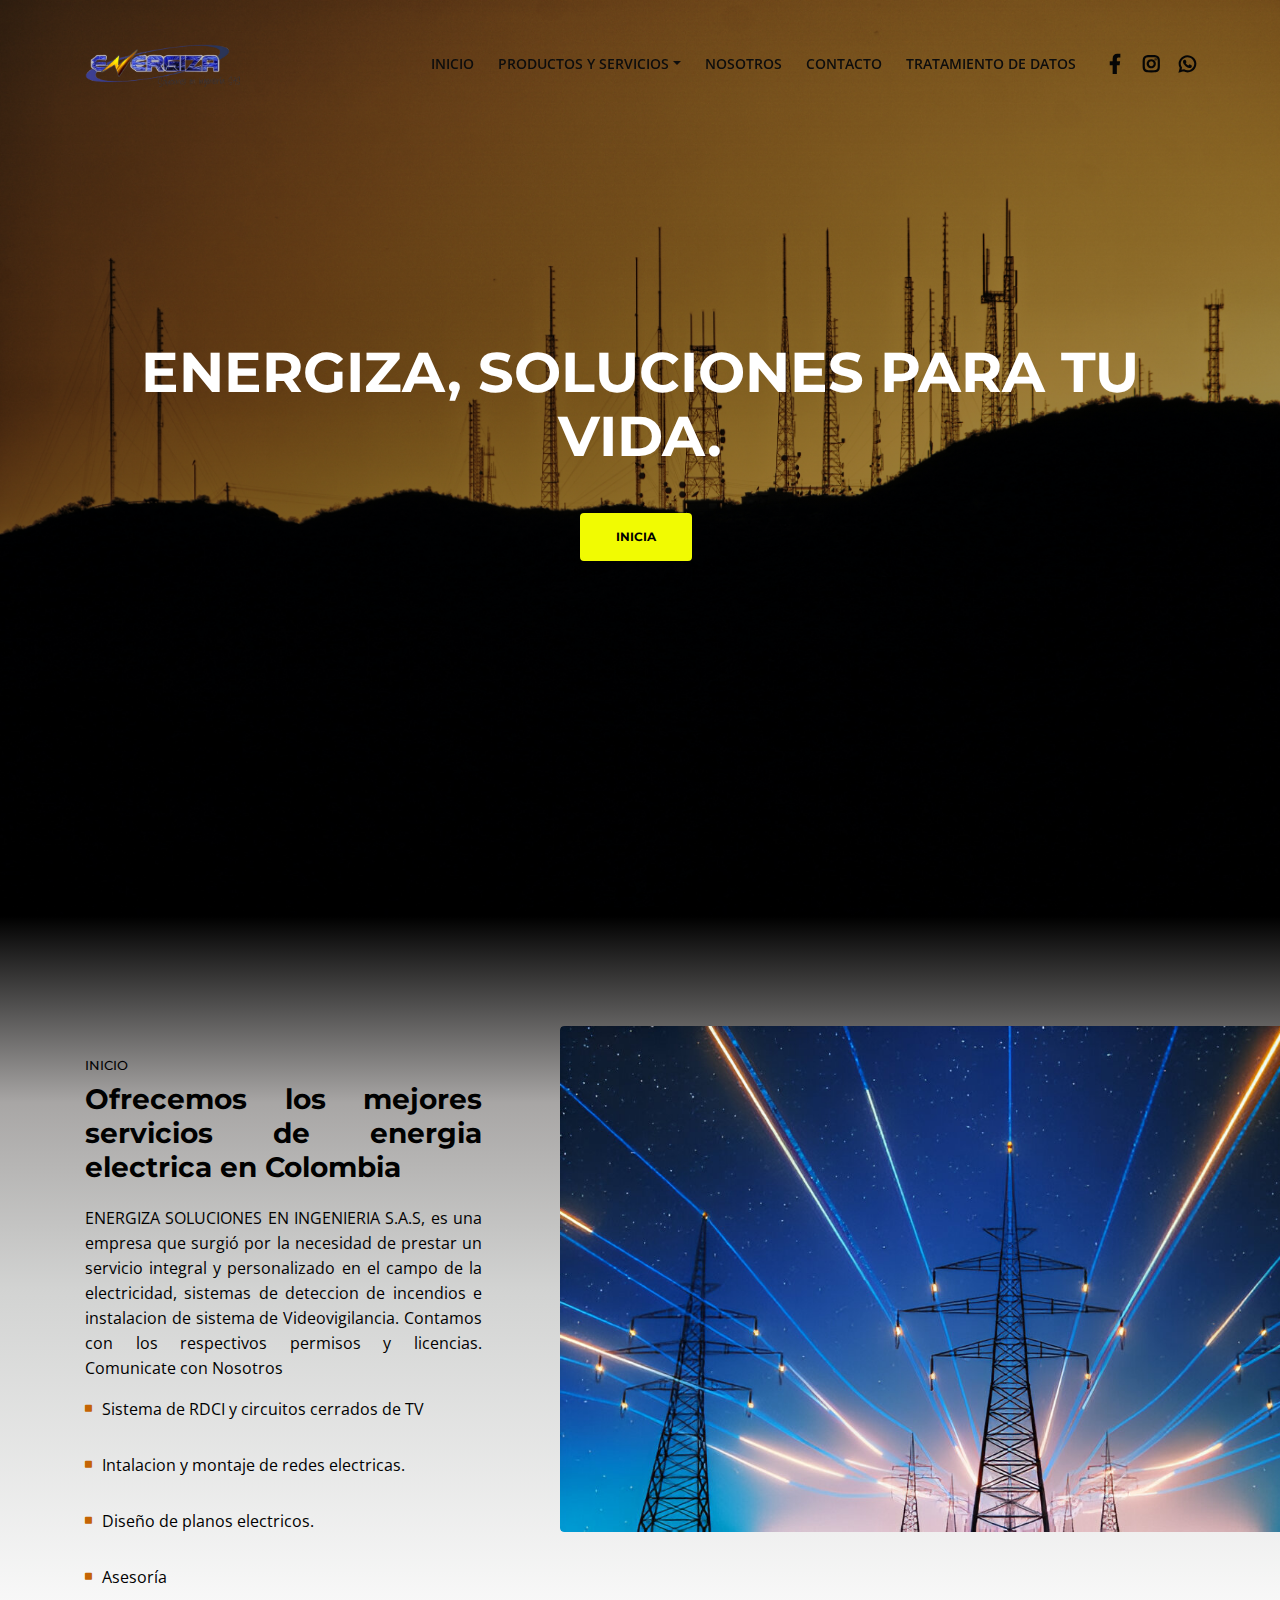
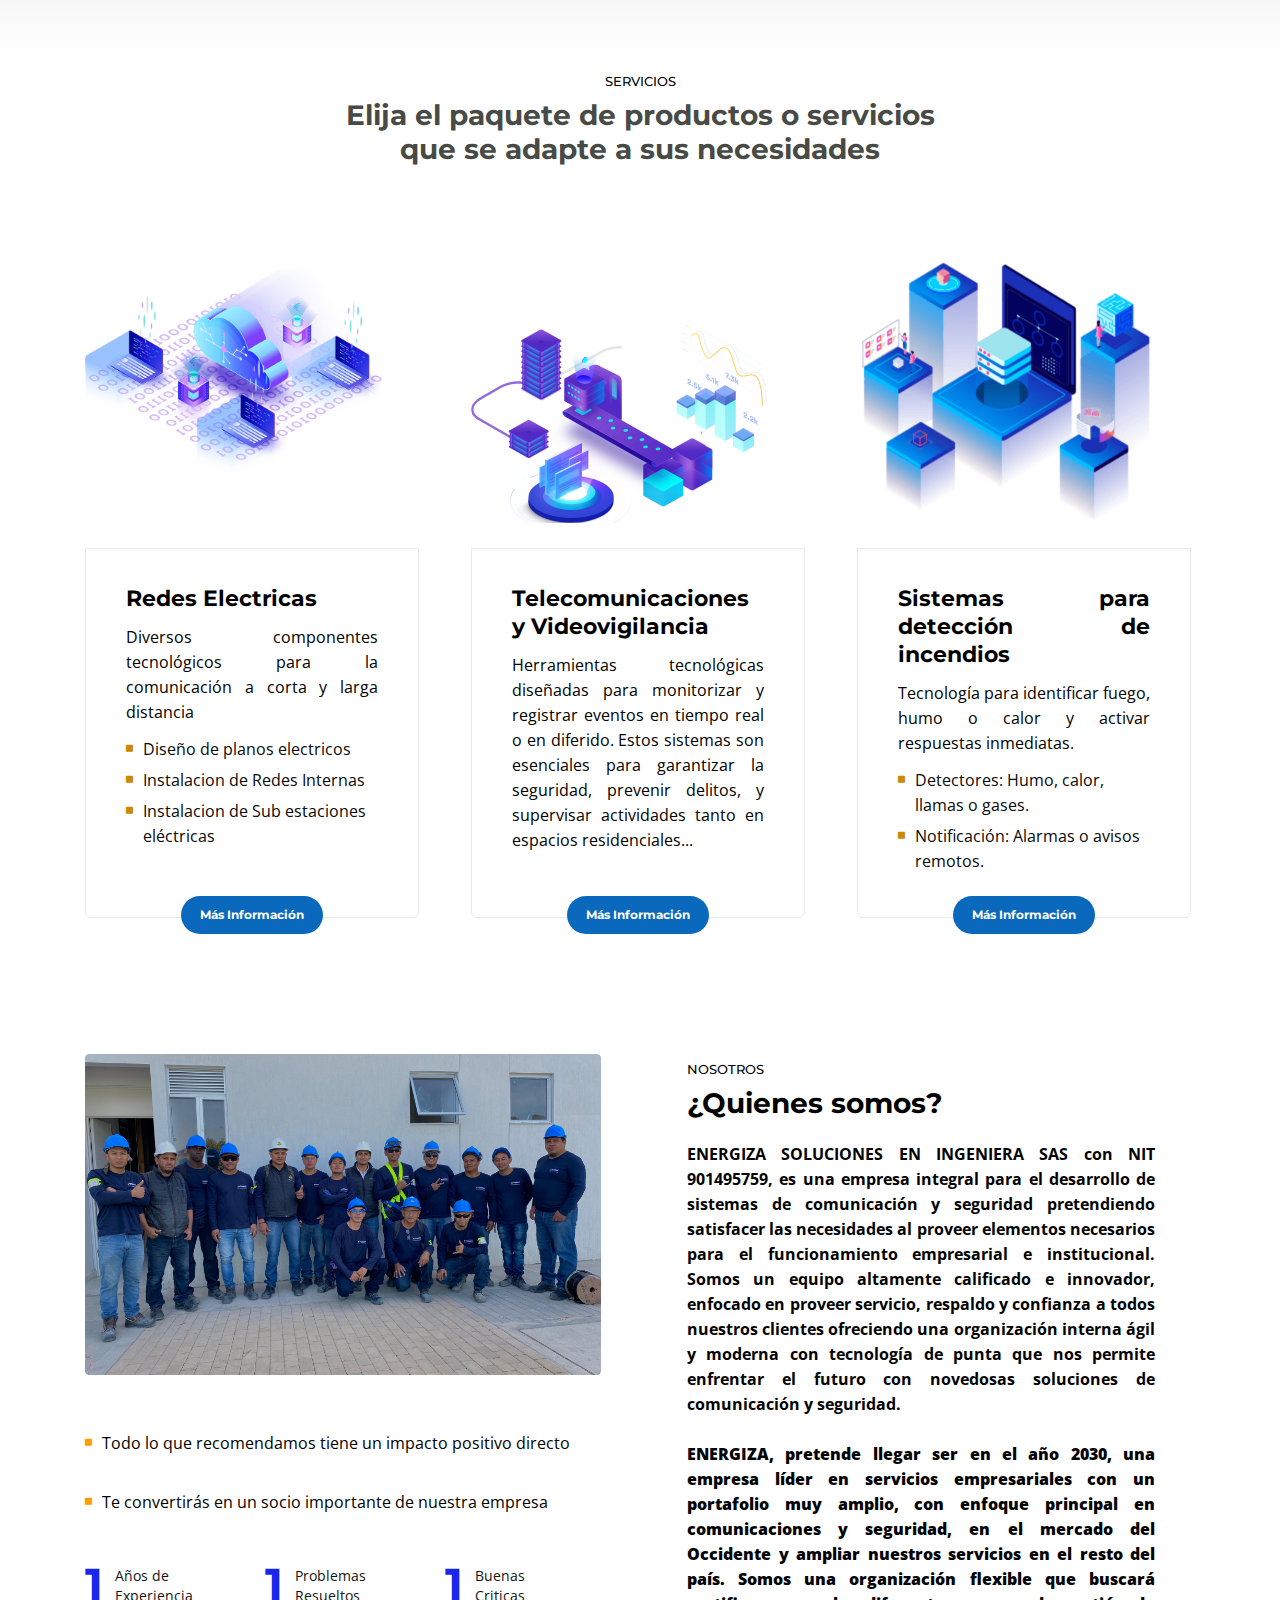
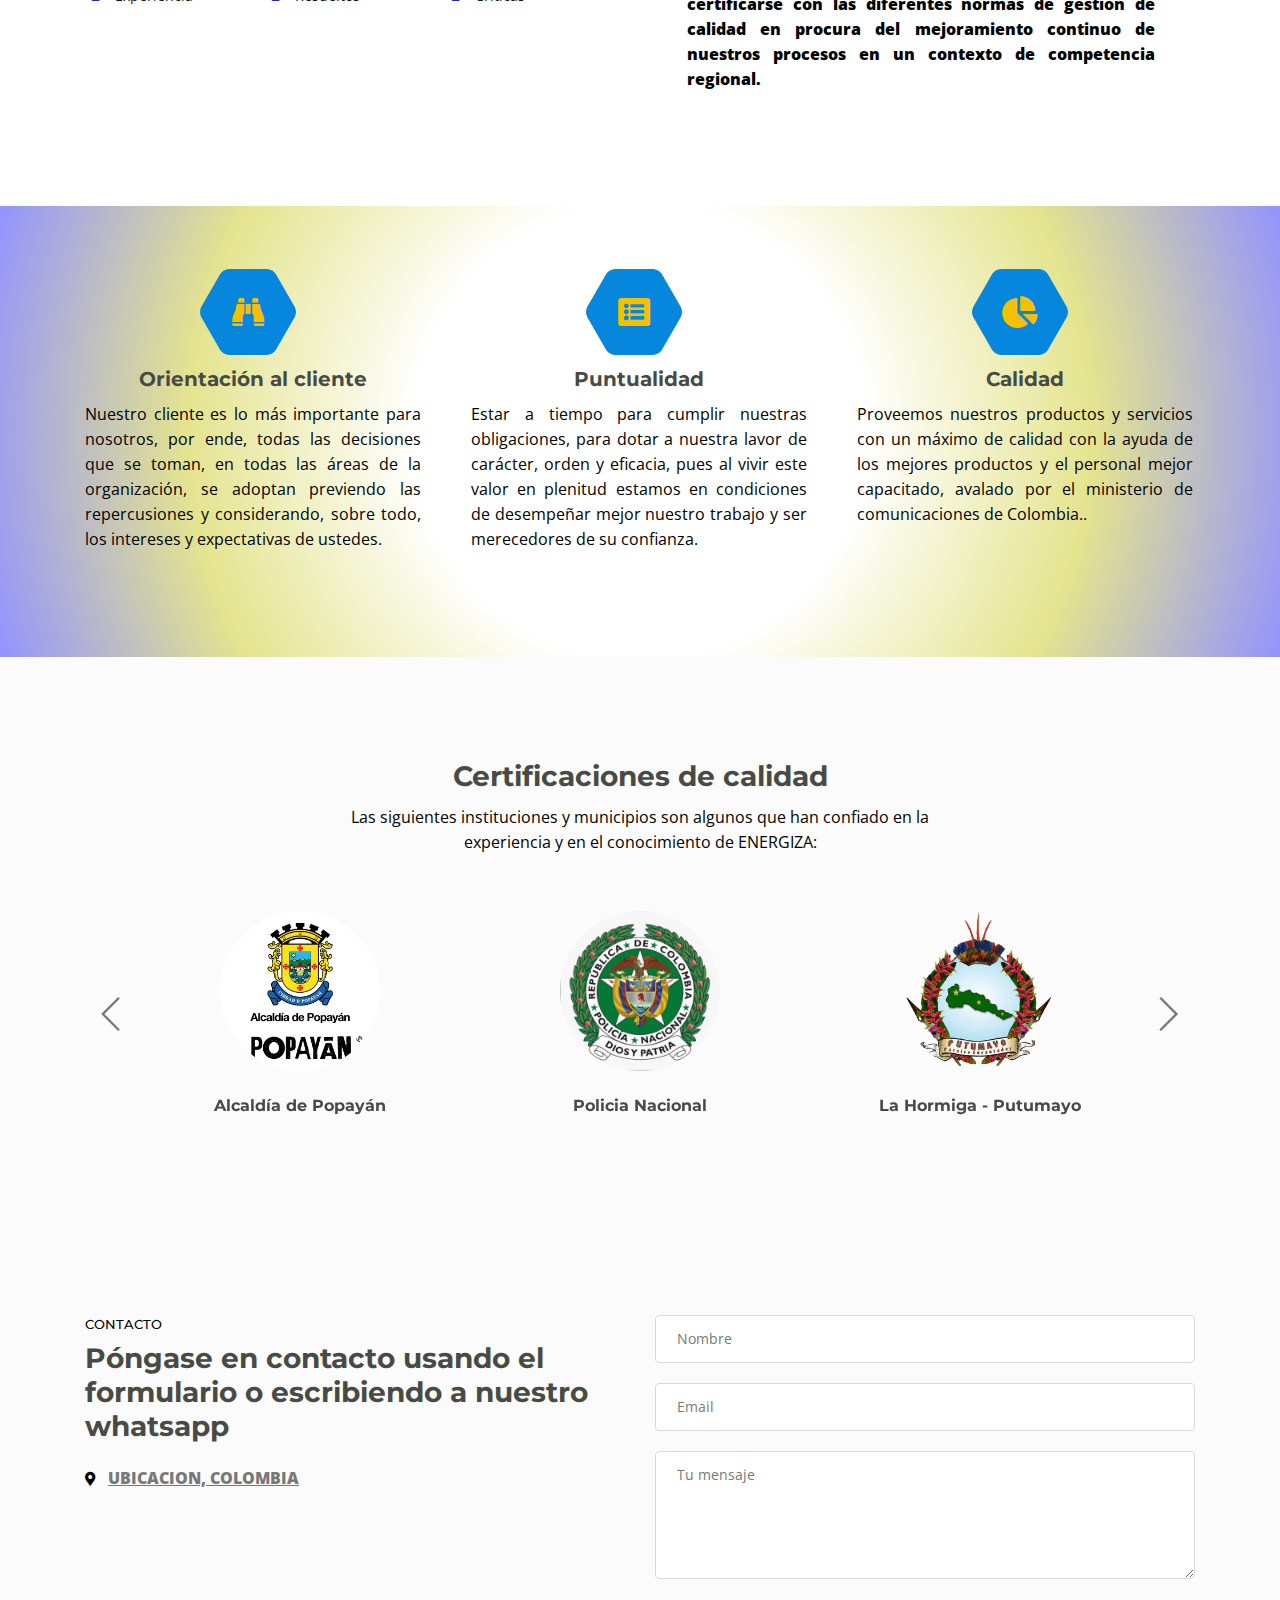
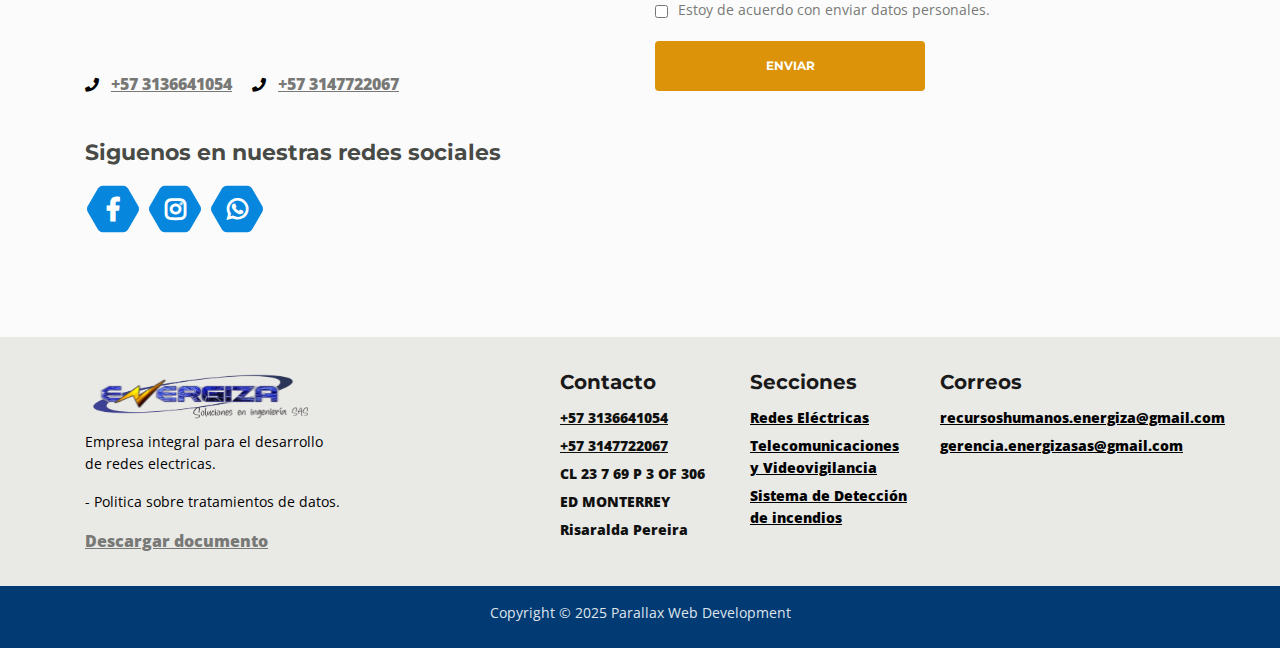
==== commit 389e3077: "final" ====
--- a/index.html
+++ b/index.html
@@ -12,9 +12,9 @@
 <!-- OG Meta Tags to improve the way the post looks when you share the page on LinkedIn, Facebook, Google+ -->
 <meta property="og:site_name" content="Energiza Soluciones en ingenieria S.A.S" /> <!-- website name -->
 <meta property="og:site" content="" /> <!-- website link -->
-<meta property="og:title" content="Energiza Soluciones en ingenieria S.A.S" /> <!-- title shown in the actual shared post -->
+<meta property="og:title" content="Energia para tu vida" /> <!-- title shown in the actual shared post -->
 <meta property="og:description" content="Proveedores de Energia en Colombia" /> <!-- description shown in the actual shared post -->
-<meta property="og:image" content="" href="images/ImgNormal.jpg" /> <!-- image link, make sure it's jpg -->
+<meta property="og:image" content="" href="images/ImgSinFondo.png" /> <!-- image link, make sure it's jpg -->
 <meta property="og:url" content="" /> <!-- where do you want your post to link to -->
 <meta property="og:type" content="web site" />
     <!-- Website Title -->
@@ -97,13 +97,13 @@
             </ul>
             <span class="nav-item social-icons">
                 <span class="fa-stack">
-                    <a href="#" target="BLANK__">
+                    <a href="" target="">
                         <span class="hexagon"></span>
                         <i class="fab fa-facebook-f fa-stack-1x"></i>
                     </a>
                 </span>
                 <span class="fa-stack">
-                    <a href="#" target="BLANK__">
+                    <a href="" target="">
                         <span class="hexagon"></span>
                         <i class="fab fa-instagram fa-stack-1x"></i>
                     </a>
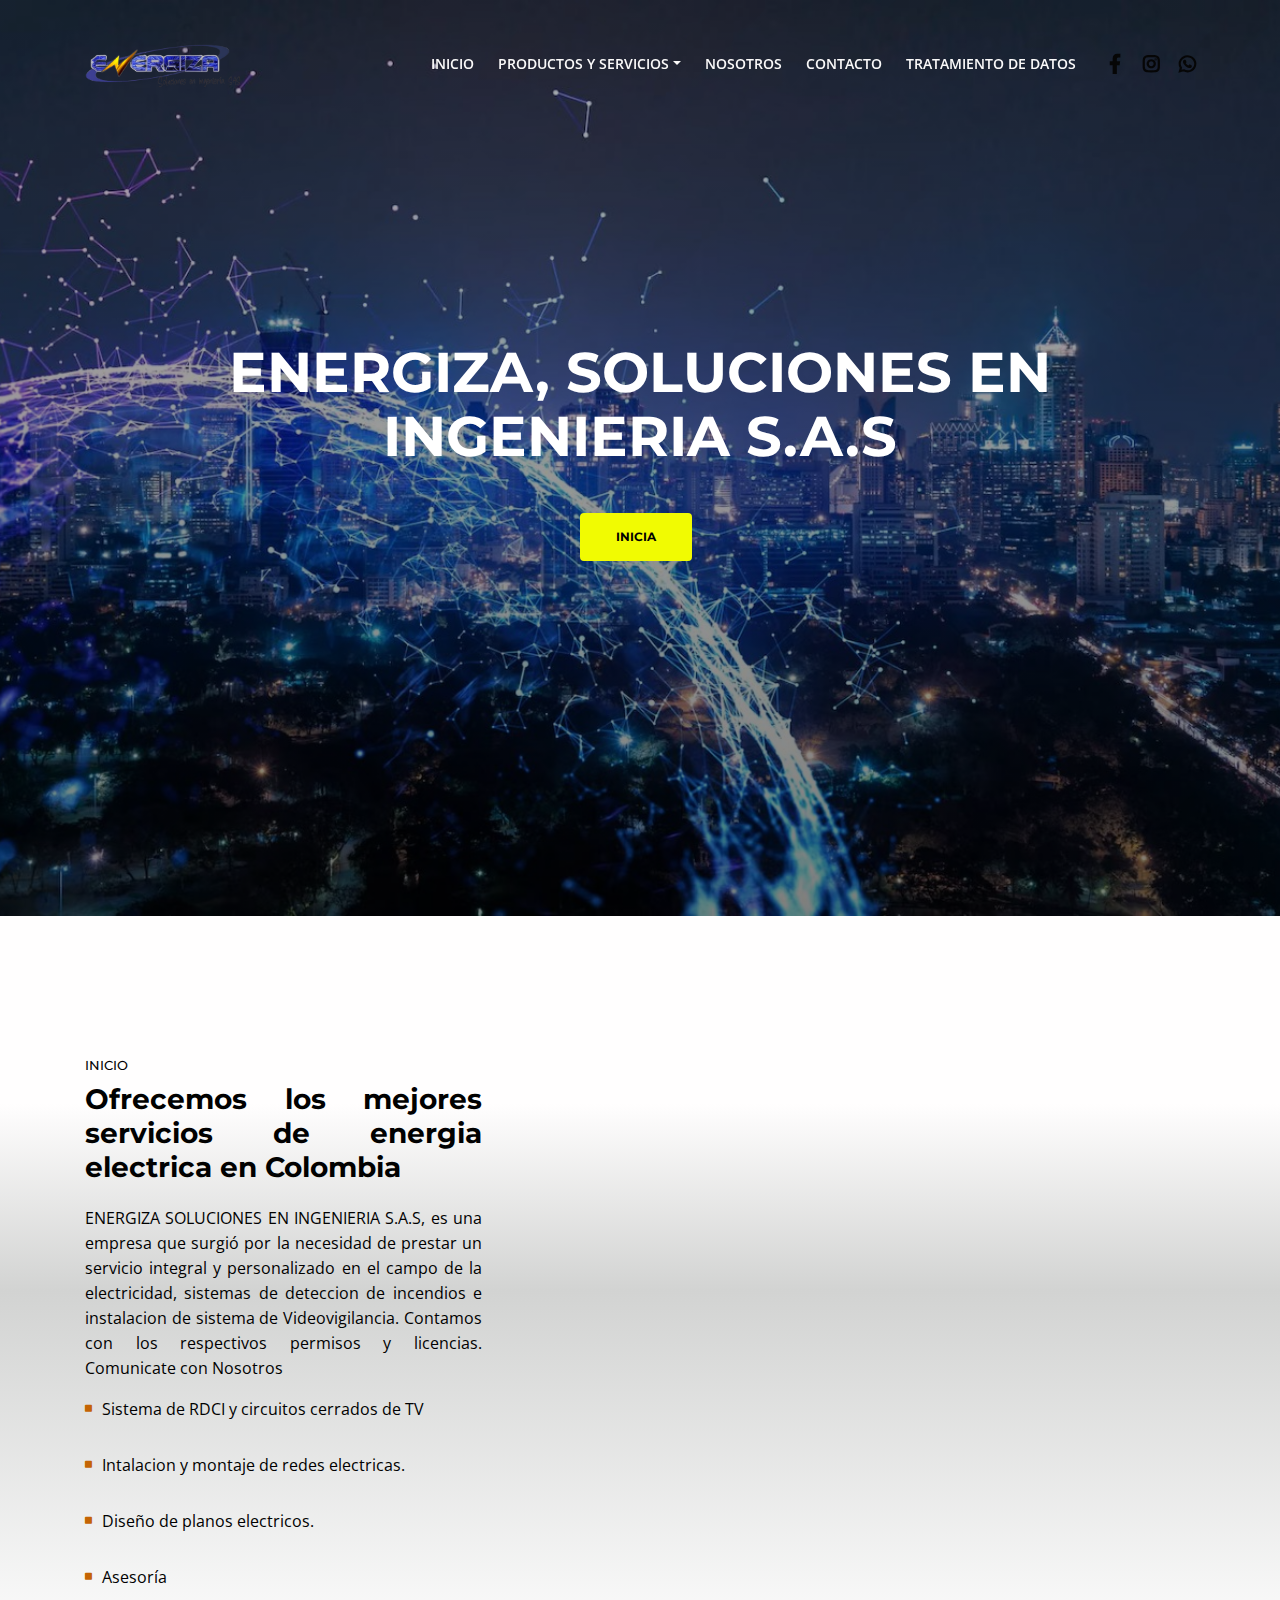
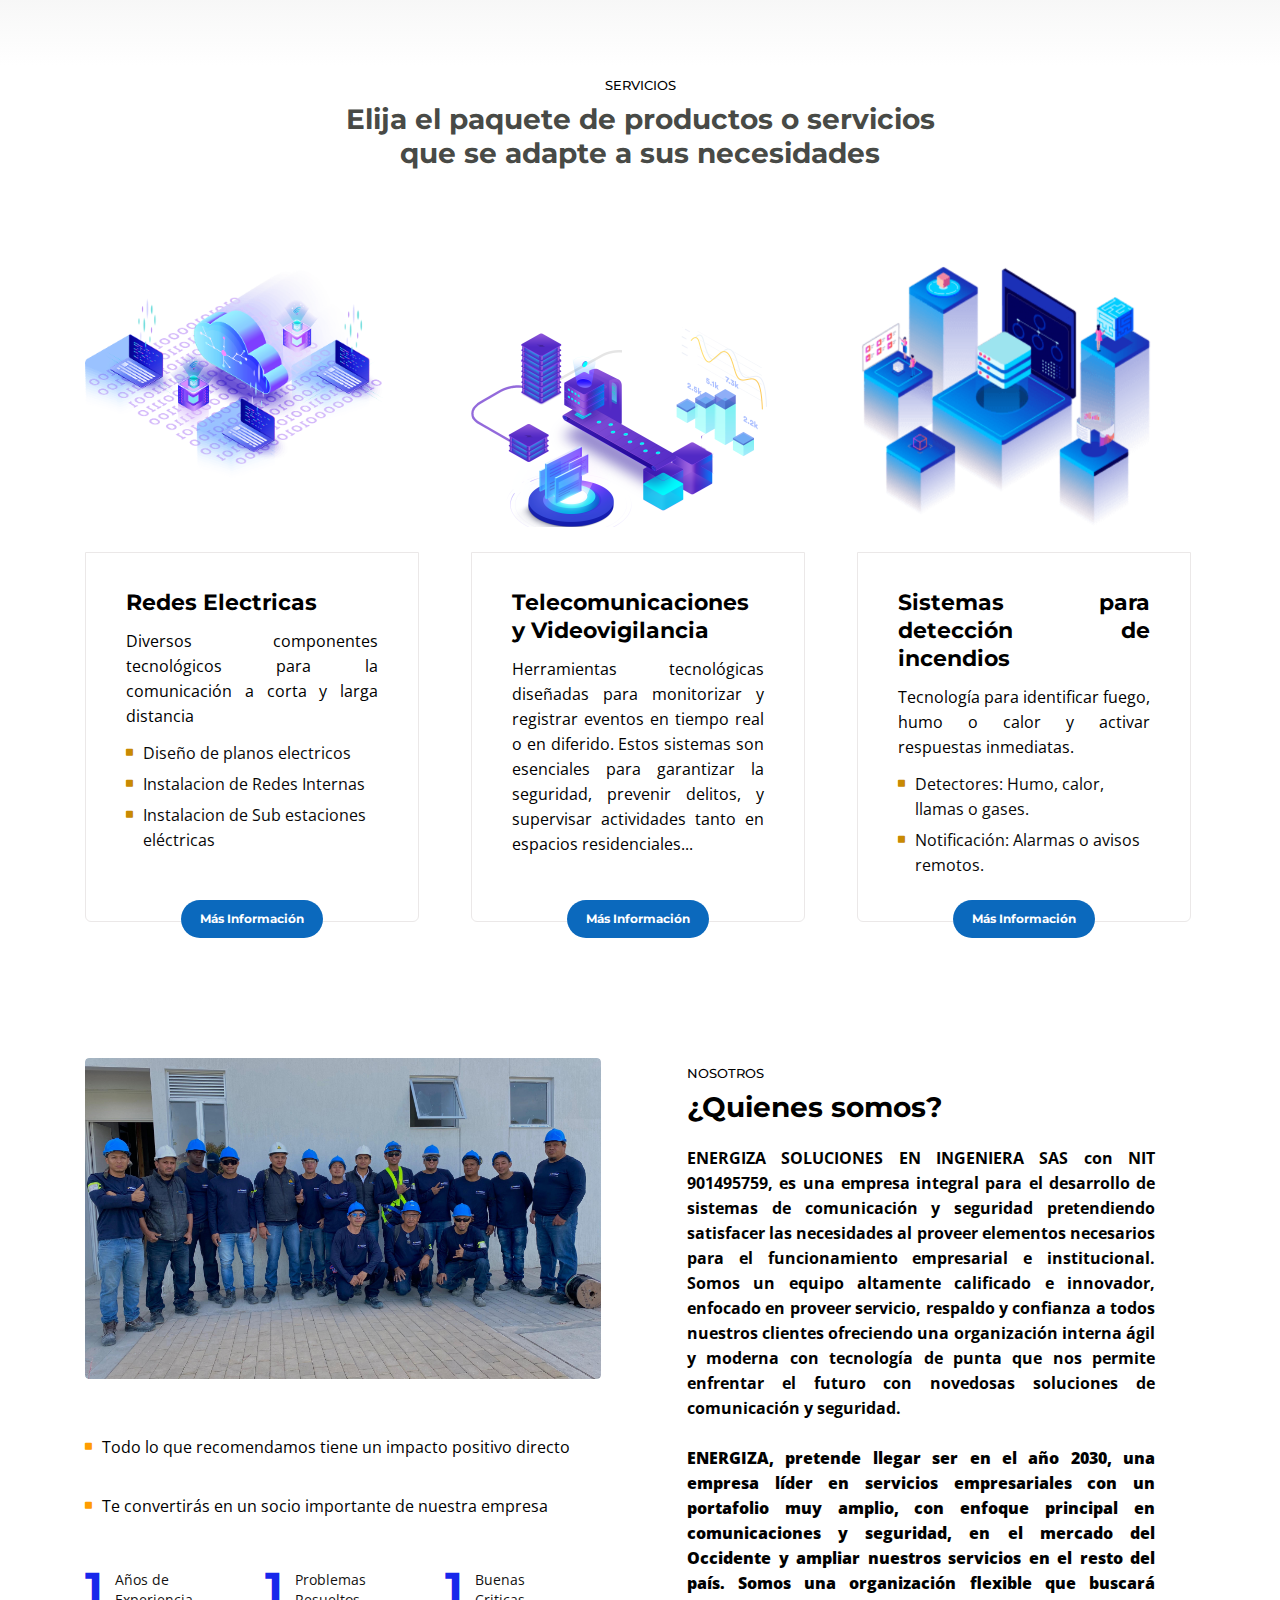
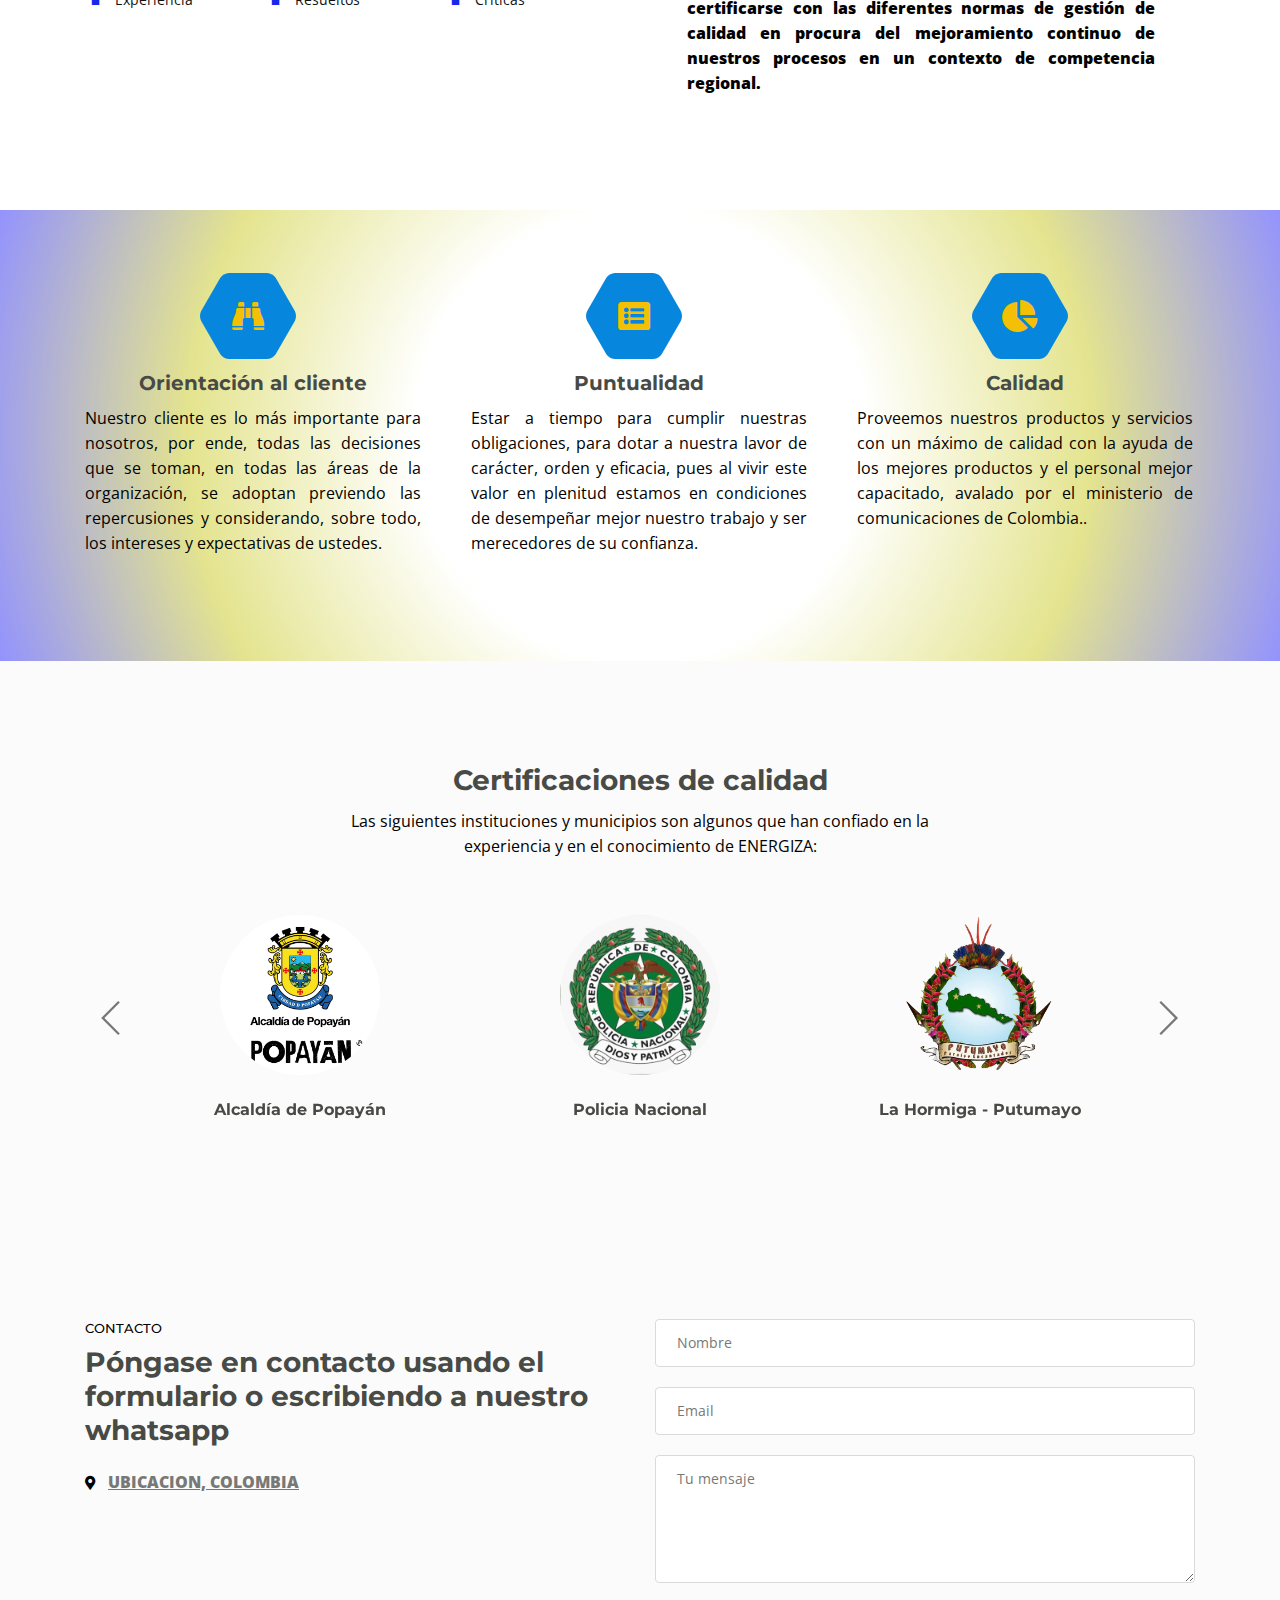
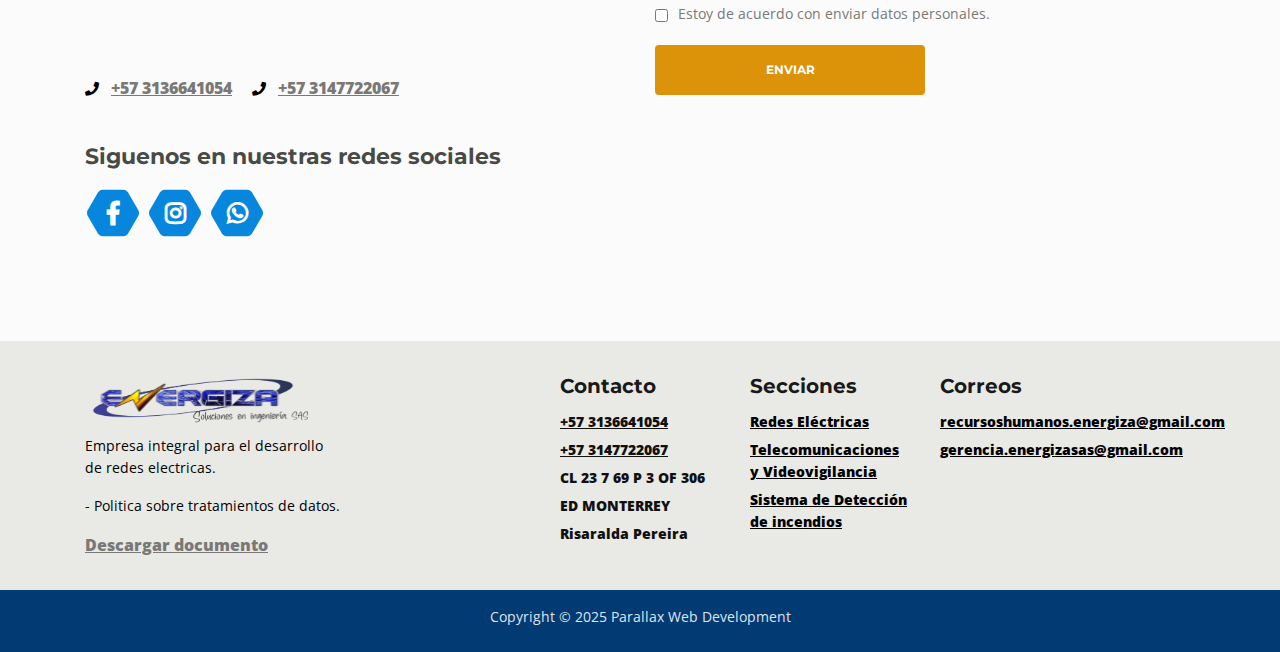
==== commit eadc4edf: "final" ====
--- a/index.html
+++ b/index.html
@@ -178,9 +178,9 @@
                 </div> <!-- end of col -->
 
                 <div class="col-lg-7">
-                    <div class="image-container">
-                        <img class="img-fluid" src="images/Torretres.jpg" alt="alternative">
-                    </div> <!-- end of image-container -->
+                    <video autoplay loop muted>
+                        <source src="images/header-background4.mp4">
+                    </video>
                 </div> <!-- end of col -->
 
             </div> <!-- end of row -->
--- a/css/styles.css
+++ b/css/styles.css
@@ -740,14 +740,14 @@
 
 .navbar-custom .nav-item .nav-link {
   padding: 0.625rem 0.75rem 0.625rem 0.75rem;
-  color: #0d0d0d;
+  color: #faf9f9;
   text-decoration: none;
   transition: all 0.2s ease;
 }
 
 .navbar-custom .nav-item .nav-link:hover,
 .navbar-custom .nav-item .nav-link.active {
-  color: #050505;
+  color: #b9a80d;
 }
 
 /* Dropdown Menu */
@@ -850,8 +850,10 @@
 /*********************/
 .header {
   background: linear-gradient(rgba(0, 0, 0, 0.3), rgba(0, 0, 0, 0.5)),
-    url("../images/header-background.jpg") center center no-repeat;
+    url("../images/header-background-4.png") center center no-repeat;
   background-size: cover;
+  width: 100%;
+  
 }
 
 .header .header-content {
@@ -889,8 +891,8 @@
 
   background: linear-gradient(
     to bottom,
-    #000000 0%,
-    #a8a6a5 25%,
+    #fffefe 0%,
+    #fffefe 25%,
     #d2d3d2 50%,
     #ffffff 100%
   );
@@ -915,6 +917,10 @@
 }
 .basic-1 .container .col-lg-7s {
   display: flexbox;
+}
+.col-lg-7 video{
+  width: 100%;
+  height: 65vh;
 }
 .basic-1 h2 {
   margin-bottom: 1.375rem;
@@ -1650,7 +1656,7 @@
   padding-top: 8rem;
   padding-bottom: 5rem;
   background: linear-gradient(rgba(0, 0, 0, 0.3), rgba(0, 0, 0, 0.5)),
-    url("../images/header-background-2.jpg") center center no-repeat;
+    url("../images/header-background-2.jpeg") center center no-repeat;
   background-size: cover;
   text-align: center;
 }
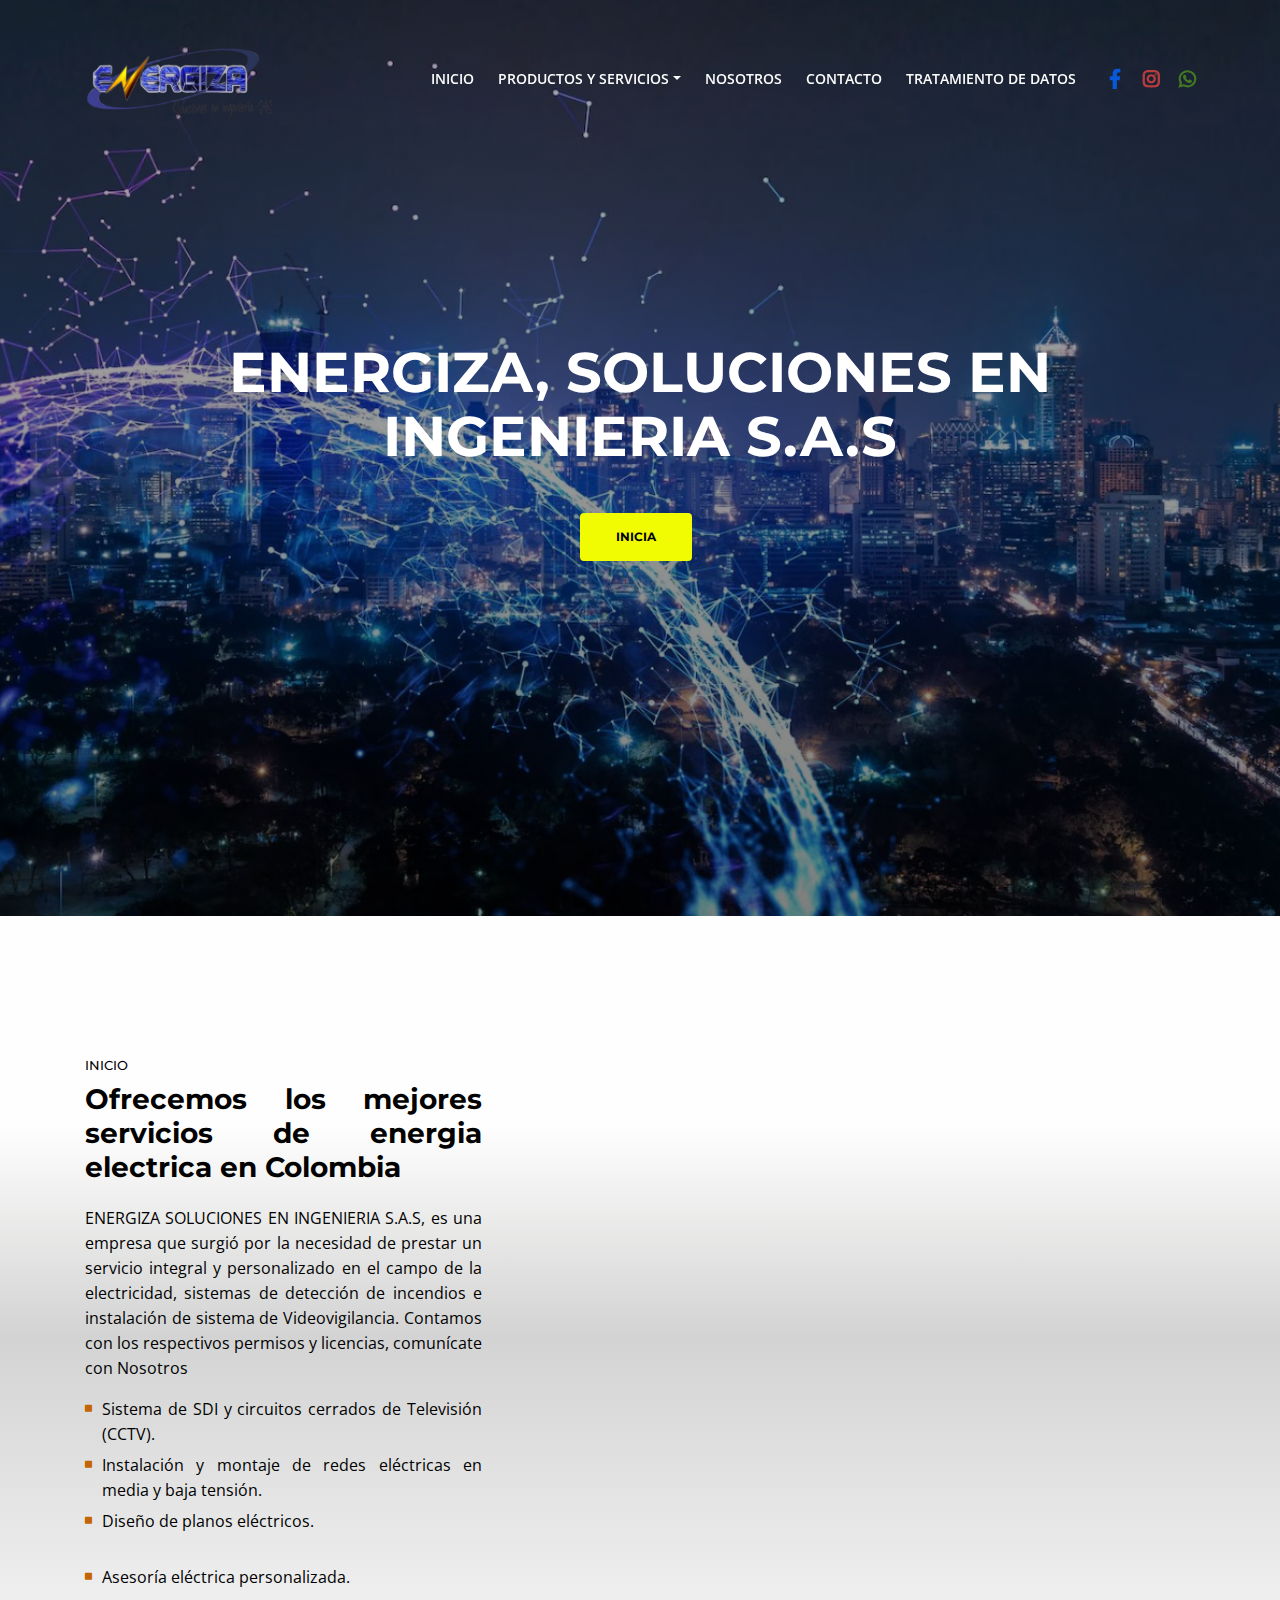
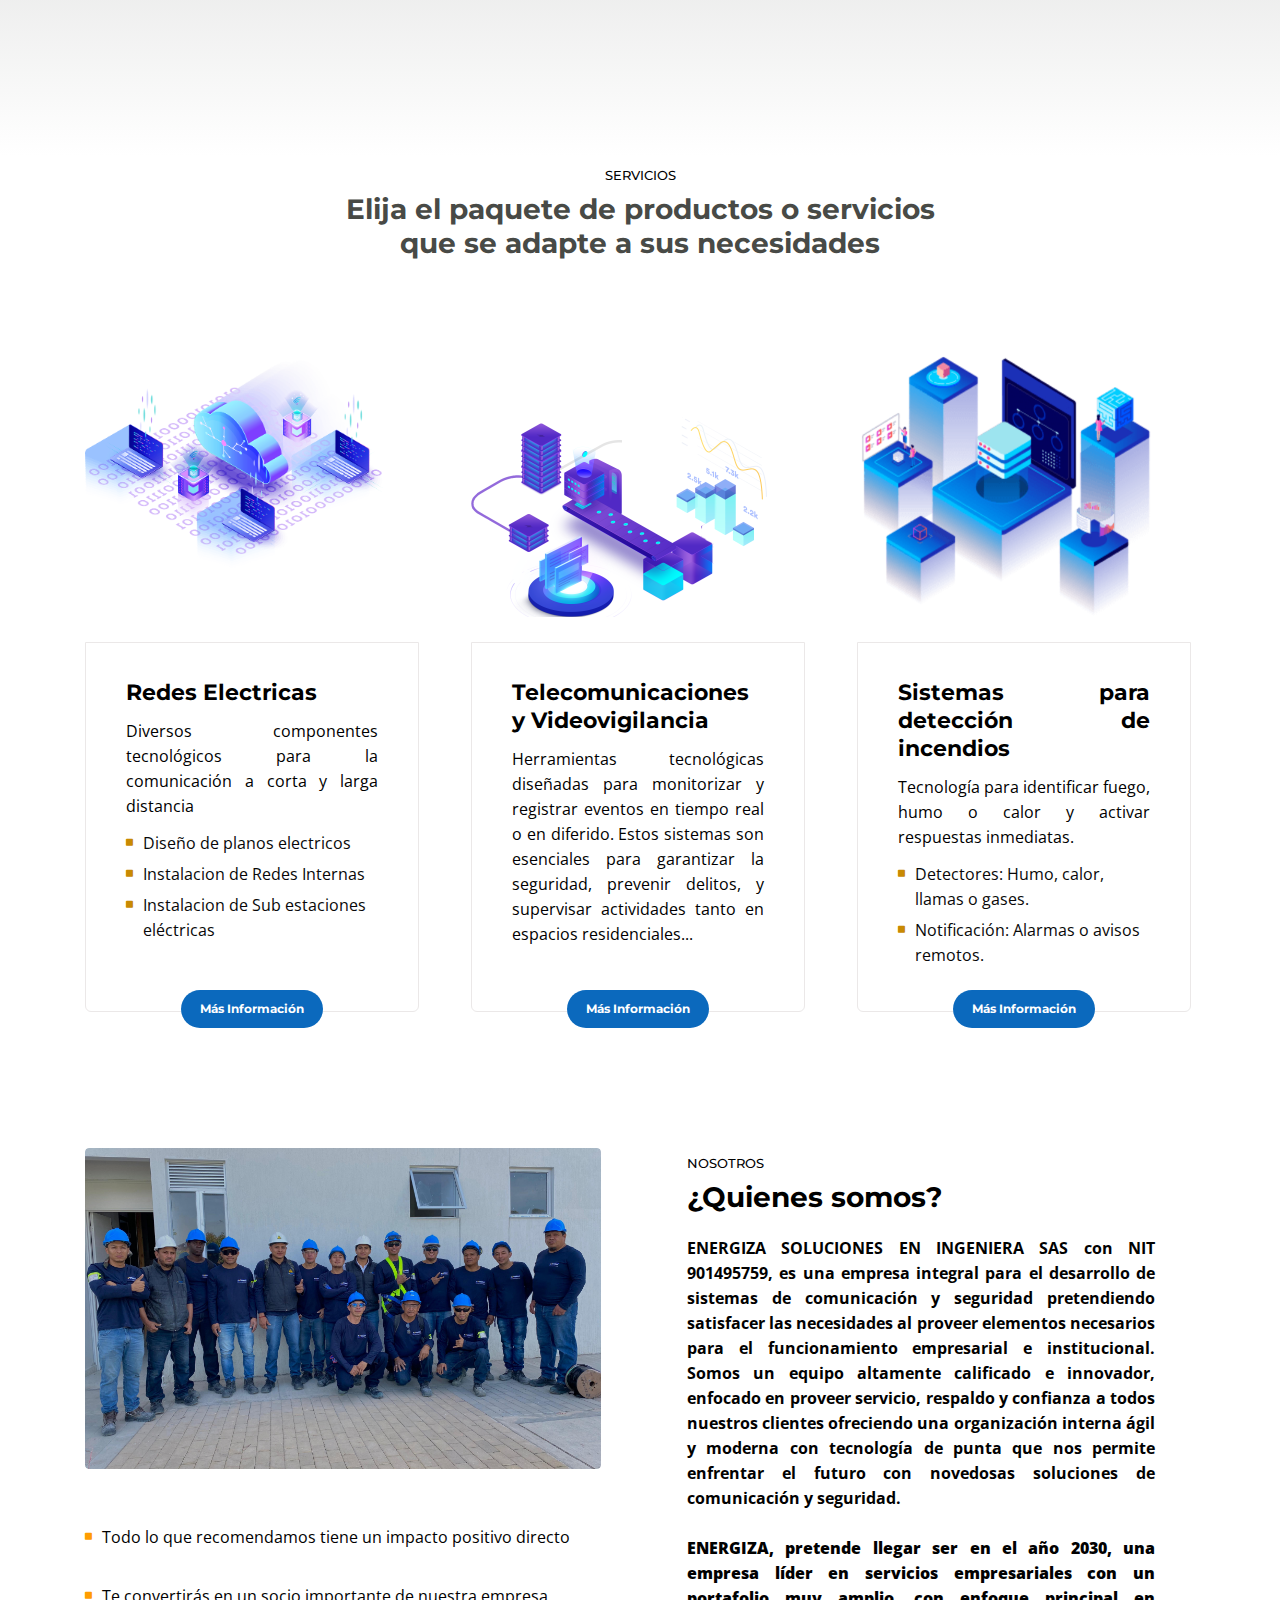
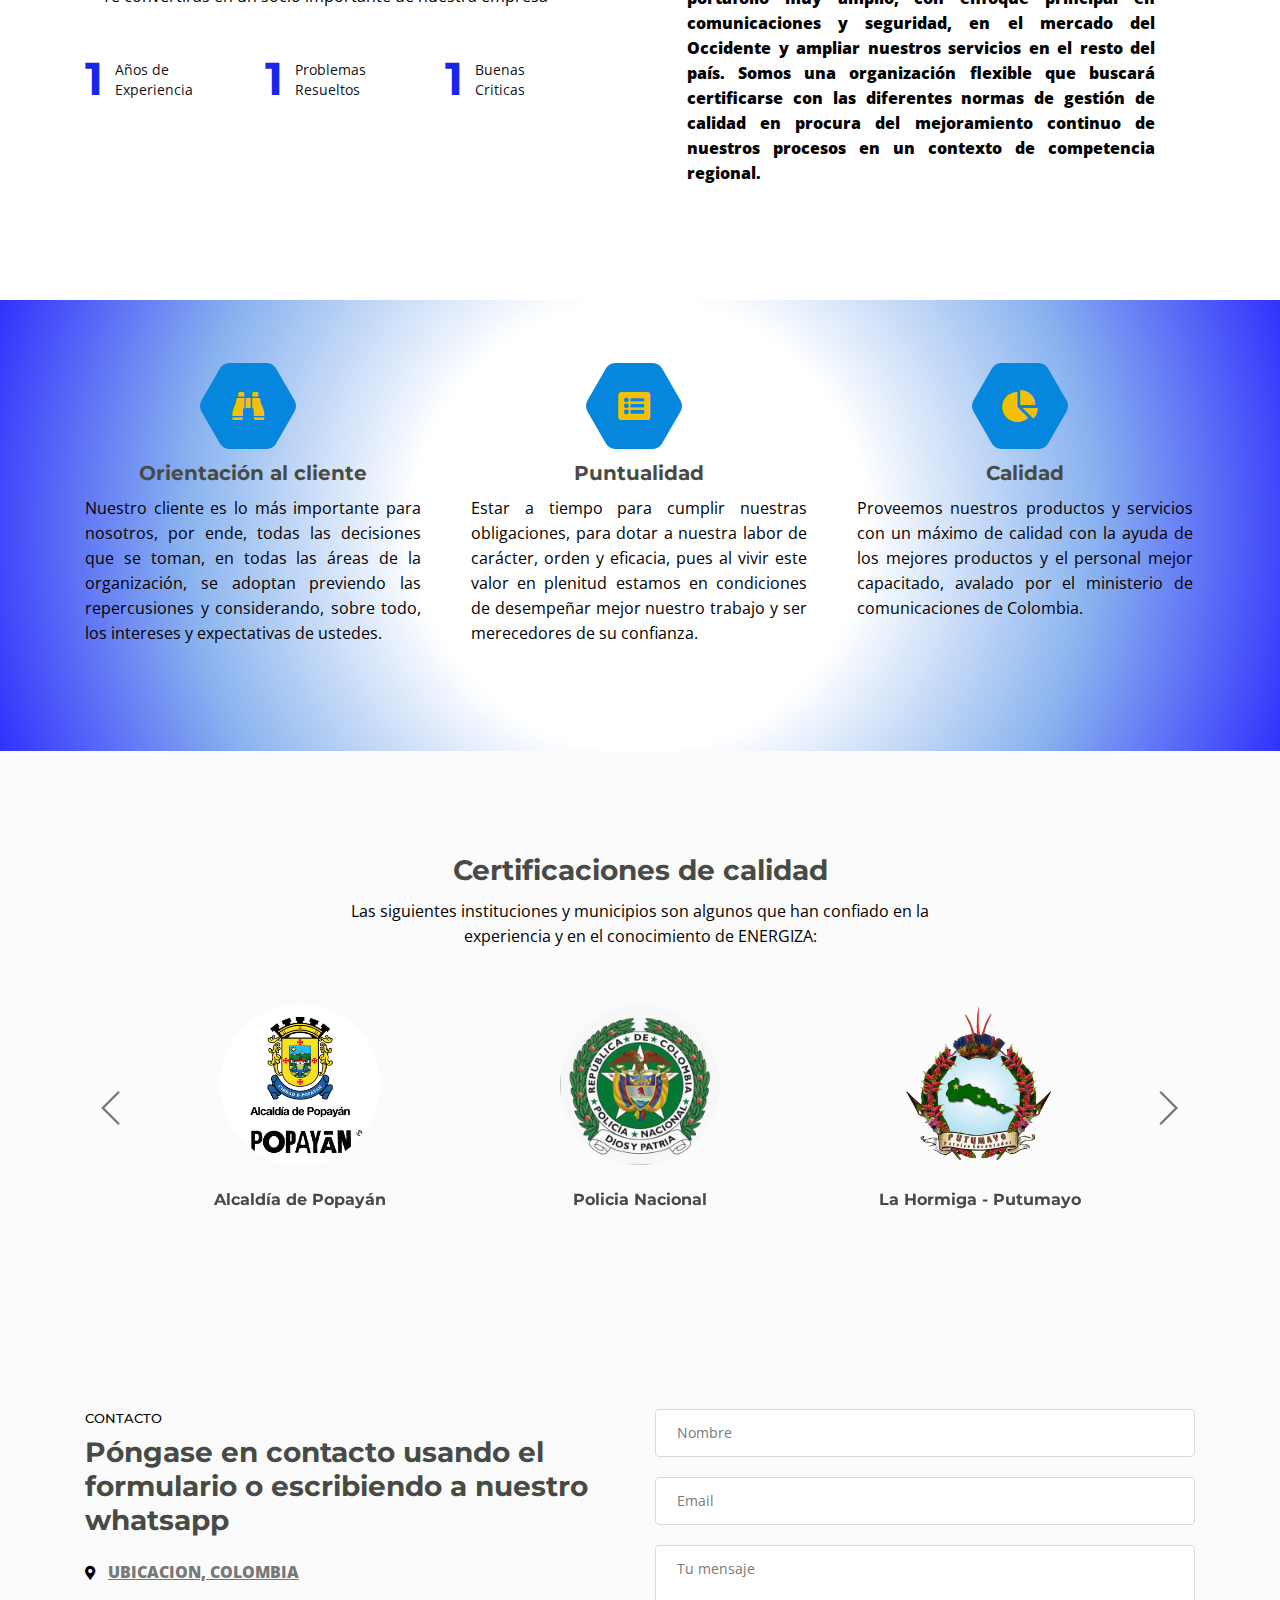
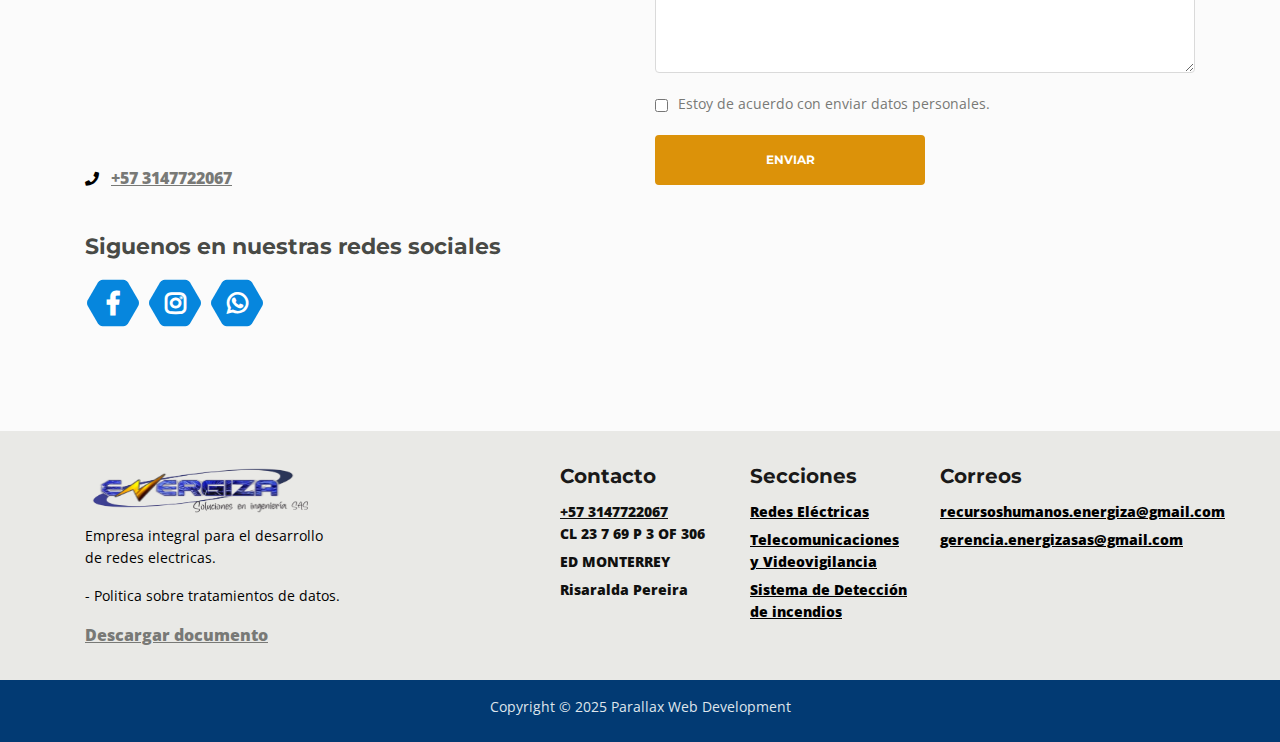
==== commit 68eb6f24: "ajuste entrega" ====
--- a/index.html
+++ b/index.html
@@ -92,7 +92,7 @@
                     <a class="nav-link page-scroll" href="#contact">CONTACTO</a>
                 </li>
                 <li class="nav-item">
-                    <a class="nav-link page-scroll" href="Documento.pdf">TRATAMIENTO DE DATOS</a>
+                    <a class="nav-link page-scroll" href="Documento.pdf"  target="_blank">TRATAMIENTO DE DATOS</a>
                 </li>
             </ul>
             <span class="nav-item social-icons">
@@ -147,28 +147,25 @@
                     <div class="text-container">
                         <div class="section-title">INICIO</div>
                         <h2>Ofrecemos los mejores servicios de energia electrica en Colombia</h2>
-                        <p>ENERGIZA SOLUCIONES EN INGENIERIA S.A.S, es una empresa que surgió por la necesidad de
-                            prestar un
-                            servicio integral y personalizado en el campo de la electricidad, sistemas de deteccion de
-                            incendios e instalacion de sistema de Videovigilancia. Contamos con los respectivos permisos y
-                            licencias. Comunicate con Nosotros</p>
+                        <p> ENERGIZA SOLUCIONES EN INGENIERIA S.A.S, es una empresa que surgió por la necesidad de prestar un servicio integral y personalizado en el campo de la electricidad, sistemas de detección de incendios e instalación de sistema de Videovigilancia.
+                             Contamos con los respectivos permisos y licencias, comunícate con Nosotros</p>
 
                         <ul class="list-unstyled li-space-lg">
                             <li class="media">
                                 <i class="fas fa-square"></i>
-                                <div class="media-body">Sistema de RDCI y circuitos cerrados de TV</div><br><br>
+                                <div class="media-body">Sistema de SDI y circuitos cerrados de Televisión (CCTV).</div><br><br>
                             </li>
                             <li class="media">
                                 <i class="fas fa-square"></i>
-                                <div class="media-body">Intalacion y montaje de redes electricas.</div><br><br>
+                                <div class="media-body">Instalación y montaje de redes eléctricas en media y baja tensión.</div><br><br>
                             </li>
                             <li class="media">
                                 <i class="fas fa-square"></i>
-                                <div class="media-body">Diseño de planos electricos.</div><br><br>
+                                <div class="media-body">Diseño de planos eléctricos.</div><br><br>
                             </li>
                             <li class="media">
                                 <i class="fas fa-square"></i>
-                                <div class="media-body">Asesoría </div>
+                                <div class="media-body">Asesoría eléctrica personalizada. </div>
                             </li>
 
 
@@ -378,9 +375,8 @@
                         </span>
                         <div class="card-body">
                             <h4 class="card-title">Puntualidad </h4>
-                            <p>Estar a tiempo para cumplir nuestras obligaciones, para dotar a nuestra lavor de
-                                carácter, orden y eficacia, pues al vivir este valor en plenitud estamos en condiciones
-                                de desempeñar mejor nuestro trabajo y ser merecedores de su confianza.</p>
+                            <p>Estar a tiempo para cumplir nuestras obligaciones, para dotar a nuestra labor de carácter, orden y eficacia, pues al vivir este valor en plenitud estamos en condiciones de 
+                                desempeñar mejor nuestro trabajo y ser merecedores de su confianza.</p>
                         </div>
                     </div>
                     <!-- end of card -->
@@ -395,7 +391,7 @@
                             <h4 class="card-title">Calidad</h4>
                             <p>Proveemos nuestros productos y servicios con un máximo de calidad con la ayuda de los
                                 mejores productos y el personal mejor capacitado, avalado por el ministerio de
-                                comunicaciones de Colombia..</p>
+                                comunicaciones de Colombia.</p>
                         </div>
                     </div>
                     <!-- end of card -->
@@ -542,10 +538,10 @@
                                 src="https://www.google.com/maps/embed?pb=!1m14!1m8!1m3!1d7951.519497075705!2d-75.697965!3d4.811265!3m2!1i1024!2i768!4f13.1!3m3!1m2!1s0x8e388745b814ad3b%3A0x933e3f36d8bb7368!2sEdificio%20Monterrey!5e0!3m2!1ses!2sus!4v1735588486617!5m2!1ses!2sus"
                                 width="420" height="180" style="border:0;" allowfullscreen="" loading="lazy"
                                 id="mapa"></iframe>
-                            <li>
+                         <!--   <li>
                                 <i class="fas fa-phone"></i>
-                                <a href="tel:+573136641054">+57 3136641054</a>
-                            </li>
+                                <a href="tel:+573136641054"></a>
+                            </li>-->
                             <li>
                                 <i class="fas fa-phone"></i>
                                 <a href="tel:+573147722067">+57 3147722067</a>
@@ -640,10 +636,10 @@
                     <div class="text-container">
                         <h4>Contacto</h4>
                         <ul class="list-unstyled li-space-lg">
-                            <li>
+                          <!--S  <li>
                                 <a class="white" style=" color: #10100f;" href="tel:+573136641054">+57 3136641054</a>
                             </li>
-                            <li>
+                            <li>-->
                                 <a class="white" style=" color: #10100f;" href="tel:+573147722067">+57 3147722067</a>
                             </li>
                             <li>
--- a/css/styles.css
+++ b/css/styles.css
@@ -344,6 +344,7 @@
   /* removes the ugly default down arrow on select form field in IE11 */
 }
 
+
 .form-control-textarea {
   display: block;
   /* used to eliminate a bottom gap difference between Chrome and IE/FF */
@@ -721,7 +722,8 @@
 }
 
 .navbar-custom .navbar-brand.logo-image img {
-  width: 10rem;
+  width: 12rem;
+  height: 80px;
   -webkit-backface-visibility: hidden;
 }
 
@@ -740,14 +742,14 @@
 
 .navbar-custom .nav-item .nav-link {
   padding: 0.625rem 0.75rem 0.625rem 0.75rem;
-  color: #faf9f9;
+  color: #fcfcfc;
   text-decoration: none;
   transition: all 0.2s ease;
 }
 
 .navbar-custom .nav-item .nav-link:hover,
 .navbar-custom .nav-item .nav-link.active {
-  color: #b9a80d;
+  color: #398de2;
 }
 
 /* Dropdown Menu */
@@ -778,17 +780,20 @@
   margin-top: 0;
   border: none;
   border-radius: 0.25rem;
-  background-color: #bfa50fd9;
+  background-color: #fffffff9;
 }
 
 .navbar-custom .dropdown-item {
-  color: #fff;
+  color: #000000;
   text-decoration: none;
 }
-
+.navbar-custom .navbar-toggler .nav-item .nav-link{
+  color: #000000;
+}
 .navbar-custom .dropdown-item:hover {
-  background-color: #cd9c0a;
-  transition: 0.2s all ease-in-out;
+  background-color: #205ad899;
+  border-radius: 25px;
+  transition: 0.35s all ease-in-out;
 }
 
 .navbar-custom .dropdown-item .item-text {
@@ -919,8 +924,8 @@
   display: flexbox;
 }
 .col-lg-7 video{
-  width: 100%;
-  height: 65vh;
+  width: 110%;
+  height: 75vh;
 }
 .basic-1 h2 {
   margin-bottom: 1.375rem;
@@ -977,7 +982,7 @@
 .cards-1 {
   padding-top: 3rem;
   padding-bottom: 2.875rem;
-  background: radial-gradient(circle, #ffffff, #ffffff, #d5d552a5, #3131fd86);
+  background: radial-gradient(circle, #ffffff, #ffffff, #4b8be6a5, #3131fd);
 }
 
 .cards-1 .card {
@@ -1656,16 +1661,50 @@
   padding-top: 8rem;
   padding-bottom: 5rem;
   background: linear-gradient(rgba(0, 0, 0, 0.3), rgba(0, 0, 0, 0.5)),
-    url("../images/header-background-2.jpeg") center center no-repeat;
+    url("../images/header-background.jpg") center center no-repeat;
   background-size: cover;
   text-align: center;
+  height: 100vh;
+}
+.ex-header1  {
+  padding-top: 8rem;
+  padding-bottom: 5rem;
+  background: linear-gradient(rgba(0, 0, 0, 0.3), rgba(0, 0, 0, 0.5)),
+    url("../images/header-background3.jpg") center center no-repeat;
+  background-size: cover;
+  text-align: center;
+  height: 100vh;
+}
+.ex-header2  {
+  padding-top: 8rem;
+  padding-bottom: 5rem;
+  background: linear-gradient(rgba(0, 0, 0, 0.3), rgba(0, 0, 0, 0.5)),
+    url("../images/header-background-2.jpg") center center no-repeat;
+  background-size: cover;
+  text-align: center;
+  height: 100vh;
 }
 
 .ex-header h1 {
+  justify-content: center;
+  padding-top: 18%;
   color: #fff;
   font-size: 20px;
 }
-
+.ex-header1 h1 {
+  justify-content: center;
+  padding-top: 18%;
+  align-items: center;
+  color: #fff;
+  font-size: 35px;
+}
+.ex-header2 h1 {
+  justify-content: center;
+  padding-top: 18%;
+  align-items: center;
+  color: #fff;
+  font-size: 35px;
+}
 .ex-basic-1 {
   padding-top: 2rem;
   padding-bottom: 0.875rem;
@@ -1709,7 +1748,7 @@
 
 .ex-basic-2 .list-unstyled .fas {
   /*COLOR DOMITCA*/
-  color: #d50f23;
+  color: #0c48ee;
   font-size: 0.5rem;
   line-height: 1.375rem;
   text-align: justify;
@@ -1827,8 +1866,8 @@
 /*****************************/
 /*     21. Media Queries     */
 /*****************************/
-/* Min-width width 768px */
-@media (min-width: 768px) {
+/* Min-width width 767px */
+@media (min-width: 767px) {
   /* General Styles */
   .p-heading {
     width: 85%;
@@ -1858,10 +1897,18 @@
   .navbar-custom .nav-item .nav-link {
     padding: 0.25rem 0.75rem 0.25rem 0.75rem;
   }
-
+  .navbar-custom .nav-item .fa-instagram {
+    color: #ba3d3d;
+  }
+  .navbar-custom .nav-item .fa-whatsapp {
+    color: #447b23f7;
+  }
+  .navbar-custom .nav-item .fa-facebook-f {
+    color: #0758db;
+  }
   .navbar-custom .nav-item .nav-link:hover,
   .navbar-custom .nav-item .nav-link.active {
-    color: #f9f9f9;
+    color: #346adf;
     /* COLOR LETRAS DE BARRA*/
   }
 
@@ -1872,18 +1919,16 @@
     /* COLOR BARRA */
   }
 
-  .navbar-custom.top-nav-collapse .navbar-brand.logo-text {
-    color: #0c0c0c;
-  }
+ 
 
   .navbar-custom.top-nav-collapse .nav-item .nav-link {
-    color: #111111;
+    color: #171718;
     /* COLOR BARRA NEGRA LETRAS*/
   }
 
   .navbar-custom.top-nav-collapse .nav-item .nav-link:hover,
   .navbar-custom.top-nav-collapse .nav-item .nav-link.active {
-    color: #1c1c1c;
+    color: #0a0ede;
   }
 
   .navbar-custom .dropdown-menu {
@@ -1895,7 +1940,7 @@
   }
 
   .navbar-custom.top-nav-collapse .dropdown-menu {
-    border-top: 0.125rem solid rgba(33, 125, 218, 0.74);
+    border-top: 0.125rem solid rgb(219, 135, 10);
     color: #000;
   }
 
@@ -2015,7 +2060,19 @@
     display: block;
   }
 }
-
+@media only screen and (max-width: 767px) {
+  /* Tus estilos específicos para móviles */
+  body {
+      font-size: 16px;
+      background-color: lightblue;
+  }
+  .navbar-custom .nav-item .nav-link {
+    padding: 0.625rem 0.75rem 0.625rem 0.75rem;
+    color: #080808;
+    text-decoration: none;
+    transition: all 0.2s ease;
+  }
+}
 /* end of min-width width 768px */
 
 /* Min-width width 992px */
@@ -2456,4 +2513,4 @@
 
     /* end of navigation */
   }
-}
+}